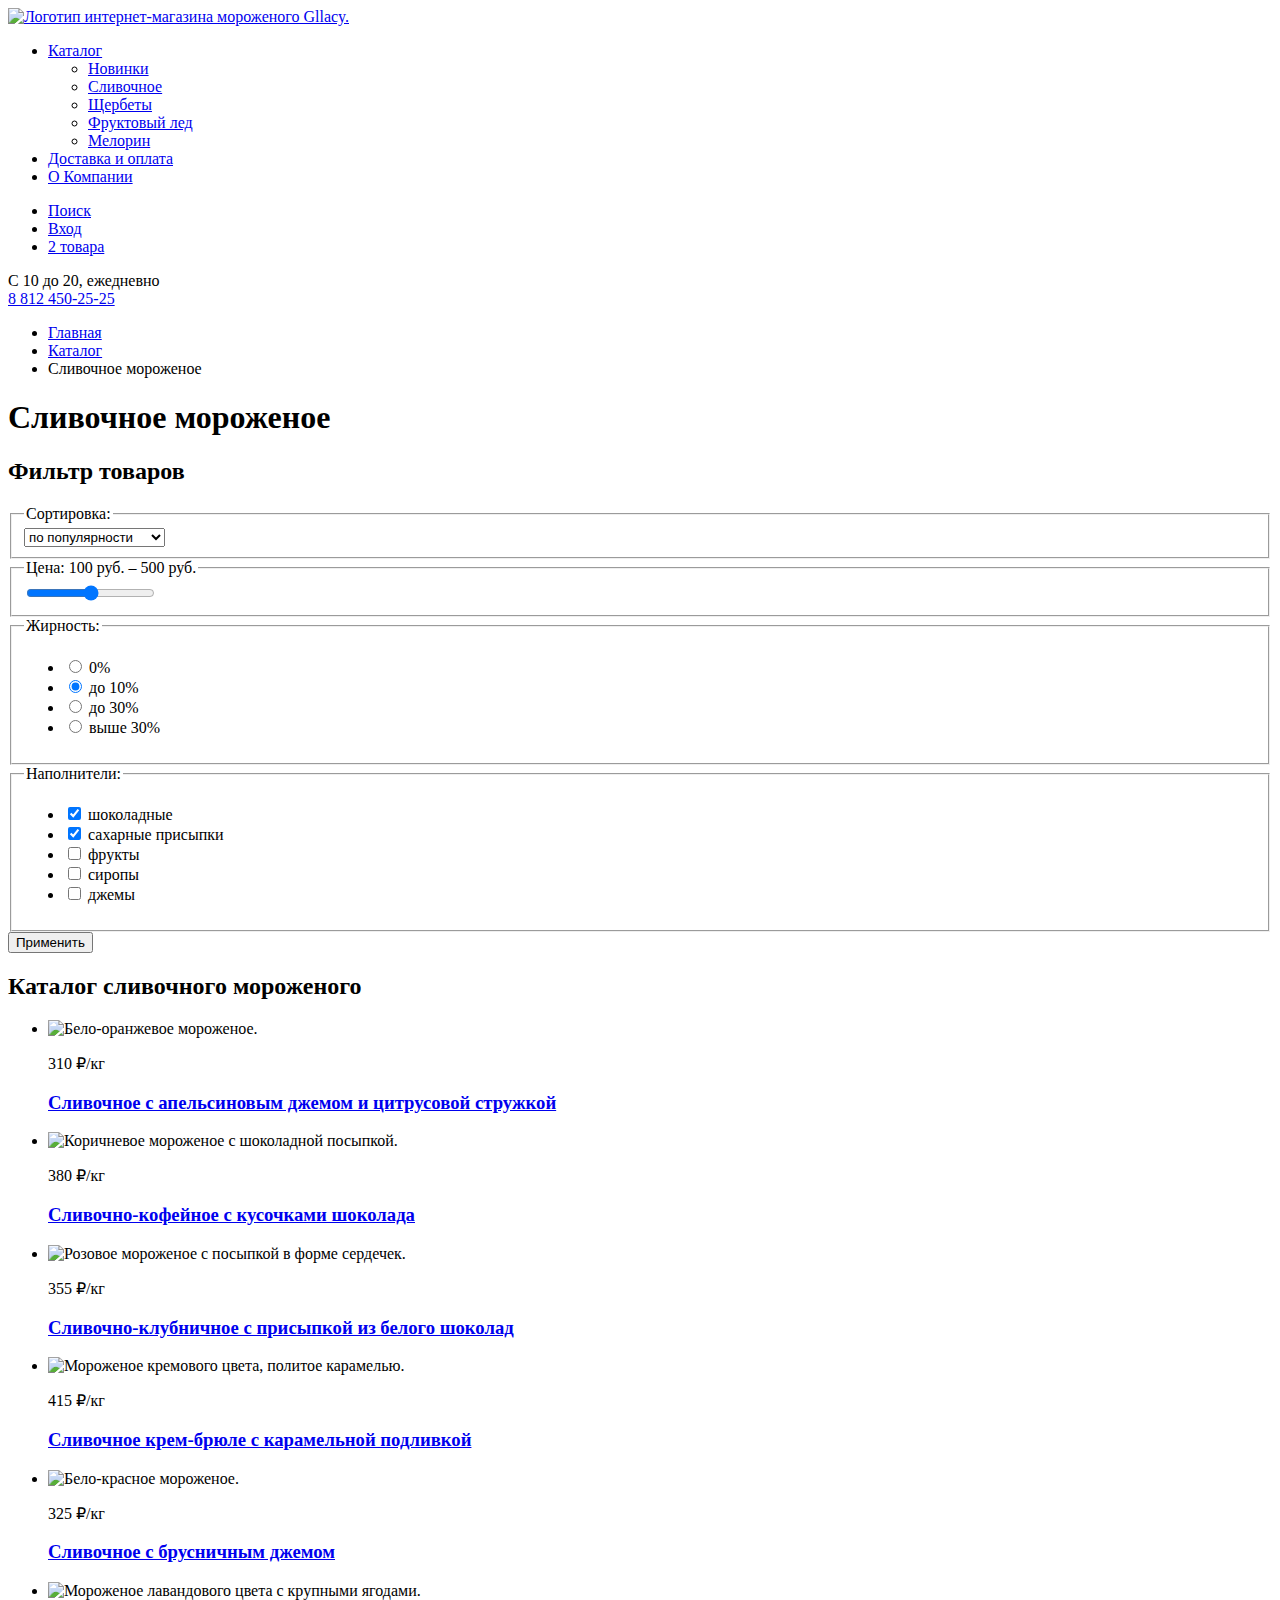
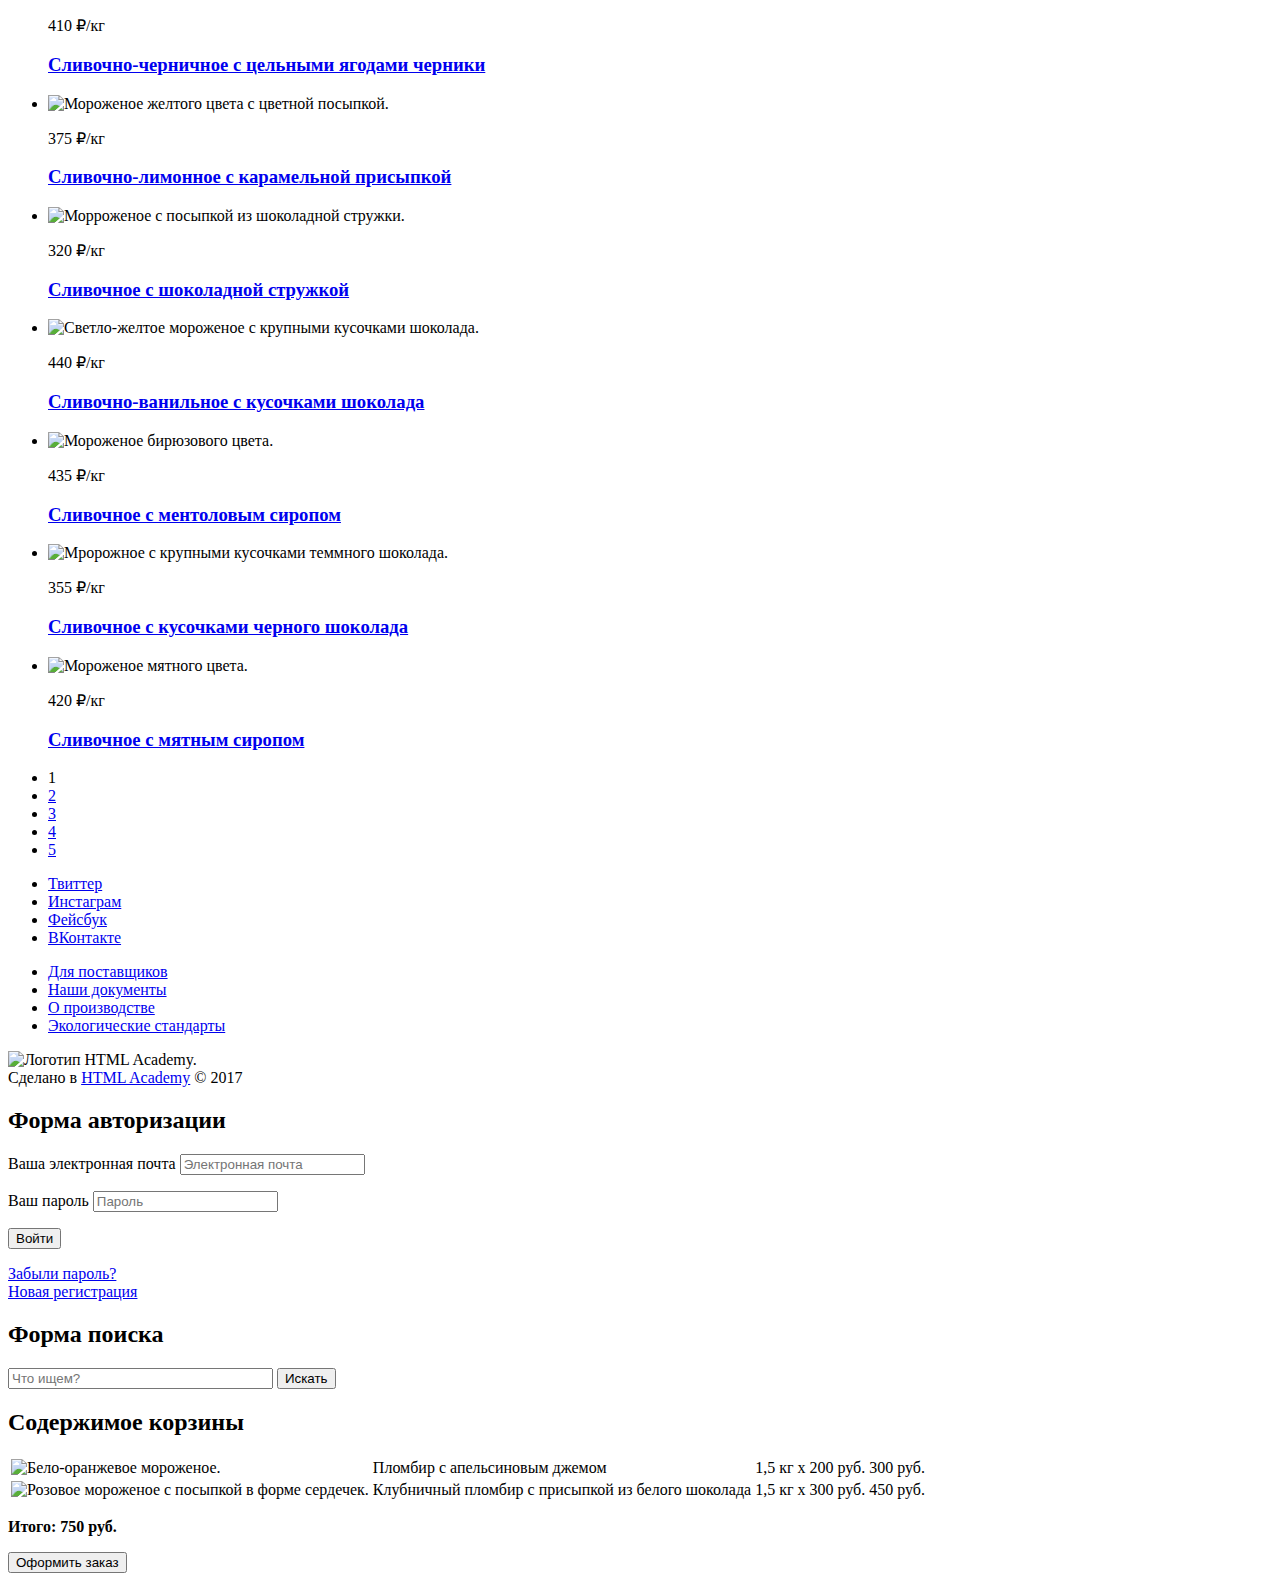
==== inner.html @ 5826f8d4 "Разметила формы" ====
<!DOCTYPE html>
<html lang="ru">
  <head>
    <meta charset="utf-8">
    <title>Сливочное мороженое | Gllacy</title>
  </head>

  <body>
    <header class="main-header">
      <nav class="main-navigation">
        <a class="main-header-logo" href="index.html"><img src="img/logo.svg" alt="Логотип интернет-магазина мороженого Gllacy." width="154" height="64"></a>
        <ul class="site-navigation">
          <li><a href="catalog.html">Каталог</a>
            <ul class="site-navigation-sub">
              <li class="site-navigation-sub-link site-navigation-current"><a href="new.html">Новинки</a></li>
              <li class="site-navigation-sub-link"><a href="inner.html" aria-current="page">Сливочное</a></li> <!--Или сделать тут span вместо ссылки? Или ссылку без адреса?  -->
              <li class="site-navigation-sub-link"><a href="sorbet.html">Щербеты</a></li>
              <li class="site-navigation-sub-link"><a href="ice-pop.html">Фруктовый лед</a></li>
              <li class="site-navigation-sub-link"><a href="mellorine.html">Мелорин</a></li>
            </ul>
          </li>
          <li><a href="delivery-and-payment.html">Доставка и оплата</a></li>
          <li><a href="about.html">О Компании</a></li>
        </ul>
        <ul class="user-navigation">
          <li class="user-navigation-link"><a class="search" href="search.html">Поиск</a></li>
          <li class="user-navigation-link"><a class="login" href="login.html">Вход</a></li>
          <li class="user-navigation-link"><a class="basket basket-full" href="basket.html">2 товара</a></li>
        </ul>
      </nav>
      <p class="main-header-schedule">С 10 до 20, ежедневно<br>
          <span class="phone-number"><a href="tel:+78124502525">8 812 450-25-25</a></span></p>
    </header>

    <main>
      <ul class="breadcrumbs">
        <li><a class="breadcrumbs-link" href="index.html">Главная</a></li>
        <li><a class="breadcrumbs-link" href="catalog.html">Каталог</a></li>
        <li class="breadcrumbs-current">Сливочное мороженое</li>
      </ul>
      <h1>Сливочное мороженое</h1>
      <h2 class="visually-hidden">Фильтр товаров</h2>
      <form class="filter" action="https://echo.htmlacademy.ru" method="get">
        <fieldset>
          <legend>Сортировка:</legend>
          <select name="sorting" id="filter-sorting">
            <option value="popular">по популярности</option>
            <option value="low-price">сначала недорогие</option>
            <option value="high-price">сначала дорогие</option>
            <option value="fat-content">по жирности</option>
          </select>
        </fieldset>

        <fieldset>
          <legend>Цена: 100 руб. – 500 руб.</legend>
          <input type="range" min="0" max="1000" step="10">
        </fieldset>

        <fieldset>
          <legend>Жирность:</legend>
          <ul>
            <li class="filter-option">
              <input class="visually-hidden filter-input filter-input-radio" type="radio" name="fat-content" value="0" id="filter-0">
              <label for="filter-0">0%</label>
            </li>
            <li class="filter-option">
              <input class="visually-hidden filter-input filter-input-radio" type="radio" name="fat-content" value="0-9" id="filter-0-9" checked>
              <label for="filter-0-9">до 10%</label>
            </li>
            <li class="filter-option">
              <input class="visually-hidden filter-input filter-input-radio" type="radio" name="fat-content" value="0-29" id="filter-0-29">
              <label for="filter-0-29">до 30%</label>
            </li>
            <li class="filter-option">
              <input class="visually-hidden filter-input filter-input-radio" type="radio" name="fat-content" value="30-100" id="filter-30-100">
              <label for="filter-30-100">выше 30%</label>
            </li>
          </ul>
        </fieldset>

        <fieldset>
          <legend>Наполнители:</legend>
          <ul>
            <li class="filter-option">
              <input class="visually-hidden filter-input filter-input-checkbox" type="checkbox" name="chocolate" id="filter-chocolate" checked>
              <label for="filter-chocolate">шоколадные</label>
            </li>
            <li class="filter-option">
              <input class="visually-hidden filter-input filter-input-checkbox" type="checkbox" name="sugar" id="filter-sugar" checked>
              <label for="filter-sugar">сахарные присыпки</label>
            </li>
            <li class="filter-option">
              <input class="visually-hidden filter-input filter-input-checkbox" type="checkbox" name="fruits" id="filter-fruits">
              <label for="filter-fruits">фрукты</label>
            </li>
            <li class="filter-option">
              <input class="visually-hidden filter-input filter-input-checkbox" type="checkbox" name="syrup" id="filter-syrup">
              <label for="">сиропы</label>
            </li>
            <li class="filter-option">
              <input class="visually-hidden filter-input filter-input-checkbox" type="checkbox" name="jam" id="filter-jam">
              <label for="filter-jam">джемы</label>
            </li>
          </ul>
        </fieldset>
        <button class="button filter-button" type="submit">Применить</button>
      </form>


      <h2 class="visually-hidden">Каталог сливочного мороженого</h2>
      <section class="catalog">
        <ul class="catalog-list">
          <li class="catalog-item">
            <img class="catalog-item-img" src="img/cream_orange-jam-ciron-flakes.jpg" alt="Бело-оранжевое мороженое." width="267" height="267">
            <p class="catalog-item-price"><span class="catalog-item-price-value">310 ₽</span><span class="catalog-item-price-weight">/кг</span></p>
            <h3><a href="#">Сливочное с апельсиновым джемом и цитрусовой стружкой</a></h3>
          </li>
          <li class="catalog-item">
            <img class="catalog-item-img" src="img/cream-coffe_chocolate-pieces.jpg" alt="Коричневое мороженое с шоколадной посыпкой." width="267" height="267">
            <p class="catalog-item-price"><span class="catalog-item-price-value">380 ₽</span><span class="catalog-item-price-weight">/кг</span></p>
            <h3><a href="#">Сливочно-кофейное с кусочками шоколада</a></h3>
          </li>
          <li class="catalog-item">
            <img class="catalog-item-img" src="img/cream-strawberry_white-chocolate-topping.jpg" alt="Розовое мороженое с посыпкой в форме сердечек." width="267" height="267">
            <p class="catalog-item-price"><span class="catalog-item-price-value">355 ₽</span><span class="catalog-item-price-weight">/кг</span></p>
            <h3><a href="#">Сливочно-клубничное с присыпкой из белого шоколад</a></h3>
          </li>
          <li class="catalog-item">
            <img class="catalog-item-img" src="img/cream-brulee_caramel-sauce.jpg" alt="Мороженое кремового цвета, политое карамелью." width="267" height="267">
            <p class="catalog-item-price"><span class="catalog-item-price-value">415 ₽</span><span class="catalog-item-price-weight">/кг</span></p>
            <h3><a href="#">Сливочное крем-брюле с карамельной подливкой</a></h3>
          </li>
          <li class="catalog-item">
            <img class="catalog-item-img" src="img/cream_lingonberry-jam.jpg" alt="Бело-красное мороженое." width="267" height="267">
            <p class="catalog-item-price"><span class="catalog-item-price-value">325 ₽</span><span class="catalog-item-price-weight">/кг</span></p>
            <h3><a href="#">Сливочное с брусничным джемом</a></h3>
          </li>
          <li class="catalog-item">
            <img class="catalog-item-img" src="img/cream-blackberry_blackberry-berries.jpg" alt="Мороженое лавандового цвета с крупными ягодами." width="267" height="267">
            <p class="catalog-item-price"><span class="catalog-item-price-value">410 ₽</span><span class="catalog-item-price-weight">/кг</span></p>
            <h3><a href="#">Сливочно-черничное с цельными ягодами черники</a></h3>
          </li></h3>
          <li class="catalog-item">
            <img class="catalog-item-img" src="img/cream-citron_caramel-topping.jpg" alt="Мороженое желтого цвета с цветной посыпкой." width="267" height="267">
            <p class="catalog-item-price"><span class="catalog-item-price-value">375 ₽</span><span class="catalog-item-price-weight">/кг</span></p>
            <h3><a href="#">Сливочно-лимонное с карамельной присыпкой</a></h3>
          </li>
          <li class="catalog-item">
            <img class="catalog-item-img" src="img/cream_chocolate-flakes.jpg" alt="Морроженое с посыпкой из шоколадной стружки." width="267" height="267">
            <p class="catalog-item-price"><span class="catalog-item-price-value">320 ₽</span><span class="catalog-item-price-weight">/кг</span></p>
            <h3><a href="#">Сливочное с шоколадной стружкой</a></h3>
          </li>
          <li class="catalog-item">
            <img class="catalog-item-img" src="img/cream-vanilla_chocolate-pieces.jpg" alt="Светло-желтое мороженое с крупными кусочками шоколада." width="267" height="267">
            <p class="catalog-item-price"><span class="catalog-item-price-value">440 ₽</span><span class="catalog-item-price-weight">/кг</span></p>
            <h3><a href="#">Сливочно-ванильное с кусочками шоколада</a></h3>
          </li>
          <li class="catalog-item">
            <img class="catalog-item-img" src="img/cream_menthol-sauce.jpg" alt="Мороженое бирюзового цвета." width="267" height="267">
            <p class="catalog-item-price"><span class="catalog-item-price-value">435 ₽</span><span class="catalog-item-price-weight">/кг</span></p>
            <h3><a href="#">Сливочное с ментоловым сиропом</a></h3>
          </li>
          <li class="catalog-item">
            <img class="catalog-item-img" src="img/cream_black-chocolate-pieces.jpg" alt="Мророжное с крупными кусочками теммного шоколада." width="267" height="267">
            <p class="catalog-item-price"><span class="catalog-item-price-value">355 ₽</span><span class="catalog-item-price-weight">/кг</span></p>
            <h3><a href="#">Сливочное с кусочками черного шоколада </a></h3>
          </li>
          <li class="catalog-item">
            <img class="catalog-item-img" src="img/cream_mint-sauce.jpg" alt="Мороженое мятного цвета." width="267" height="267">
            <p class="catalog-item-price"><span class="catalog-item-price-value">420 ₽</span><span class="catalog-item-price-weight">/кг</span></p>
            <h3><a href="#">Сливочное с мятным сиропом</a></h3>
          </li>
        </ul>
        <ul class="pagination">
          <li class="pagination-link pagination-link-current"><a>1</a></li>
          <li class="pagination-link"><a href="#">2</a></li>
          <li class="pagination-link"><a href="#">3</a></li>
          <li class="pagination-link"><a href="#">4</a></li>
          <li class="pagination-link"><a href="#">5</a></li><!-- Тут два дополнительных элемента навигаии: "вперед" и "назад". Добавить их пунктами в список? -->
        </ul>
      </section>
    </main>

    <footer class="footer">
      <section class="footer-socials">
        <ul>
          <li><a class="social-button" href="https://twitter.com/">Твиттер</a></li>
          <li><a class="social-button" href="https://www.instagram.com/">Инстаграм</a></li>
          <li><a class="social-button" href="https://www.facebook.com/">Фейсбук</a></li>
          <li><a class="social-button" href="https://vk.com/">ВКонтакте</a></li>
        </ul>
      </section>
      <section>
        <nav class="footer-navigation">
          <ul>
            <li><a class="footer-navigation-link footer-navigation-link-suppliers" href="for-suppliers.html">Для поставщиков</a></li>
            <li><a class="footer-navigation-link" href="documents.html">Наши документы</a></li>
            <li><a class="footer-navigation-link" href="manufactoring.html">О производстве</a></li>
            <li><a class="footer-navigation-link" href="eco.html">Экологические стандарты</a></li>
          </ul>
        </nav>
      </section>

      <p class="footer-copyright">
        <img src="img/logo-htmlacademy.svg" alt="Логотип HTML Academy." width="108" height="39"><br>
        Сделано в <a href="https://htmlacademy.ru/intensive/htmlcss">HTML Academy</a> © 2017
      </p>
    </footer>

     <section class="modal modal-login">
        <h2 class="visually-hidden">Форма авторизации</h2>
        <form class="login-form" method="post" action="https://echo.htmlacademy.ru">
          <p>
            <label class="visually-hidden" for="login-email">Ваша электронная почта</label>
            <input id="login-email" type="email" name="email" placeholder="Электронная почта">
          </p>
          <p>
            <label class="visually-hidden" for="login-password">Ваш пароль</label>
            <input id="login-password" type="password" name="password" placeholder="Пароль">
          </p>
          <button class="button" type="submit">Войти</button>
          <p class="login-additional">
            <a href="#">Забыли пароль?</a><br>
            <a href="#">Новая регистрация</a>
          </p>
        </form>
      </section>

      <section class="modal modal-search">
        <h2 class="visually-hidden">Форма поиска</h2>
        <form class="search-form" action="https://echo.htmlacademy.ru" method="get">
          <input id="search-field" type="search" name="search" placeholder="Что ищем?" size="30">
          <button class="button visually-hidden" type="submit">Искать</button>
        </form>
      </section>

      <section class="modal modal-basket">
        <h2 class="visually-hidden">Содержимое корзины</h2>
        <table class="basket-contain">
          <tr>
            <td><img src="img/cream_orange-jam-ciron-flakes.jpg" alt="Бело-оранжевое мороженое." width="33" height="33"></td><td>Пломбир с апельсиновым джемом</td><td>1,5 кг х <span class="price">200 руб.<span></td><td>300 руб.</td>
          </tr>
          <tr>
            <td><img src="img/cream-strawberry_white-chocolate-topping.jpg" alt="Розовое мороженое с посыпкой в форме сердечек." width="33" height="33"></td><td>Клубничный пломбир с присыпкой из белого шоколада</td><td>1,5 кг х <span class="price">300 руб.<span></td><td>450 руб.</td>
          </tr>
        </table>
        <p><b>Итого: 750 руб.</b></p>
        <button type="button">Оформить заказ</button>
      </section>
  </body>
</html>
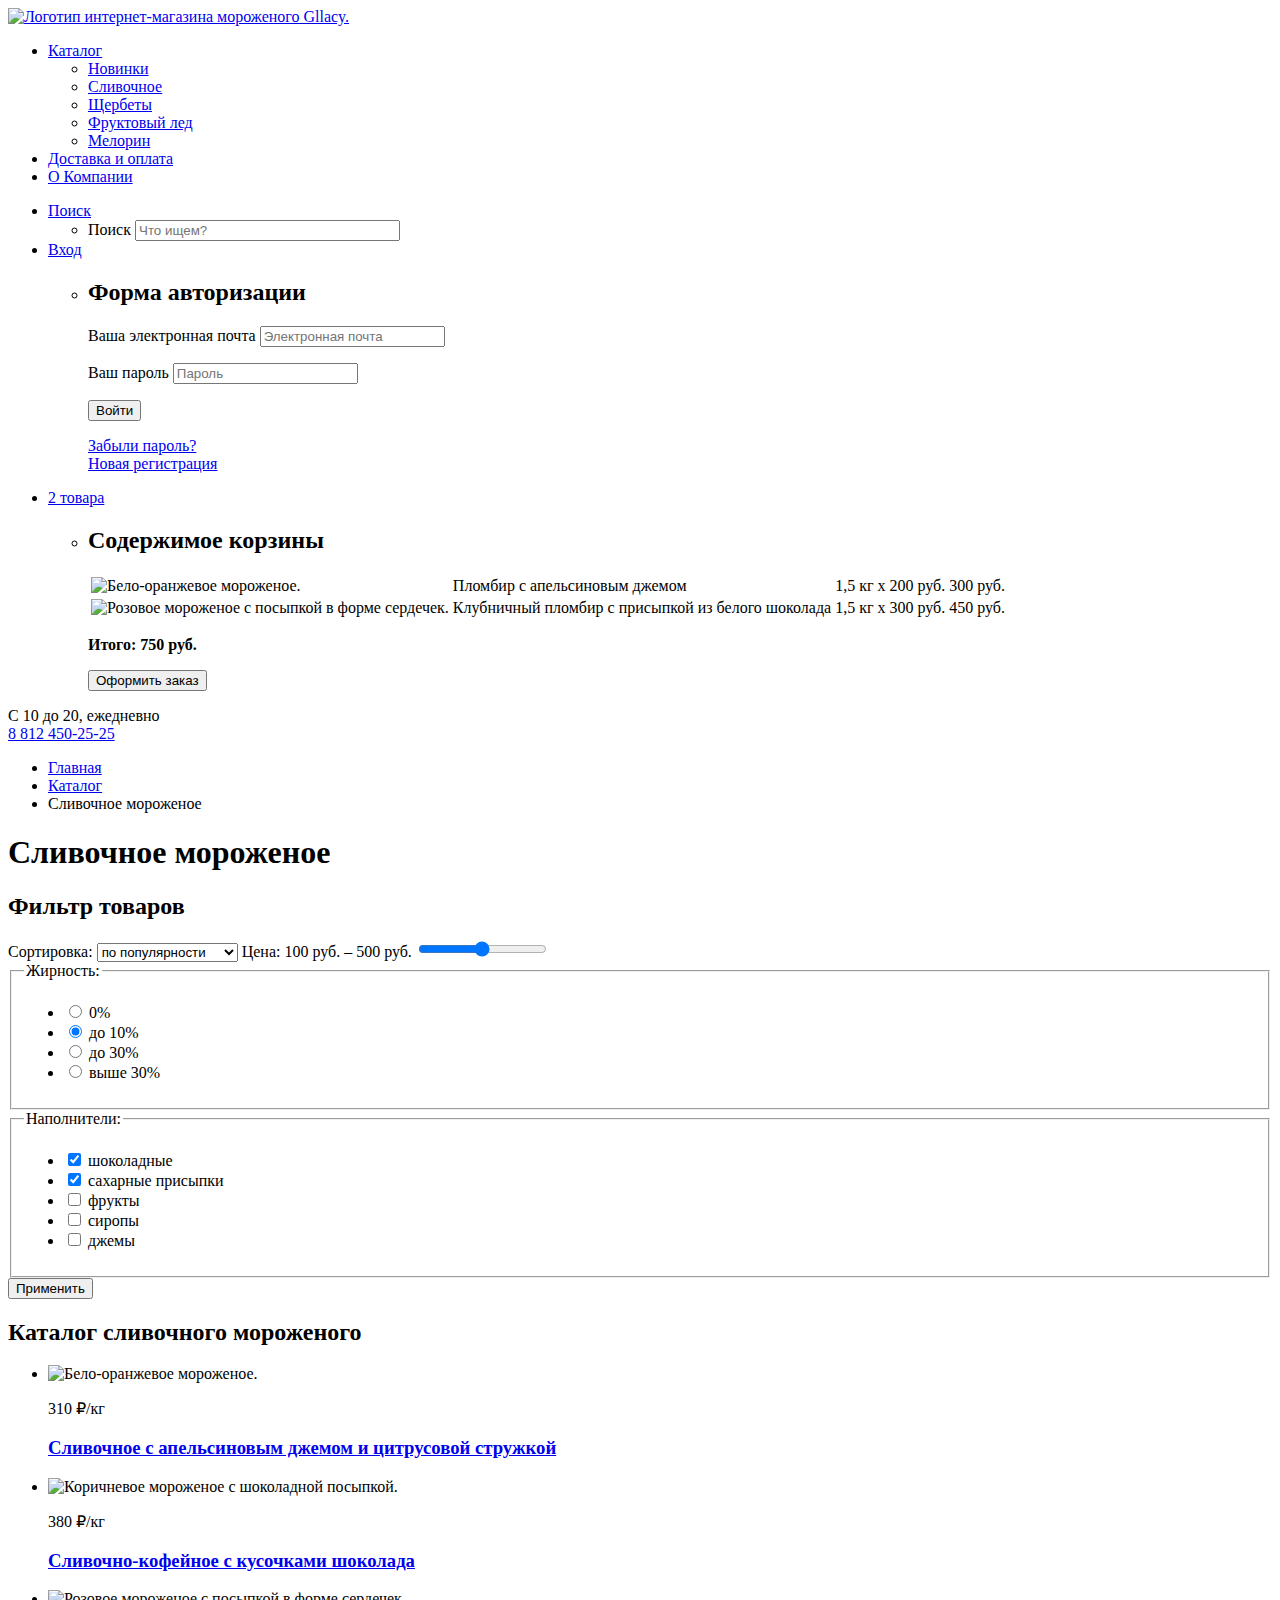
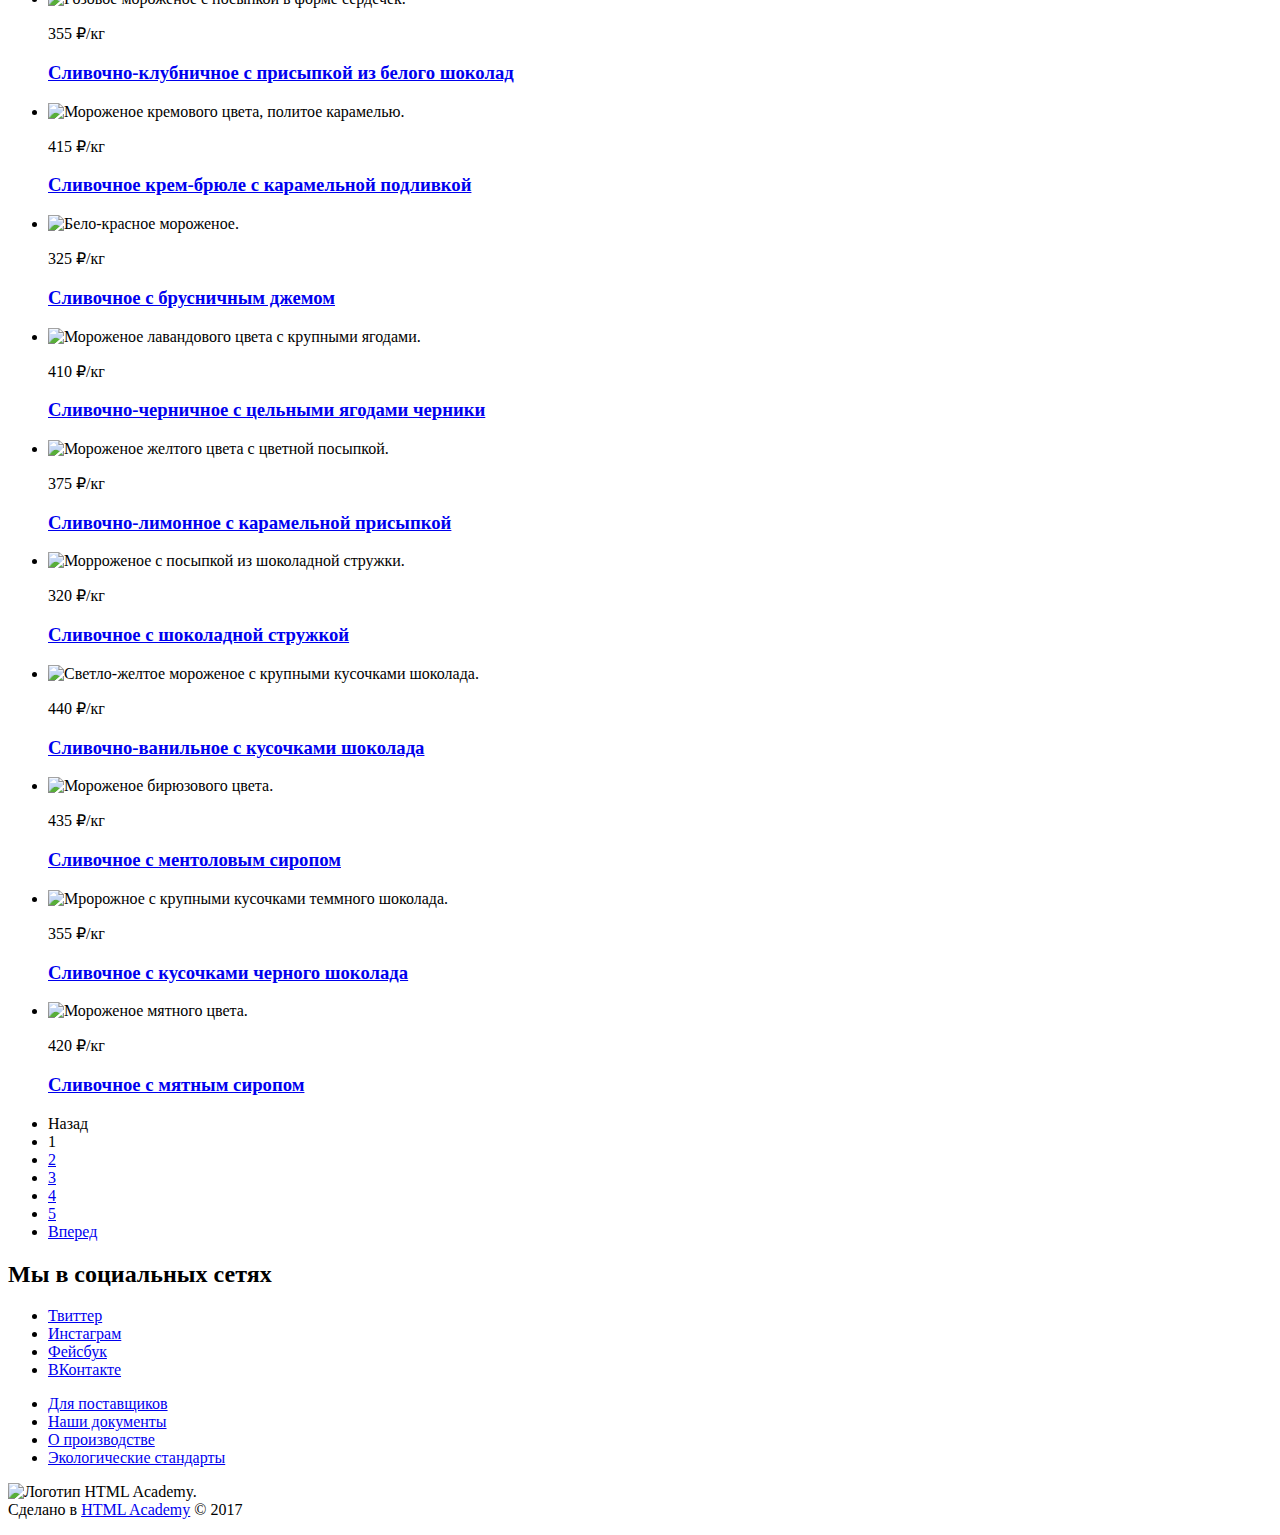
==== commit 4547f8bf: "Улучшила переключатель слайдера и пагинацию и подключила файлы стилей" ====
--- a/inner.html
+++ b/inner.html
@@ -3,6 +3,8 @@
   <head>
     <meta charset="utf-8">
     <title>Сливочное мороженое | Gllacy</title>
+    <link rel="stylesheet" href="css/normalize.css">
+    <link rel="stylesheet" href="css/style.css">
   </head>
 
   <body>
@@ -13,7 +15,7 @@
           <li><a href="catalog.html">Каталог</a>
             <ul class="site-navigation-sub">
               <li class="site-navigation-sub-link site-navigation-current"><a href="new.html">Новинки</a></li>
-              <li class="site-navigation-sub-link"><a href="inner.html" aria-current="page">Сливочное</a></li> <!--Или сделать тут span вместо ссылки? Или ссылку без адреса?  -->
+              <li class="site-navigation-sub-link"><a href="inner.html" aria-current="page">Сливочное</a></li>
               <li class="site-navigation-sub-link"><a href="sorbet.html">Щербеты</a></li>
               <li class="site-navigation-sub-link"><a href="ice-pop.html">Фруктовый лед</a></li>
               <li class="site-navigation-sub-link"><a href="mellorine.html">Мелорин</a></li>
@@ -23,9 +25,55 @@
           <li><a href="about.html">О Компании</a></li>
         </ul>
         <ul class="user-navigation">
-          <li class="user-navigation-link"><a class="search" href="search.html">Поиск</a></li>
-          <li class="user-navigation-link"><a class="login" href="login.html">Вход</a></li>
-          <li class="user-navigation-link"><a class="basket basket-full" href="basket.html">2 товара</a></li>
+          <li class="user-navigation-link"><a class="search" href="search.html">Поиск</a>
+            <ul class="modal user-navigation-search-popup">
+              <li>
+                <form class="search-form" action="https://echo.htmlacademy.ru" method="get">
+                  <label for="search-field">Поиск</label>
+                  <input id="search-field" type="search" name="search" placeholder="Что ищем?" size="30">
+                </form>
+              </li>
+            </ul>
+          </li>
+          <li class="user-navigation-link"><a class="login" href="login.html">Вход</a>
+            <ul class="modal user-navigation-login-popup">
+              <li>
+                <form class="login-form" method="post" action="https://echo.htmlacademy.ru">
+                  <h2 class="visually-hidden">Форма авторизации</h2>
+                  <p>
+                    <label class="visually-hidden" for="login-email">Ваша электронная почта</label>
+                    <input id="login-email" type="email" name="email" placeholder="Электронная почта">
+                  </p>
+                  <p>
+                    <label class="visually-hidden" for="login-password">Ваш пароль</label>
+                    <input id="login-password" type="password" name="password" placeholder="Пароль">
+                  </p>
+                  <button class="button" type="submit">Войти</button>
+                  <p class="login-additional">
+                    <a href="#">Забыли пароль?</a><br>
+                    <a href="#">Новая регистрация</a>
+                  </p>
+                </form>
+              </li>
+            </ul>
+          </li>
+          <li class="user-navigation-link"><a class="basket basket-full" href="basket.html">2 товара</a>
+            <ul class="modal user-navigation-basket-popup">
+              <li>
+                <h2 class="visually-hidden">Содержимое корзины</h2>
+                <table class="basket-contain">
+                  <tr>
+                    <td><img src="img/cream_orange-jam-ciron-flakes.jpg" alt="Бело-оранжевое мороженое." width="33" height="33"></td><td>Пломбир с апельсиновым джемом</td><td>1,5 кг х <span class="price">200 руб.</span></td><td>300 руб.</td>
+                  </tr>
+                  <tr>
+                    <td><img src="img/cream-strawberry_white-chocolate-topping.jpg" alt="Розовое мороженое с посыпкой в форме сердечек." width="33" height="33"></td><td>Клубничный пломбир с присыпкой из белого шоколада</td><td>1,5 кг х <span class="price">300 руб.</span></td><td>450 руб.</td>
+                  </tr>
+                </table>
+                <p><b>Итого: 750 руб.</b></p>
+                <button class="button" type="button">Оформить заказ</button>
+              </li>
+            </ul>
+          </li>
         </ul>
       </nav>
       <p class="main-header-schedule">С 10 до 20, ежедневно<br>
@@ -41,20 +89,17 @@
       <h1>Сливочное мороженое</h1>
       <h2 class="visually-hidden">Фильтр товаров</h2>
       <form class="filter" action="https://echo.htmlacademy.ru" method="get">
-        <fieldset>
-          <legend>Сортировка:</legend>
-          <select name="sorting" id="filter-sorting">
-            <option value="popular">по популярности</option>
-            <option value="low-price">сначала недорогие</option>
-            <option value="high-price">сначала дорогие</option>
-            <option value="fat-content">по жирности</option>
-          </select>
-        </fieldset>
-
-        <fieldset>
-          <legend>Цена: 100 руб. – 500 руб.</legend>
-          <input type="range" min="0" max="1000" step="10">
-        </fieldset>
+
+        <label for="filter-sorting">Сортировка:</label>
+        <select name="sorting" id="filter-sorting">
+          <option value="popular">по популярности</option>
+          <option value="low-price">сначала недорогие</option>
+          <option value="high-price">сначала дорогие</option>
+          <option value="fat-content">по жирности</option>
+        </select>
+
+        <label for="filter-range">Цена: 100 руб. – 500 руб.</label>
+        <input type="range" min="0" max="1000" step="10" id="filter-range">
 
         <fieldset>
           <legend>Жирность:</legend>
@@ -95,7 +140,7 @@
             </li>
             <li class="filter-option">
               <input class="visually-hidden filter-input filter-input-checkbox" type="checkbox" name="syrup" id="filter-syrup">
-              <label for="">сиропы</label>
+              <label for="filter-syrup">сиропы</label>
             </li>
             <li class="filter-option">
               <input class="visually-hidden filter-input filter-input-checkbox" type="checkbox" name="jam" id="filter-jam">
@@ -139,7 +184,7 @@
             <img class="catalog-item-img" src="img/cream-blackberry_blackberry-berries.jpg" alt="Мороженое лавандового цвета с крупными ягодами." width="267" height="267">
             <p class="catalog-item-price"><span class="catalog-item-price-value">410 ₽</span><span class="catalog-item-price-weight">/кг</span></p>
             <h3><a href="#">Сливочно-черничное с цельными ягодами черники</a></h3>
-          </li></h3>
+          </li>
           <li class="catalog-item">
             <img class="catalog-item-img" src="img/cream-citron_caramel-topping.jpg" alt="Мороженое желтого цвета с цветной посыпкой." width="267" height="267">
             <p class="catalog-item-price"><span class="catalog-item-price-value">375 ₽</span><span class="catalog-item-price-weight">/кг</span></p>
@@ -172,17 +217,20 @@
           </li>
         </ul>
         <ul class="pagination">
+          <li class="pagination-link pagination-back pagination-link-current"><a>Назад</a></li>
           <li class="pagination-link pagination-link-current"><a>1</a></li>
           <li class="pagination-link"><a href="#">2</a></li>
           <li class="pagination-link"><a href="#">3</a></li>
           <li class="pagination-link"><a href="#">4</a></li>
-          <li class="pagination-link"><a href="#">5</a></li><!-- Тут два дополнительных элемента навигаии: "вперед" и "назад". Добавить их пунктами в список? -->
+          <li class="pagination-link"><a href="#">5</a></li>
+          <li class="pagination-link pagination-forward"><a href="#">Вперед</a></li>
         </ul>
       </section>
     </main>
 
     <footer class="footer">
       <section class="footer-socials">
+        <h2 class="visually-hidden">Мы в социальных сетях</h2>
         <ul>
           <li><a class="social-button" href="https://twitter.com/">Твиттер</a></li>
           <li><a class="social-button" href="https://www.instagram.com/">Инстаграм</a></li>
@@ -206,47 +254,6 @@
         Сделано в <a href="https://htmlacademy.ru/intensive/htmlcss">HTML Academy</a> © 2017
       </p>
     </footer>
-
-     <section class="modal modal-login">
-        <h2 class="visually-hidden">Форма авторизации</h2>
-        <form class="login-form" method="post" action="https://echo.htmlacademy.ru">
-          <p>
-            <label class="visually-hidden" for="login-email">Ваша электронная почта</label>
-            <input id="login-email" type="email" name="email" placeholder="Электронная почта">
-          </p>
-          <p>
-            <label class="visually-hidden" for="login-password">Ваш пароль</label>
-            <input id="login-password" type="password" name="password" placeholder="Пароль">
-          </p>
-          <button class="button" type="submit">Войти</button>
-          <p class="login-additional">
-            <a href="#">Забыли пароль?</a><br>
-            <a href="#">Новая регистрация</a>
-          </p>
-        </form>
-      </section>
-
-      <section class="modal modal-search">
-        <h2 class="visually-hidden">Форма поиска</h2>
-        <form class="search-form" action="https://echo.htmlacademy.ru" method="get">
-          <input id="search-field" type="search" name="search" placeholder="Что ищем?" size="30">
-          <button class="button visually-hidden" type="submit">Искать</button>
-        </form>
-      </section>
-
-      <section class="modal modal-basket">
-        <h2 class="visually-hidden">Содержимое корзины</h2>
-        <table class="basket-contain">
-          <tr>
-            <td><img src="img/cream_orange-jam-ciron-flakes.jpg" alt="Бело-оранжевое мороженое." width="33" height="33"></td><td>Пломбир с апельсиновым джемом</td><td>1,5 кг х <span class="price">200 руб.<span></td><td>300 руб.</td>
-          </tr>
-          <tr>
-            <td><img src="img/cream-strawberry_white-chocolate-topping.jpg" alt="Розовое мороженое с посыпкой в форме сердечек." width="33" height="33"></td><td>Клубничный пломбир с присыпкой из белого шоколада</td><td>1,5 кг х <span class="price">300 руб.<span></td><td>450 руб.</td>
-          </tr>
-        </table>
-        <p><b>Итого: 750 руб.</b></p>
-        <button type="button">Оформить заказ</button>
-      </section>
   </body>
 </html>
 
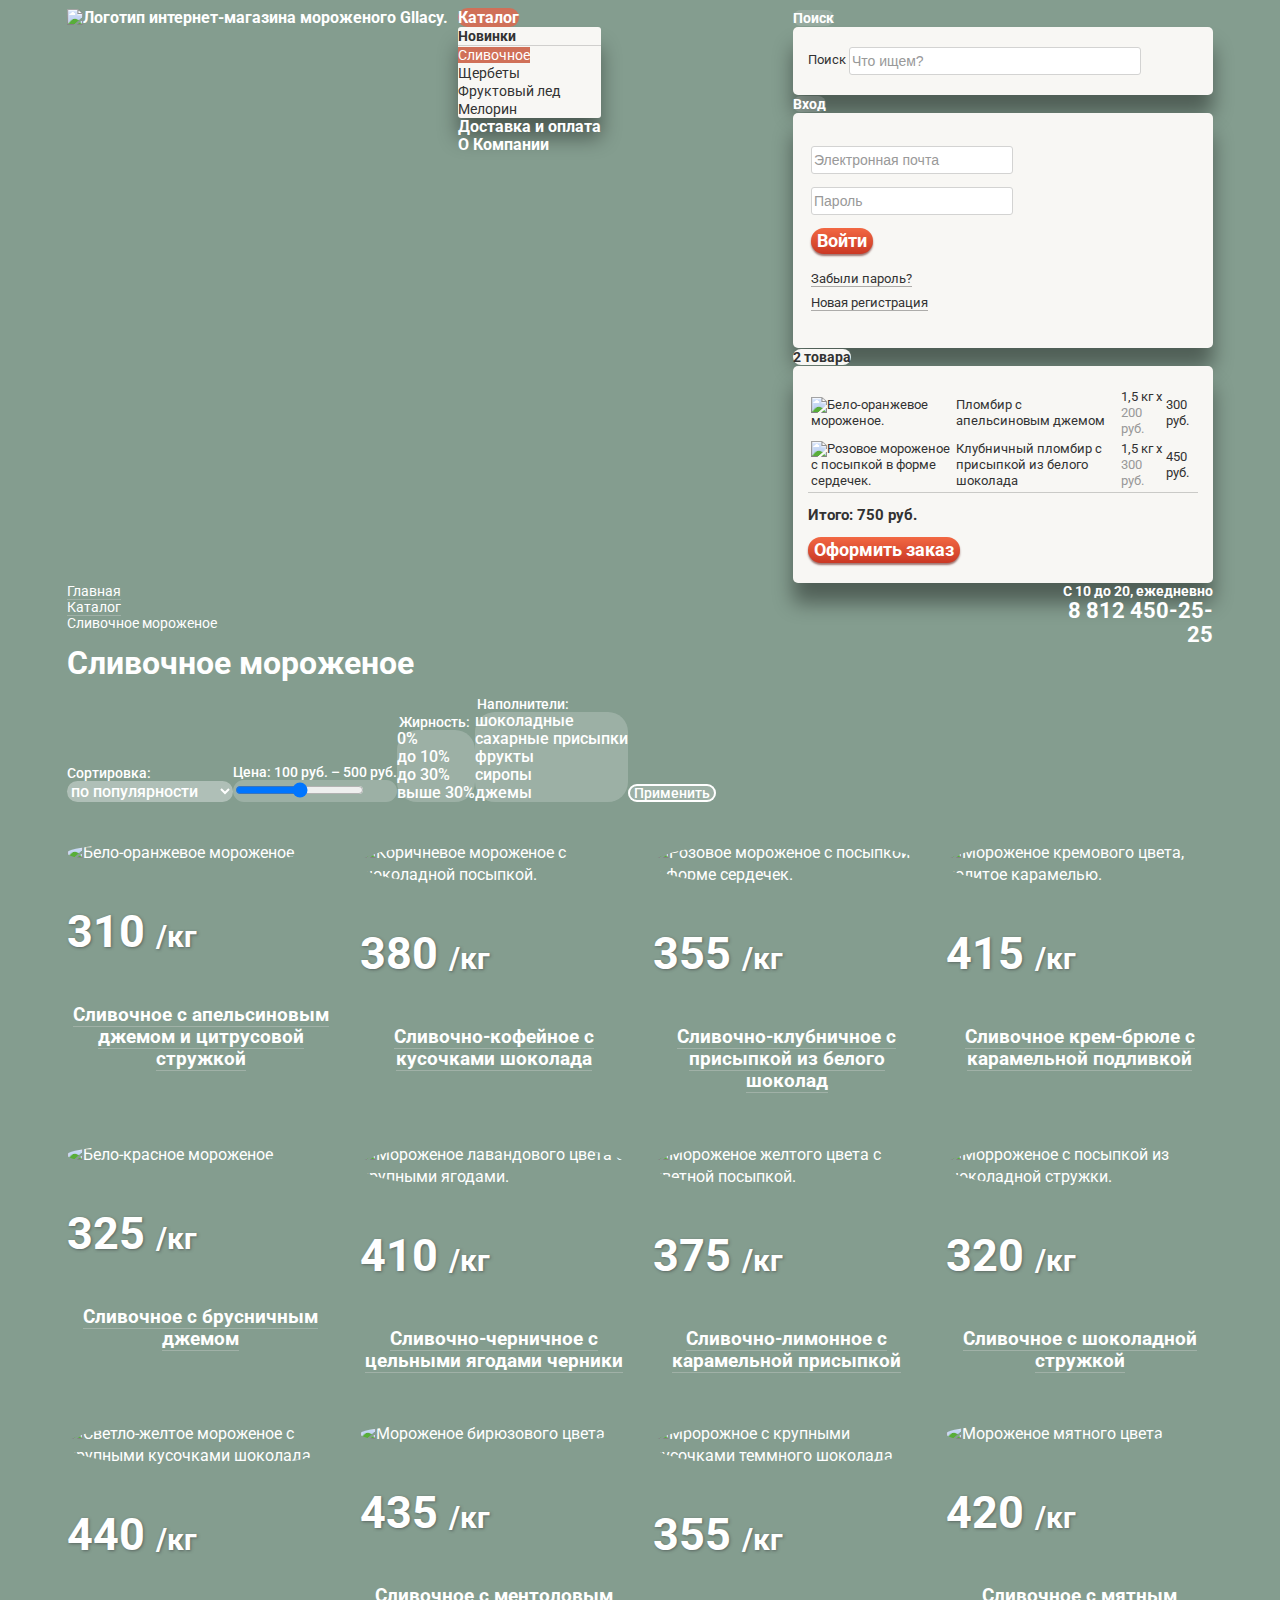
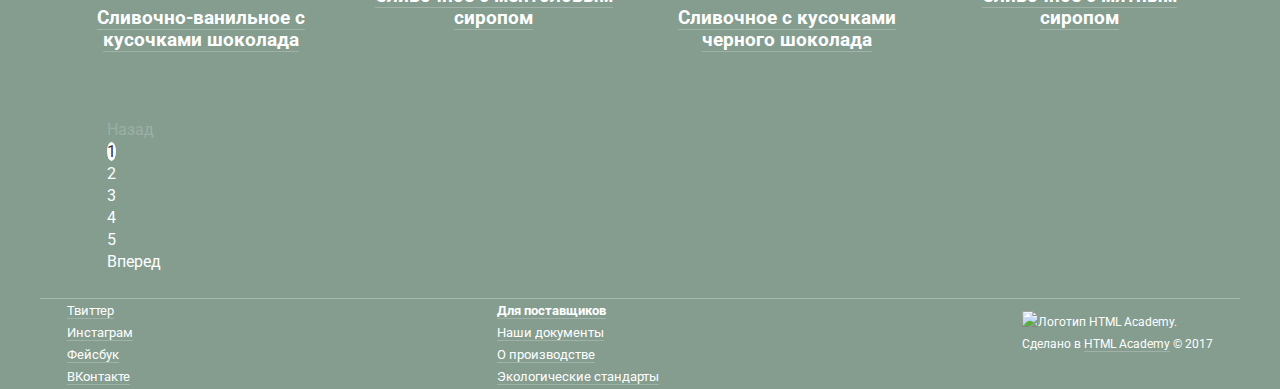
==== commit 950a8d90: "Сделала основную сетку" ====
--- a/inner.html
+++ b/inner.html
@@ -3,30 +3,31 @@
   <head>
     <meta charset="utf-8">
     <title>Сливочное мороженое | Gllacy</title>
+    <link href="https://fonts.googleapis.com/css?family=Roboto:400,500,700&amp;subset=cyrillic" rel="stylesheet">
     <link rel="stylesheet" href="css/normalize.css">
     <link rel="stylesheet" href="css/style.css">
   </head>
 
-  <body>
-    <header class="main-header">
+  <body class="inner-page">
+    <header class="main-header wrapper">
       <nav class="main-navigation">
         <a class="main-header-logo" href="index.html"><img src="img/logo.svg" alt="Логотип интернет-магазина мороженого Gllacy." width="154" height="64"></a>
         <ul class="site-navigation">
-          <li><a href="catalog.html">Каталог</a>
+          <li class="site-navigation-link site-navigation-current"><a href="catalog.html">Каталог</a>
             <ul class="site-navigation-sub">
-              <li class="site-navigation-sub-link site-navigation-current"><a href="new.html">Новинки</a></li>
-              <li class="site-navigation-sub-link"><a href="inner.html" aria-current="page">Сливочное</a></li>
+              <li class="site-navigation-sub-link"><a href="new.html"><span class="important">Новинки</span></a></li>
+              <li class="site-navigation-sub-link site-navigation-sub-current"><a href="inner.html" aria-current="page">Сливочное</a></li>
               <li class="site-navigation-sub-link"><a href="sorbet.html">Щербеты</a></li>
               <li class="site-navigation-sub-link"><a href="ice-pop.html">Фруктовый лед</a></li>
               <li class="site-navigation-sub-link"><a href="mellorine.html">Мелорин</a></li>
             </ul>
           </li>
-          <li><a href="delivery-and-payment.html">Доставка и оплата</a></li>
-          <li><a href="about.html">О Компании</a></li>
+          <li class="site-navigation-link"><a href="delivery-and-payment.html">Доставка и оплата</a></li>
+          <li class="site-navigation-link"><a href="about.html">О Компании</a></li>
         </ul>
         <ul class="user-navigation">
           <li class="user-navigation-link"><a class="search" href="search.html">Поиск</a>
-            <ul class="modal user-navigation-search-popup">
+            <ul class="modal theme-light user-navigation-search-popup">
               <li>
                 <form class="search-form" action="https://echo.htmlacademy.ru" method="get">
                   <label for="search-field">Поиск</label>
@@ -36,7 +37,7 @@
             </ul>
           </li>
           <li class="user-navigation-link"><a class="login" href="login.html">Вход</a>
-            <ul class="modal user-navigation-login-popup">
+            <ul class="modal theme-light user-navigation-login-popup">
               <li>
                 <form class="login-form" method="post" action="https://echo.htmlacademy.ru">
                   <h2 class="visually-hidden">Форма авторизации</h2>
@@ -58,7 +59,7 @@
             </ul>
           </li>
           <li class="user-navigation-link"><a class="basket basket-full" href="basket.html">2 товара</a>
-            <ul class="modal user-navigation-basket-popup">
+            <ul class="modal theme-light user-navigation-basket-popup">
               <li>
                 <h2 class="visually-hidden">Содержимое корзины</h2>
                 <table class="basket-contain">
@@ -69,7 +70,7 @@
                     <td><img src="img/cream-strawberry_white-chocolate-topping.jpg" alt="Розовое мороженое с посыпкой в форме сердечек." width="33" height="33"></td><td>Клубничный пломбир с присыпкой из белого шоколада</td><td>1,5 кг х <span class="price">300 руб.</span></td><td>450 руб.</td>
                   </tr>
                 </table>
-                <p><b>Итого: 750 руб.</b></p>
+                <p><span class="sum">Итого: 750 руб.</span></p>
                 <button class="button" type="button">Оформить заказ</button>
               </li>
             </ul>
@@ -77,10 +78,10 @@
         </ul>
       </nav>
       <p class="main-header-schedule">С 10 до 20, ежедневно<br>
-          <span class="phone-number"><a href="tel:+78124502525">8 812 450-25-25</a></span></p>
+          <span class="main-header-phone-number"><a href="tel:+78124502525">8 812 450-25-25</a></span></p>
     </header>
 
-    <main>
+    <main class="wrapper">
       <ul class="breadcrumbs">
         <li><a class="breadcrumbs-link" href="index.html">Главная</a></li>
         <li><a class="breadcrumbs-link" href="catalog.html">Каталог</a></li>
@@ -90,63 +91,73 @@
       <h2 class="visually-hidden">Фильтр товаров</h2>
       <form class="filter" action="https://echo.htmlacademy.ru" method="get">
 
-        <label for="filter-sorting">Сортировка:</label>
-        <select name="sorting" id="filter-sorting">
-          <option value="popular">по популярности</option>
-          <option value="low-price">сначала недорогие</option>
-          <option value="high-price">сначала дорогие</option>
-          <option value="fat-content">по жирности</option>
-        </select>
-
-        <label for="filter-range">Цена: 100 руб. – 500 руб.</label>
-        <input type="range" min="0" max="1000" step="10" id="filter-range">
+        <label for="filter-sorting">Сортировка:<br>
+        <div class="containter">
+          <select name="sorting" id="filter-sorting">
+            <option value="popular">по популярности</option>
+            <option value="low-price">сначала недорогие</option>
+            <option value="high-price">сначала дорогие</option>
+            <option value="fat-content">по жирности</option>
+          </select>
+        </div>
+        </label>
+
+        <label for="filter-range">Цена: 100 руб. – 500 руб.<br>
+        <div class="containter">
+          <input type="range" min="0" max="1000" step="10" id="filter-range">
+        </div>
+        </label>
 
         <fieldset>
           <legend>Жирность:</legend>
-          <ul>
-            <li class="filter-option">
-              <input class="visually-hidden filter-input filter-input-radio" type="radio" name="fat-content" value="0" id="filter-0">
-              <label for="filter-0">0%</label>
-            </li>
-            <li class="filter-option">
-              <input class="visually-hidden filter-input filter-input-radio" type="radio" name="fat-content" value="0-9" id="filter-0-9" checked>
-              <label for="filter-0-9">до 10%</label>
-            </li>
-            <li class="filter-option">
-              <input class="visually-hidden filter-input filter-input-radio" type="radio" name="fat-content" value="0-29" id="filter-0-29">
-              <label for="filter-0-29">до 30%</label>
-            </li>
-            <li class="filter-option">
-              <input class="visually-hidden filter-input filter-input-radio" type="radio" name="fat-content" value="30-100" id="filter-30-100">
-              <label for="filter-30-100">выше 30%</label>
-            </li>
-          </ul>
+          <div class="containter">
+            <ul>
+              <li class="filter-option">
+                <input class="visually-hidden filter-input filter-input-radio" type="radio" name="fat-content" value="0" id="filter-0">
+                <label for="filter-0">0%</label>
+              </li>
+              <li class="filter-option">
+                <input class="visually-hidden filter-input filter-input-radio" type="radio" name="fat-content" value="0-9" id="filter-0-9" checked>
+                <label for="filter-0-9">до 10%</label>
+              </li>
+              <li class="filter-option">
+                <input class="visually-hidden filter-input filter-input-radio" type="radio" name="fat-content" value="0-29" id="filter-0-29">
+                <label for="filter-0-29">до 30%</label>
+              </li>
+              <li class="filter-option">
+                <input class="visually-hidden filter-input filter-input-radio" type="radio" name="fat-content" value="30-100" id="filter-30-100">
+                <label for="filter-30-100">выше 30%</label>
+              </li>
+            </ul>
+           </div>
         </fieldset>
 
         <fieldset>
           <legend>Наполнители:</legend>
-          <ul>
-            <li class="filter-option">
-              <input class="visually-hidden filter-input filter-input-checkbox" type="checkbox" name="chocolate" id="filter-chocolate" checked>
-              <label for="filter-chocolate">шоколадные</label>
-            </li>
-            <li class="filter-option">
-              <input class="visually-hidden filter-input filter-input-checkbox" type="checkbox" name="sugar" id="filter-sugar" checked>
-              <label for="filter-sugar">сахарные присыпки</label>
-            </li>
-            <li class="filter-option">
-              <input class="visually-hidden filter-input filter-input-checkbox" type="checkbox" name="fruits" id="filter-fruits">
-              <label for="filter-fruits">фрукты</label>
-            </li>
-            <li class="filter-option">
-              <input class="visually-hidden filter-input filter-input-checkbox" type="checkbox" name="syrup" id="filter-syrup">
-              <label for="filter-syrup">сиропы</label>
-            </li>
-            <li class="filter-option">
-              <input class="visually-hidden filter-input filter-input-checkbox" type="checkbox" name="jam" id="filter-jam">
-              <label for="filter-jam">джемы</label>
-            </li>
-          </ul>
+          <div class="containter">
+            <ul>
+              <li class="filter-option">
+                <input class="visually-hidden filter-input filter-input-checkbox" type="checkbox" name="chocolate" id="filter-chocolate" checked>
+                <label for="filter-chocolate">шоколадные</label>
+              </li>
+              <li class="filter-option">
+                <input class="visually-hidden filter-input filter-input-checkbox" type="checkbox" name="sugar" id="filter-sugar" checked>
+                <label for="filter-sugar">сахарные присыпки</label>
+              </li>
+              <li class="filter-option">
+                <input class="visually-hidden filter-input filter-input-checkbox" type="checkbox" name="fruits" id="filter-fruits">
+                <label for="filter-fruits">фрукты</label>
+              </li>
+              <li class="filter-option">
+                <input class="visually-hidden filter-input filter-input-checkbox" type="checkbox" name="syrup" id="filter-syrup">
+                <label for="filter-syrup">сиропы</label>
+              </li>
+              <li class="filter-option">
+                <input class="visually-hidden filter-input filter-input-checkbox" type="checkbox" name="jam" id="filter-jam">
+                <label for="filter-jam">джемы</label>
+              </li>
+            </ul>
+          </div>
         </fieldset>
         <button class="button filter-button" type="submit">Применить</button>
       </form>
@@ -157,68 +168,68 @@
         <ul class="catalog-list">
           <li class="catalog-item">
             <img class="catalog-item-img" src="img/cream_orange-jam-ciron-flakes.jpg" alt="Бело-оранжевое мороженое." width="267" height="267">
-            <p class="catalog-item-price"><span class="catalog-item-price-value">310 ₽</span><span class="catalog-item-price-weight">/кг</span></p>
+            <p class="catalog-item-price"><span class="catalog-item-price-value">310</span> <span class="visually-hidden">₽</span><span class="catalog-item-price-weight">/кг</span></p>
             <h3><a href="#">Сливочное с апельсиновым джемом и цитрусовой стружкой</a></h3>
           </li>
           <li class="catalog-item">
             <img class="catalog-item-img" src="img/cream-coffe_chocolate-pieces.jpg" alt="Коричневое мороженое с шоколадной посыпкой." width="267" height="267">
-            <p class="catalog-item-price"><span class="catalog-item-price-value">380 ₽</span><span class="catalog-item-price-weight">/кг</span></p>
+            <p class="catalog-item-price"><span class="catalog-item-price-value">380</span> <span class="visually-hidden">₽</span><span class="catalog-item-price-weight">/кг</span></p>
             <h3><a href="#">Сливочно-кофейное с кусочками шоколада</a></h3>
           </li>
           <li class="catalog-item">
             <img class="catalog-item-img" src="img/cream-strawberry_white-chocolate-topping.jpg" alt="Розовое мороженое с посыпкой в форме сердечек." width="267" height="267">
-            <p class="catalog-item-price"><span class="catalog-item-price-value">355 ₽</span><span class="catalog-item-price-weight">/кг</span></p>
+            <p class="catalog-item-price"><span class="catalog-item-price-value">355</span> <span class="visually-hidden">₽</span><span class="catalog-item-price-weight">/кг</span></p>
             <h3><a href="#">Сливочно-клубничное с присыпкой из белого шоколад</a></h3>
           </li>
           <li class="catalog-item">
             <img class="catalog-item-img" src="img/cream-brulee_caramel-sauce.jpg" alt="Мороженое кремового цвета, политое карамелью." width="267" height="267">
-            <p class="catalog-item-price"><span class="catalog-item-price-value">415 ₽</span><span class="catalog-item-price-weight">/кг</span></p>
+            <p class="catalog-item-price"><span class="catalog-item-price-value">415</span> <span class="visually-hidden">₽</span><span class="catalog-item-price-weight">/кг</span></p>
             <h3><a href="#">Сливочное крем-брюле с карамельной подливкой</a></h3>
           </li>
           <li class="catalog-item">
             <img class="catalog-item-img" src="img/cream_lingonberry-jam.jpg" alt="Бело-красное мороженое." width="267" height="267">
-            <p class="catalog-item-price"><span class="catalog-item-price-value">325 ₽</span><span class="catalog-item-price-weight">/кг</span></p>
+            <p class="catalog-item-price"><span class="catalog-item-price-value">325</span> <span class="visually-hidden">₽</span><span class="catalog-item-price-weight">/кг</span></p>
             <h3><a href="#">Сливочное с брусничным джемом</a></h3>
           </li>
           <li class="catalog-item">
             <img class="catalog-item-img" src="img/cream-blackberry_blackberry-berries.jpg" alt="Мороженое лавандового цвета с крупными ягодами." width="267" height="267">
-            <p class="catalog-item-price"><span class="catalog-item-price-value">410 ₽</span><span class="catalog-item-price-weight">/кг</span></p>
+            <p class="catalog-item-price"><span class="catalog-item-price-value">410</span> <span class="visually-hidden">₽</span><span class="catalog-item-price-weight">/кг</span></p>
             <h3><a href="#">Сливочно-черничное с цельными ягодами черники</a></h3>
           </li>
           <li class="catalog-item">
             <img class="catalog-item-img" src="img/cream-citron_caramel-topping.jpg" alt="Мороженое желтого цвета с цветной посыпкой." width="267" height="267">
-            <p class="catalog-item-price"><span class="catalog-item-price-value">375 ₽</span><span class="catalog-item-price-weight">/кг</span></p>
+            <p class="catalog-item-price"><span class="catalog-item-price-value">375</span> <span class="visually-hidden">₽</span><span class="catalog-item-price-weight">/кг</span></p>
             <h3><a href="#">Сливочно-лимонное с карамельной присыпкой</a></h3>
           </li>
           <li class="catalog-item">
             <img class="catalog-item-img" src="img/cream_chocolate-flakes.jpg" alt="Морроженое с посыпкой из шоколадной стружки." width="267" height="267">
-            <p class="catalog-item-price"><span class="catalog-item-price-value">320 ₽</span><span class="catalog-item-price-weight">/кг</span></p>
+            <p class="catalog-item-price"><span class="catalog-item-price-value">320</span> <span class="visually-hidden">₽</span><span class="catalog-item-price-weight">/кг</span></p>
             <h3><a href="#">Сливочное с шоколадной стружкой</a></h3>
           </li>
           <li class="catalog-item">
             <img class="catalog-item-img" src="img/cream-vanilla_chocolate-pieces.jpg" alt="Светло-желтое мороженое с крупными кусочками шоколада." width="267" height="267">
-            <p class="catalog-item-price"><span class="catalog-item-price-value">440 ₽</span><span class="catalog-item-price-weight">/кг</span></p>
+            <p class="catalog-item-price"><span class="catalog-item-price-value">440</span> <span class="visually-hidden">₽</span><span class="catalog-item-price-weight">/кг</span></p>
             <h3><a href="#">Сливочно-ванильное с кусочками шоколада</a></h3>
           </li>
           <li class="catalog-item">
             <img class="catalog-item-img" src="img/cream_menthol-sauce.jpg" alt="Мороженое бирюзового цвета." width="267" height="267">
-            <p class="catalog-item-price"><span class="catalog-item-price-value">435 ₽</span><span class="catalog-item-price-weight">/кг</span></p>
+            <p class="catalog-item-price"><span class="catalog-item-price-value">435</span> <span class="visually-hidden">₽</span><span class="catalog-item-price-weight">/кг</span></p>
             <h3><a href="#">Сливочное с ментоловым сиропом</a></h3>
           </li>
           <li class="catalog-item">
             <img class="catalog-item-img" src="img/cream_black-chocolate-pieces.jpg" alt="Мророжное с крупными кусочками теммного шоколада." width="267" height="267">
-            <p class="catalog-item-price"><span class="catalog-item-price-value">355 ₽</span><span class="catalog-item-price-weight">/кг</span></p>
+            <p class="catalog-item-price"><span class="catalog-item-price-value">355</span> <span class="visually-hidden">₽</span><span class="catalog-item-price-weight">/кг</span></p>
             <h3><a href="#">Сливочное с кусочками черного шоколада </a></h3>
           </li>
           <li class="catalog-item">
             <img class="catalog-item-img" src="img/cream_mint-sauce.jpg" alt="Мороженое мятного цвета." width="267" height="267">
-            <p class="catalog-item-price"><span class="catalog-item-price-value">420 ₽</span><span class="catalog-item-price-weight">/кг</span></p>
+            <p class="catalog-item-price"><span class="catalog-item-price-value">420</span> <span class="visually-hidden">₽</span><span class="catalog-item-price-weight">/кг</span></p>
             <h3><a href="#">Сливочное с мятным сиропом</a></h3>
           </li>
         </ul>
         <ul class="pagination">
-          <li class="pagination-link pagination-back pagination-link-current"><a>Назад</a></li>
-          <li class="pagination-link pagination-link-current"><a>1</a></li>
+          <li class="pagination-link pagination-back"><a class="disabled">Назад</a></li>
+          <li class="pagination-link"><a class="current">1</a></li>
           <li class="pagination-link"><a href="#">2</a></li>
           <li class="pagination-link"><a href="#">3</a></li>
           <li class="pagination-link"><a href="#">4</a></li>
@@ -228,32 +239,33 @@
       </section>
     </main>
 
-    <footer class="footer">
+    <footer class="footer wrapper">
       <section class="footer-socials">
         <h2 class="visually-hidden">Мы в социальных сетях</h2>
         <ul>
-          <li><a class="social-button" href="https://twitter.com/">Твиттер</a></li>
-          <li><a class="social-button" href="https://www.instagram.com/">Инстаграм</a></li>
-          <li><a class="social-button" href="https://www.facebook.com/">Фейсбук</a></li>
-          <li><a class="social-button" href="https://vk.com/">ВКонтакте</a></li>
+          <li><a class="social-button twitter" href="https://twitter.com/"><span class="">Твиттер</span></a></li>
+          <li><a class="social-button instagram" href="https://www.instagram.com/"><span class="">Инстаграм</span></a></li>
+          <li><a class="social-button facebook" href="https://www.facebook.com/"><span class="">Фейсбук</span></a></li>
+          <li><a class="social-button vk" href="https://vk.com/"><span class="">ВКонтакте</span></a></li>
         </ul>
       </section>
       <section>
+        <h2 class="visually-hidden">Меню для партнеров</h2>
         <nav class="footer-navigation">
           <ul>
-            <li><a class="footer-navigation-link footer-navigation-link-suppliers" href="for-suppliers.html">Для поставщиков</a></li>
-            <li><a class="footer-navigation-link" href="documents.html">Наши документы</a></li>
-            <li><a class="footer-navigation-link" href="manufactoring.html">О производстве</a></li>
-            <li><a class="footer-navigation-link" href="eco.html">Экологические стандарты</a></li>
+            <li class="footer-navigation-link footer-navigation-link-suppliers"><a href="for-suppliers.html">Для поставщиков</a></li>
+            <li class="footer-navigation-link" ><a href="documents.html">Наши документы</a></li>
+            <li class="footer-navigation-link"><a href="manufactoring.html">О производстве</a></li>
+            <li class="footer-navigation-link"><a href="eco.html">Экологические стандарты</a></li>
           </ul>
         </nav>
       </section>
-
       <p class="footer-copyright">
         <img src="img/logo-htmlacademy.svg" alt="Логотип HTML Academy." width="108" height="39"><br>
-        Сделано в <a href="https://htmlacademy.ru/intensive/htmlcss">HTML Academy</a> © 2017
+        Сделано в <a href="https://htmlacademy.ru/intensive/htmlcss" target="_blank">HTML Academy</a> © 2017
       </p>
     </footer>
+
   </body>
 </html>
 
--- a/css/style.css
+++ b/css/style.css
@@ -0,0 +1,826 @@
+body {
+  margin: 0;
+  padding: 0;
+
+  font-family: 'Roboto', Arial, sans-serif;
+  font-size: 16px;
+  line-height: 22px;
+  color: #ffffff;
+
+  background-color: #849d8f;
+}
+
+
+a {
+  color: #ffffff;
+  text-decoration: none;
+  border-bottom: 1px solid rgba(225, 225, 225, 0.3);
+}
+
+a:hover,
+a:focus,
+a:active {
+  color: #ffbc9e;
+
+  border-bottom-color: #ffbc9e;
+}
+
+.theme-light {
+  color: #323232;
+
+  background-color: #f8f7f4;
+}
+
+.theme-light a {
+  color: #323232;
+
+  border-bottom-color: rgba(0, 0, 0, 0.3);
+}
+
+.theme-light a:hover,
+.theme-light a:focus,
+.theme-light a:active {
+  color: #e84d37;
+
+  border-bottom-color: rgba(232, 77, 55, 0.3);
+}
+
+.button {
+  font: inherit;
+
+  font-size: 18px;
+  line-height: 24px;
+  font-weight: 700;
+  text-align: center;
+  vertical-align: middle;
+  color: #ffffff;
+
+  background-image: linear-gradient(to top, #ca3824, #f26843);
+  border: none;
+  border-radius: 50px;
+  box-shadow: 0px 2px 2px 0 rgba(85, 8, 0, 0.54);
+}
+
+.button:hover,
+.button:focus {
+  color: #fefefe;
+  background-image: linear-gradient(to top, #e74a35, #f26843), linear-gradient(rgba(255, 255, 255, 0.2), rgba(255, 255, 255, 0.2));
+  box-shadow: 0px 1px 2px 0 #ac1000;
+}
+
+.button:active {
+  color: #fceeec;
+
+  background-image: linear-gradient(to bottom, #e74a35, #f26843), linear-gradient(rgba(0, 0, 0, 0.07), rgba(0, 0, 0, 0.07));
+  box-shadow: inset 0px 2px 2px 0 #942718;
+}
+
+.wrapper {
+  width: 1200px;
+  margin: 0 auto;
+  padding: 0 27px;
+  box-sizing: border-box;
+  /*Временно */
+  /*outline: 1px dotted red;*/
+
+}
+
+.visually-hidden {
+  position: absolute;
+  clip: rect(0 0 0 0);
+  width: 1px;
+  height: 1px;
+  margin: -1px;
+}
+
+
+/* ------ Header ------ */
+
+/* Главное меню */
+
+.main-header {
+  position: relative;
+
+  margin-top: 9px;
+}
+
+.main-header-logo {
+  margin-right: 10px;
+  border: none;
+}
+
+
+.main-navigation {
+  display: flex;
+
+  font-weight: 700;
+  line-height: 18px;
+   /*Временно */
+  /*outline: 1px solid blue;*/
+}
+
+.site-navigation,
+.site-navigation-sub,
+.user-navigation,
+.modal {
+  margin: 0;
+  padding: 0;
+
+  list-style: none;
+}
+
+.site-navigation {
+  max-width: 550px;
+
+  /* Временно для сетки */
+  /*outline: 1px solid yellow;*/
+}
+
+.site-navigation a {
+  border: none;
+}
+
+
+.site-navigation-link > a:hover,
+.site-navigation-link > a:focus {
+  color: #333333;
+
+  background-color: #f7f6f3;
+  border-radius: 20px 20px;
+
+}
+
+.site-navigation-link > a:active {
+  background-color: #ededed;
+  box-shadow: inset 0px 2px 1px 0 #696969;
+}
+
+.site-navigation-current > a {
+  color: #ffffff;
+
+  background-color: #d07058;
+  border-radius: 20px 20px;
+}
+
+.site-navigation-sub{
+  border-radius: 3px;
+
+  background-color: #f8f7f4;
+}
+
+.site-navigation-sub,
+.modal {
+  box-shadow: 0px 20px 20px 0 rgba(0, 0, 0, 0.4);
+}
+
+
+.site-navigation-sub a {
+  font-size: 14px;
+  line-height: 16px;
+  font-weight: 400;
+  color: #323232;
+}
+
+.site-navigation-sub a:hover,
+.site-navigation-sub a:focus {
+  background-color: #fbded7;
+
+}
+
+.site-navigation-sub a:active {
+  background-color: #f6b5a5;
+}
+
+.site-navigation-sub-current a {
+  color: #ffffff;
+  background-color: #d07058;
+}
+
+.site-navigation-sub-current a:hover,
+.site-navigation-sub-current a:focus {
+  color: #000000;
+}
+
+.site-navigation-sub-link:first-child {
+  border-bottom: 1px solid rgba(50, 50, 50, 0.2);
+}
+
+.site-navigation-sub .important {
+  font-weight: 700;
+}
+
+/* Меню пользователя */
+
+.user-navigation {
+  max-width: 420px;
+  margin-left: auto;
+
+  /* Временно */
+  /*outline: 1px solid yellow;*/
+}
+
+.user-navigation-link > a {
+  font-size: 14px;
+  line-height: 16px;
+
+  background-color: rgba(225, 225, 225, 0.2);
+  border-bottom: none;
+  border-radius: 20px;
+}
+
+.user-navigation-link > a:hover,
+.user-navigation-link > a:focus,
+.user-navigation-link > a:active,
+.user-navigation-link a.basket-full {
+  color: #323232;
+
+  background-color: #f8f7f4;
+}
+
+.main-header-schedule {
+  position: absolute;
+  bottom: 0;
+  right: 27px;
+  transform: translateY(100%);
+
+  width: 166px;
+  margin: 0;
+  padding: 0;/* Почему это здесь нужно????*/
+
+  font-size: 14px;
+  font-weight: 700;
+  line-height: 16px;
+
+  text-align: right;
+
+      /*Временно */
+  /*outline: 1px solid green;*/
+}
+
+.main-header-phone-number a {
+  font-size: 22px;
+  line-height: 24px;
+
+  border-bottom: none;
+}
+
+/* Модальные окна */
+
+.modal {
+  font-size: 13px;
+  line-height: 16px;
+  font-weight: 400;
+  border-radius: 5px;
+}
+
+.modal a {
+  line-height: 24px;
+}
+
+.modal input,
+.modal textarea {
+  font-size: 14px;
+  line-height: 24px;
+  vertical-align: middle;
+  font-weight: 700;
+  color: #323232;
+
+  background-color: #ffffff;
+  border: solid 1px #d3d3d2;
+  border-radius: 3px;
+}
+
+.modal input:hover,
+.modal textarea:hover {
+  box-shadow: 0 0 0 2px rgba(154, 154, 154, 0.52) inset;
+  border-color: transparent;
+}
+
+.modal input:focus,
+.modal textarea:focus,
+.modal input:active,
+.modal textarea:active  {
+  font-weight: 700;
+
+  box-shadow: 0 0 0 2px rgba(46, 136, 228, 0.52) inset;
+  border-color: transparent;
+}
+
+.modal input::placeholder,
+.modal textarea::placeholder  {
+   font-weight: 400;
+   color: #999999;
+}
+
+.user-navigation-search-popup {
+  padding: 20px 15px;
+}
+
+.user-navigation-login-popup {
+  padding: 20px 18px;
+}
+
+.user-navigation-basket-popup {
+  padding: 20px 15px;
+}
+
+.user-navigation-basket-popup .price {
+  color: #999999;
+}
+
+.user-navigation-basket-popup .sum {
+  font-size: 15px;
+  line-height: 18px;
+  font-weight: 700;
+}
+
+.user-navigation-basket-popup table {
+  border-bottom: 1px solid #cacac7;
+}
+
+/* ------ Main ------ */
+
+.breadcrumbs {
+  margin: 0;
+  padding: 0;
+
+  font-size: 14px;
+  line-height: 16px;
+  list-style: none;
+}
+
+.slider-list {
+  margin: 0;
+  padding: 0;
+  list-style: none;
+}
+
+.slider-item-header {
+  font-size: 60px;
+  line-height: 60px;
+  font-weight: 700;
+  text-align: center;
+}
+
+.slider-controls {
+  list-style: none;
+}
+
+.slider .slider-button {
+  font-size: 32px;
+  line-height: 44px;
+
+  text-shadow: 0px 2px 5px rgba(160, 32, 11, 0.76);
+  background-image: linear-gradient(to top, #e74a35, #f26843);
+  box-shadow: 0px 2px 2px 0 rgba(172, 16, 0, 0.64);
+}
+
+.slider .slider-button:hover,
+.slider .slider-button:focus {
+  color: #ffffff;
+
+  background-image: linear-gradient(to top, #e74a35, #f26843), linear-gradient(rgba(255, 255, 255, 0.2), rgba(255, 255, 255, 0.2));
+  box-shadow: 0px 2px 2px 0 #ac1000;
+}
+
+.slider .slider-button:active {
+  color: #fceeec;
+  box-shadow: inset 0px 2px 2px 0 #942718;
+}
+
+.special-offers {
+  margin-bottom: 40px;
+}
+
+.special-offers-blocks {
+  display: flex;
+  justify-content: space-between;
+
+   /*Временно */
+  /*outline: 2px solid blue;*/
+  }
+
+.special-offers-block {
+  width: 560px;
+  height: 229px;
+  padding: 18px 20px 23px 20px;
+  box-sizing: border-box;
+
+  font-size: 18px;
+  line-height: 22px;
+  font-weight: 700;
+  color: #ffffff;
+
+  background-color: #9d8b84;
+  border-radius: 15px;
+
+  /*Временно */
+  /*outline: 1px solid yellow;*/
+}
+
+.special-offer-header {
+  margin-top: 0; /*Что в подобных случаях делать с внешними отступами текста, которые не выпадают из родительского блока? Каждый  раз обнулять вручную?  */
+
+  font-size: 35px;
+  line-height: 41px;
+}
+
+.raspberry {
+  background-image: url("../img/offer-background-1.jpg");
+  background-position: 0 0;
+  background-repeat: no-repeat;
+}
+
+.chocolate {
+  background-image: url("../img/offer-background-2.jpg");
+  background-position: 0 0;
+  background-repeat: no-repeat;
+}
+
+
+/* Карточка товара */
+
+.catalog {
+  margin-bottom: 25px;
+}
+
+.catalog-list {
+  display: flex;
+  justify-content: space-between;
+  flex-wrap: wrap;
+
+  margin: 0;
+  padding: 0;
+
+  list-style: none;
+}
+
+.catalog-item {
+  width: 267px;
+  margin-bottom: 33px;
+
+  /*Временно */
+  /*outline: 1px solid yellow;*/
+}
+
+.catalog-item-img {
+  border-radius: 50%;
+}
+
+.catalog-item-price {
+  font-size: 45px;
+  line-height: 45px;
+  font-weight: 700;
+
+  text-shadow: 0.5px 0.9px 3px rgba(49, 50, 53, 0.5);
+}
+
+.catalog-item-price-weight {
+  font-size: 30px;
+}
+
+.catalog-item h3 {
+  text-align: center;
+}
+
+/* Преимущества */
+
+.features {
+  margin-bottom: 40px;
+
+}
+
+.features-list {
+  display: flex;
+  justify-content: space-between;
+  flex-wrap: wrap;
+
+  margin: 0;
+  padding: 20px;
+
+  background-color: #E9DCC2;
+  background-image: url("../img/features-background-pattern.jpg");
+  background-repeat: repeat;
+  border-radius: 15px;
+  list-style: none;
+}
+
+.feature-item-main {
+  width: 100%;
+
+  font-size: 24px;
+  line-height: 30px;
+  font-weight: 500; /*Что в подобных случаях делать с внешними отступами текста, которые не выпадают из родительского блока? Каждый  раз обнулять вручную?  */
+}
+
+.feature-item {
+  width: 483px;
+  padding-left: 58px;
+
+  /* Временно */
+/*  outline: 1px solid red;*/
+}
+
+/* Блог и рассылка */
+
+.new {
+  display: flex;
+  justify-content: space-between;
+}
+/* Блог */
+
+.blog-news {
+  width: 560px;
+  min-height: 220px;
+  padding: 20px;
+  box-sizing: border-box;
+
+  background-color: #ffffff;
+  background-image: url(../img/news.jpg);
+  background-position: 0 0;
+  background-size: cover;
+  background-repeat: no-repeat;
+  border-radius: 15px;
+}
+
+.blog-news-main-header {
+  font: inherit;
+}
+
+.blog-news-item-header a {
+  font-size: 24px;
+  line-height: 30px;
+  font-weight: 700;
+
+  border-color: #323232;
+  border-width: 2px;
+}
+
+.blog-news-item-header a:hover,
+.blog-news-item-header a:focus,
+.blog-news-item-header a:active {
+  border-width: 2px;
+
+}
+
+
+/* Рассылка */
+
+.subscription {
+  width: 560px;
+  padding: 5px;
+  box-sizing: border-box;
+
+  color: #5a5a5a;
+
+  background-image: url("../img/bg-post.svg");
+  background-position: 0 0;
+  background-repeat: no-repeat;
+  border-radius: 15px;
+  background-size: cover;
+}
+
+.subscription .container {
+  min-height: 190px;
+  padding: 20px;
+
+  background-color: #f8f7f4;
+  border-radius: 15px;
+}
+
+/* Контакты */
+
+.contacts {
+  position: relative;
+
+  display: block;
+  width: 100%;
+  height: 430px;
+  margin: 0 auto;
+  margin-top: 40px;
+  overflow: hidden;
+
+/*  background-image: url("../img/map.png");
+  background-position: 0 0;
+  background-repeat: no-repeat;*/
+}
+
+
+.contaсts-map {
+  display: block;
+  margin: 0 auto;
+}
+
+.contacts .container {
+  display: flex;
+  justify-content: flex-end;
+}
+
+.contacts .container {
+  font-size: 14px;
+  line-height: 20px;
+
+  background-color: #ffffff;
+}
+
+.contacts-info {
+  position: absolute;
+  transform: translateY(-50%);
+  top: 50%;
+
+  max-width: 500px;
+  max-height: 400px;
+  margin: 0; /*Откуда тут берется маргиин 14 % и почему от него никак не избавитться ((( )))*/
+  padding: 25px;
+
+  border-radius: 15px;
+}
+
+.contacts .address,
+.contacts a  {
+  font-size: 18px;
+  line-height: 24px;
+  font-weight: 700;
+}
+
+.contacts a {
+  line-height: 22px;
+  border: none;
+
+}
+
+
+
+/* ------ Каталог ------ */
+
+.main h1 {
+  font-size: 35px;
+  line-height: 41px;
+}
+
+.filter {
+  display: flex;
+  align-items: flex-end;
+
+  margin-bottom: 40px;
+
+  font-size: 14px;
+  line-height: 16px;
+  font-weight: 500;
+
+}
+
+.filter .containter {
+  font-size: 16px;
+  line-height: 18px;
+
+  background-color: rgba(255,255, 255, 0.2);
+  border-radius: 20px;
+}
+
+.filter ul {
+  margin: 0;
+  padding: 0;
+  list-style: none;
+}
+
+.filter fieldset {
+  margin: 0;
+  padding: 0;
+
+  border: none;
+}
+
+
+.filter select {
+  font: inherit;
+  color: #ffffff;
+
+  background-color: rgba(255,255, 255, 0.2);
+  border: none;
+  border-radius: 20px;
+
+ /* -webkit-appearance: none;
+  -moz-appearance: none;
+  appearance: none;*/
+}
+
+.filter select:hover,
+.filter select:focus {
+  color: #323232;
+}
+
+.filter-button {
+  font: inherit;
+
+  background-color: rgba(255,255, 255, 0.2);
+  background-image: none;
+  box-shadow: inset 0 0 0 2px #ffffff;
+}
+
+.filter-button:hover,
+.filter-button:focus {
+  color: #323232;
+
+  background-image: none;
+  background-color: #ffffff;
+  box-shadow: none;
+}
+
+.filter-button:active {
+  background-color: #ededed;
+  background-image: none;
+  box-shadow: inset 0px 2px 1px 0 #696969;
+}
+
+.catalog {
+/*  border-bottom: 1px solid rgba(255, 255, 255, 0.3);*/
+}
+
+.pagination {
+  list-style: none;
+}
+
+.pagination-link a {
+  border: none;
+  border-radius: 50%;
+}
+
+.pagination-link a:hover,
+.pagination-link a:focus {
+  color: #ffffff;
+
+  background-color: rgba(255,255, 255, 0.2);
+}
+
+
+.pagination-link .current {
+  color: #323232;
+
+  background-color: #ffffff;
+}
+
+.pagination-link .disabled {
+  color: rgba(255,255, 255, 0.2);
+}
+
+
+
+/* ------ Footer ------ */
+
+.footer {
+  display: flex;
+  justify-content: space-between;
+}
+
+.inner-page .footer {
+  border-top: 1px solid rgba(255, 255, 255, 0.3);
+
+}
+
+.footer-socials ul,
+.footer-navigation ul {
+  margin: 0;
+  padding: 0;
+  list-style: none;
+}
+
+.footer a {
+  font-size: 13px;
+  line-height: 18px;
+}
+
+.footer-navigation-link-suppliers a {
+  font-weight: 700;
+}
+
+.footer-copyright,
+.footer-copyright a {
+  font-size: 12px;
+}
+
+
+/* ------ Форма обратной связи ------ */
+
+.modal-feedback {
+  width: 478px;
+  padding: 20px 25px 25px 25px;
+
+  border-radius: 10px;
+}
+
+.modal-feedback .important {
+  font-size: 24px;
+  line-height: 28px;
+  font-weight: 500;
+
+}
+
+.modal-feedback input,
+.modal-feedback textarea {
+  font-size: 16px;
+
+
+}
+
+
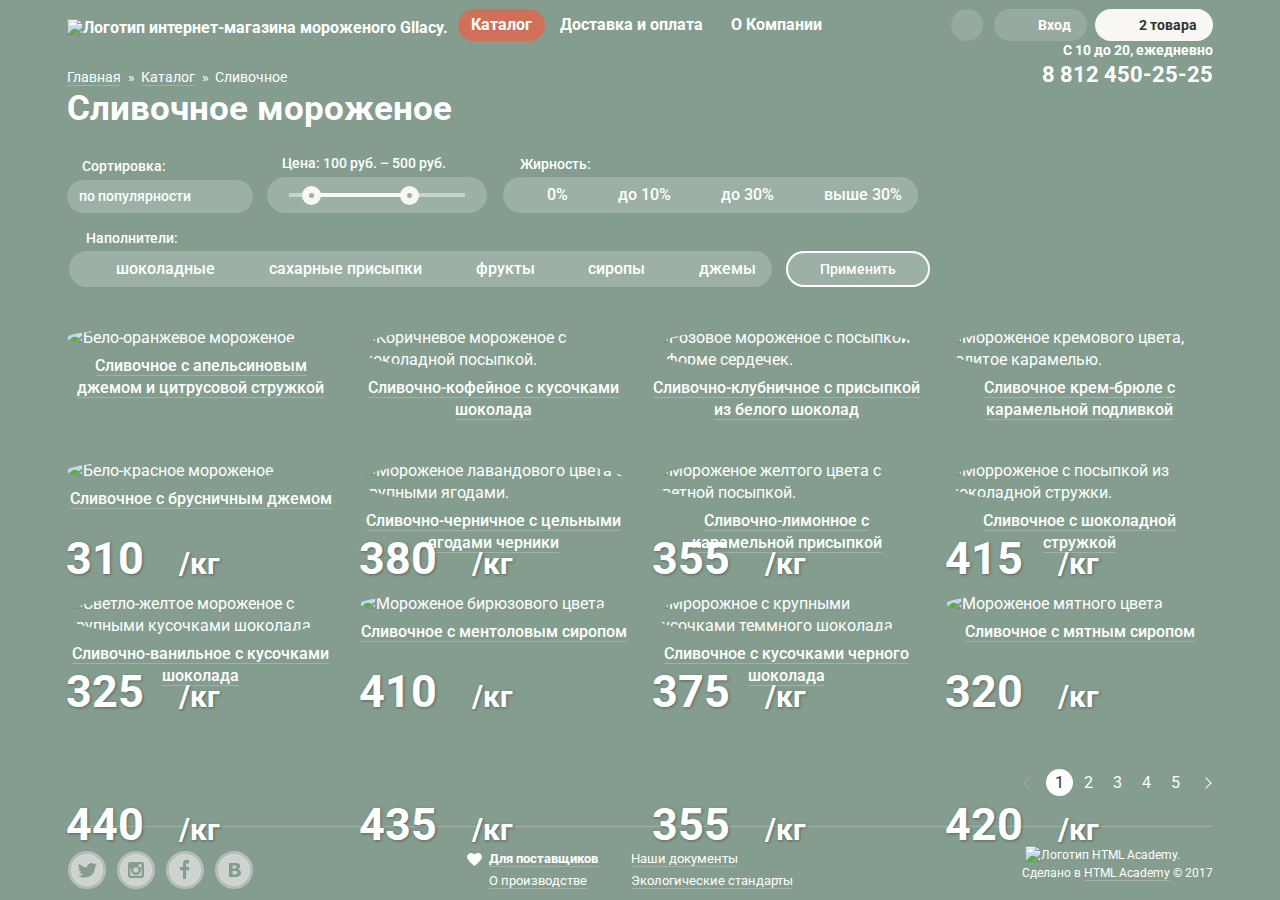
==== commit 68cbf280: "Исправила ошибки вложенности в fieldset, удалила лишнее из фильтра цены" ====
--- a/inner.html
+++ b/inner.html
@@ -26,18 +26,18 @@
           <li class="site-navigation-link"><a href="about.html">О Компании</a></li>
         </ul>
         <ul class="user-navigation">
-          <li class="user-navigation-link"><a class="search" href="search.html">Поиск</a>
-            <ul class="modal theme-light user-navigation-search-popup">
+          <li class="user-navigation-link"><a class="search" href="search.html"><span class="visually-hidden">Поиск</span></a>
+            <!-- <ul class="modal theme-light user-navigation-search-popup">
               <li>
                 <form class="search-form" action="https://echo.htmlacademy.ru" method="get">
-                  <label for="search-field">Поиск</label>
+                  <label class="visually-hidden" for="search-field">Поиск</label>
                   <input id="search-field" type="search" name="search" placeholder="Что ищем?" size="30">
                 </form>
               </li>
-            </ul>
+            </ul> -->
           </li>
           <li class="user-navigation-link"><a class="login" href="login.html">Вход</a>
-            <ul class="modal theme-light user-navigation-login-popup">
+            <!-- <ul class="modal theme-light user-navigation-login-popup">
               <li>
                 <form class="login-form" method="post" action="https://echo.htmlacademy.ru">
                   <h2 class="visually-hidden">Форма авторизации</h2>
@@ -56,10 +56,10 @@
                   </p>
                 </form>
               </li>
-            </ul>
+            </ul> -->
           </li>
           <li class="user-navigation-link"><a class="basket basket-full" href="basket.html">2 товара</a>
-            <ul class="modal theme-light user-navigation-basket-popup">
+            <!-- <ul class="modal theme-light user-navigation-basket-popup">
               <li>
                 <h2 class="visually-hidden">Содержимое корзины</h2>
                 <table class="basket-contain">
@@ -73,44 +73,51 @@
                 <p><span class="sum">Итого: 750 руб.</span></p>
                 <button class="button" type="button">Оформить заказ</button>
               </li>
-            </ul>
+            </ul> -->
           </li>
         </ul>
       </nav>
       <p class="main-header-schedule">С 10 до 20, ежедневно<br>
-          <span class="main-header-phone-number"><a href="tel:+78124502525">8 812 450-25-25</a></span></p>
+          <span class="main-header-phone-number"><a href="tel:+78124502525">8&nbsp;812&nbsp;450-25-25</a></span></p>
     </header>
 
     <main class="wrapper">
+
       <ul class="breadcrumbs">
         <li><a class="breadcrumbs-link" href="index.html">Главная</a></li>
         <li><a class="breadcrumbs-link" href="catalog.html">Каталог</a></li>
-        <li class="breadcrumbs-current">Сливочное мороженое</li>
+        <li class="breadcrumbs-current">Сливочное</li>
       </ul>
+
       <h1>Сливочное мороженое</h1>
       <h2 class="visually-hidden">Фильтр товаров</h2>
       <form class="filter" action="https://echo.htmlacademy.ru" method="get">
 
-        <label for="filter-sorting">Сортировка:<br>
-        <div class="containter">
-          <select name="sorting" id="filter-sorting">
-            <option value="popular">по популярности</option>
-            <option value="low-price">сначала недорогие</option>
-            <option value="high-price">сначала дорогие</option>
-            <option value="fat-content">по жирности</option>
-          </select>
+        <div class="filter-item filter-item-sorting">
+          <label>Сортировка:<br>
+            <select name="sorting" id="filter-sorting">
+              <option value="popular">по популярности</option>
+              <option value="low-price">сначала недорогие</option>
+              <option value="high-price">сначала дорогие</option>
+              <option value="fat-content">по жирности</option>
+            </select>
+          </label>
         </div>
-        </label>
-
-        <label for="filter-range">Цена: 100 руб. – 500 руб.<br>
-        <div class="containter">
-          <input type="range" min="0" max="1000" step="10" id="filter-range">
+
+        <div class="filter-item filter-item-price">
+        <p>Цена: 100 руб. – 500 руб.</p>
+          <div class="container range-controls">
+            <div class="scale">
+              <div class="bar"></div>
+            </div>
+            <div class="toggle toggle-min"></div>
+            <div class="toggle toggle-max"></div>
+          </div>
         </div>
-        </label>
-
-        <fieldset>
+
+        <fieldset class="filter-item filter-item-fat">
           <legend>Жирность:</legend>
-          <div class="containter">
+          <div class="container">
             <ul>
               <li class="filter-option">
                 <input class="visually-hidden filter-input filter-input-radio" type="radio" name="fat-content" value="0" id="filter-0">
@@ -129,12 +136,12 @@
                 <label for="filter-30-100">выше 30%</label>
               </li>
             </ul>
-           </div>
+          </div>
         </fieldset>
 
-        <fieldset>
+        <fieldset class="filter-item filter-item-topping">
           <legend>Наполнители:</legend>
-          <div class="containter">
+          <div class="container">
             <ul>
               <li class="filter-option">
                 <input class="visually-hidden filter-input filter-input-checkbox" type="checkbox" name="chocolate" id="filter-chocolate" checked>
@@ -170,102 +177,135 @@
             <img class="catalog-item-img" src="img/cream_orange-jam-ciron-flakes.jpg" alt="Бело-оранжевое мороженое." width="267" height="267">
             <p class="catalog-item-price"><span class="catalog-item-price-value">310</span> <span class="visually-hidden">₽</span><span class="catalog-item-price-weight">/кг</span></p>
             <h3><a href="#">Сливочное с апельсиновым джемом и цитрусовой стружкой</a></h3>
+            <div class="container"><button class="button сatalog-button" type="button">Быстрый просмотр</button></div>
           </li>
           <li class="catalog-item">
             <img class="catalog-item-img" src="img/cream-coffe_chocolate-pieces.jpg" alt="Коричневое мороженое с шоколадной посыпкой." width="267" height="267">
             <p class="catalog-item-price"><span class="catalog-item-price-value">380</span> <span class="visually-hidden">₽</span><span class="catalog-item-price-weight">/кг</span></p>
             <h3><a href="#">Сливочно-кофейное с кусочками шоколада</a></h3>
+            <div class="container"><button class="button сatalog-button" type="button">Быстрый просмотр</button></div>
           </li>
           <li class="catalog-item">
             <img class="catalog-item-img" src="img/cream-strawberry_white-chocolate-topping.jpg" alt="Розовое мороженое с посыпкой в форме сердечек." width="267" height="267">
             <p class="catalog-item-price"><span class="catalog-item-price-value">355</span> <span class="visually-hidden">₽</span><span class="catalog-item-price-weight">/кг</span></p>
             <h3><a href="#">Сливочно-клубничное с присыпкой из белого шоколад</a></h3>
+            <div class="container"><button class="button сatalog-button" type="button">Быстрый просмотр</button></div>
           </li>
           <li class="catalog-item">
             <img class="catalog-item-img" src="img/cream-brulee_caramel-sauce.jpg" alt="Мороженое кремового цвета, политое карамелью." width="267" height="267">
             <p class="catalog-item-price"><span class="catalog-item-price-value">415</span> <span class="visually-hidden">₽</span><span class="catalog-item-price-weight">/кг</span></p>
             <h3><a href="#">Сливочное крем-брюле с карамельной подливкой</a></h3>
+            <div class="container"><button class="button сatalog-button" type="button">Быстрый просмотр</button></div>
           </li>
           <li class="catalog-item">
             <img class="catalog-item-img" src="img/cream_lingonberry-jam.jpg" alt="Бело-красное мороженое." width="267" height="267">
             <p class="catalog-item-price"><span class="catalog-item-price-value">325</span> <span class="visually-hidden">₽</span><span class="catalog-item-price-weight">/кг</span></p>
             <h3><a href="#">Сливочное с брусничным джемом</a></h3>
+            <div class="container"><button class="button сatalog-button" type="button">Быстрый просмотр</button></div>
           </li>
           <li class="catalog-item">
             <img class="catalog-item-img" src="img/cream-blackberry_blackberry-berries.jpg" alt="Мороженое лавандового цвета с крупными ягодами." width="267" height="267">
             <p class="catalog-item-price"><span class="catalog-item-price-value">410</span> <span class="visually-hidden">₽</span><span class="catalog-item-price-weight">/кг</span></p>
             <h3><a href="#">Сливочно-черничное с цельными ягодами черники</a></h3>
+            <div class="container"><button class="button сatalog-button" type="button">Быстрый просмотр</button></div>
           </li>
           <li class="catalog-item">
             <img class="catalog-item-img" src="img/cream-citron_caramel-topping.jpg" alt="Мороженое желтого цвета с цветной посыпкой." width="267" height="267">
             <p class="catalog-item-price"><span class="catalog-item-price-value">375</span> <span class="visually-hidden">₽</span><span class="catalog-item-price-weight">/кг</span></p>
             <h3><a href="#">Сливочно-лимонное с карамельной присыпкой</a></h3>
+            <div class="container"><button class="button сatalog-button" type="button">Быстрый просмотр</button></div>
           </li>
           <li class="catalog-item">
             <img class="catalog-item-img" src="img/cream_chocolate-flakes.jpg" alt="Морроженое с посыпкой из шоколадной стружки." width="267" height="267">
             <p class="catalog-item-price"><span class="catalog-item-price-value">320</span> <span class="visually-hidden">₽</span><span class="catalog-item-price-weight">/кг</span></p>
             <h3><a href="#">Сливочное с шоколадной стружкой</a></h3>
+            <div class="container"><button class="button сatalog-button" type="button">Быстрый просмотр</button></div>
           </li>
           <li class="catalog-item">
             <img class="catalog-item-img" src="img/cream-vanilla_chocolate-pieces.jpg" alt="Светло-желтое мороженое с крупными кусочками шоколада." width="267" height="267">
             <p class="catalog-item-price"><span class="catalog-item-price-value">440</span> <span class="visually-hidden">₽</span><span class="catalog-item-price-weight">/кг</span></p>
             <h3><a href="#">Сливочно-ванильное с кусочками шоколада</a></h3>
+            <div class="container"><button class="button сatalog-button" type="button">Быстрый просмотр</button></div>
           </li>
           <li class="catalog-item">
             <img class="catalog-item-img" src="img/cream_menthol-sauce.jpg" alt="Мороженое бирюзового цвета." width="267" height="267">
             <p class="catalog-item-price"><span class="catalog-item-price-value">435</span> <span class="visually-hidden">₽</span><span class="catalog-item-price-weight">/кг</span></p>
             <h3><a href="#">Сливочное с ментоловым сиропом</a></h3>
+            <div class="container"><button class="button сatalog-button" type="button">Быстрый просмотр</button></div>
           </li>
           <li class="catalog-item">
             <img class="catalog-item-img" src="img/cream_black-chocolate-pieces.jpg" alt="Мророжное с крупными кусочками теммного шоколада." width="267" height="267">
             <p class="catalog-item-price"><span class="catalog-item-price-value">355</span> <span class="visually-hidden">₽</span><span class="catalog-item-price-weight">/кг</span></p>
             <h3><a href="#">Сливочное с кусочками черного шоколада </a></h3>
+            <div class="container"><button class="button сatalog-button" type="button">Быстрый просмотр</button></div>
           </li>
           <li class="catalog-item">
             <img class="catalog-item-img" src="img/cream_mint-sauce.jpg" alt="Мороженое мятного цвета." width="267" height="267">
             <p class="catalog-item-price"><span class="catalog-item-price-value">420</span> <span class="visually-hidden">₽</span><span class="catalog-item-price-weight">/кг</span></p>
             <h3><a href="#">Сливочное с мятным сиропом</a></h3>
+            <div class="container"><button class="button сatalog-button" type="button">Быстрый просмотр</button></div>
           </li>
         </ul>
         <ul class="pagination">
-          <li class="pagination-link pagination-back"><a class="disabled">Назад</a></li>
+          <li class="pagination-link pagination-back"><a class="disabled"><span class="visually-hidden">Назад</span></a></li>
           <li class="pagination-link"><a class="current">1</a></li>
           <li class="pagination-link"><a href="#">2</a></li>
           <li class="pagination-link"><a href="#">3</a></li>
           <li class="pagination-link"><a href="#">4</a></li>
           <li class="pagination-link"><a href="#">5</a></li>
-          <li class="pagination-link pagination-forward"><a href="#">Вперед</a></li>
+          <li class="pagination-link pagination-forward"><a href="#"><span class="visually-hidden">Вперед</span></a></li>
         </ul>
       </section>
     </main>
 
     <footer class="footer wrapper">
-      <section class="footer-socials">
-        <h2 class="visually-hidden">Мы в социальных сетях</h2>
-        <ul>
-          <li><a class="social-button twitter" href="https://twitter.com/"><span class="">Твиттер</span></a></li>
-          <li><a class="social-button instagram" href="https://www.instagram.com/"><span class="">Инстаграм</span></a></li>
-          <li><a class="social-button facebook" href="https://www.facebook.com/"><span class="">Фейсбук</span></a></li>
-          <li><a class="social-button vk" href="https://vk.com/"><span class="">ВКонтакте</span></a></li>
-        </ul>
-      </section>
-      <section>
-        <h2 class="visually-hidden">Меню для партнеров</h2>
-        <nav class="footer-navigation">
+      <div class="footer-container">
+        <section class="footer-socials">
+          <h2 class="visually-hidden">Мы в социальных сетях</h2>
           <ul>
-            <li class="footer-navigation-link footer-navigation-link-suppliers"><a href="for-suppliers.html">Для поставщиков</a></li>
-            <li class="footer-navigation-link" ><a href="documents.html">Наши документы</a></li>
-            <li class="footer-navigation-link"><a href="manufactoring.html">О производстве</a></li>
-            <li class="footer-navigation-link"><a href="eco.html">Экологические стандарты</a></li>
+            <li><a class="social-button twitter" href="https://twitter.com/"><span class="visually-hidden">Твиттер</span>
+              <svg xmlns="http://www.w3.org/2000/svg" width="32" height="32" viewBox="0 0 32 32">
+                <path fill="#FFF" d="M16 0C7.164 0 0 7.164 0 16c0 8.837 7.164 16 16 16 8.837 0 16-7.163 16-16 0-8.836-7.163-16-16-16zm7.944 12.809c-.251 6.516-3.463 10.832-10.992 10.702h-.486c-.447 0-4.543-.443-5.344-1.823 2.479.19 4.247-.406 5.12-1.136-1.048-.289-2.923-.461-3.251-2.848.384.104.618.221 1.299.113-1.307-.824-2.758-1.519-2.679-3.643.311.317 1.164.518 1.46.457-.768-.233-2.149-3.244-.974-4.781 1.984 1.79 4.075 3.482 7.804 3.643.227-2.214 1.24-3.699 3.168-4.325 1.84-.479 3.255.26 3.901 1.138.737-.224 1.453-.466 2.193-.685-.004.833-.569 1.463-.935 1.709.747.165 1.423-.475 1.423-.475-.184.963-1.094 1.725-1.707 1.954z"/>
+              </svg>
+            </a></li>
+            <li><a class="social-button instagram" href="https://www.instagram.com/"><span class="visually-hidden">Инстаграм</span>
+              <svg xmlns="http://www.w3.org/2000/svg" width="32" height="32" viewBox="0 0 32 32"><g fill="#FFF">
+                <path d="M20.916 16a4.938 4.938 0 1 1-9.877 0c0-.394.051-.773.138-1.14h-.897v6.838h11.396V14.86h-.897c.086.367.137.746.137 1.14z"/><path d="M15.978 18.659c1.466 0 2.659-1.193 2.659-2.659s-1.193-2.659-2.659-2.659c-1.466 0-2.659 1.193-2.659 2.659s1.192 2.659 2.659 2.659zM18.637 10.302h3.039v3.039h-3.039z"/><path d="M16 0C7.164 0 0 7.164 0 16c0 8.837 7.164 16 16 16 8.837 0 16-7.163 16-16 0-8.836-7.163-16-16-16zm7.955 21.698a2.285 2.285 0 0 1-2.279 2.279H10.279A2.285 2.285 0 0 1 8 21.698V10.302a2.286 2.286 0 0 1 2.279-2.279h11.396a2.286 2.286 0 0 1 2.279 2.279v11.396z"/></g>
+              </svg>
+            </a></li>
+            <li><a class="social-button facebook" href="https://www.facebook.com/"><span class="visually-hidden">Фейсбук</span>
+              <svg xmlns="http://www.w3.org/2000/svg" width="32" height="32" viewBox="0 0 32 32">
+                <path fill="#FFF" d="M16 0C7.164 0 0 7.163 0 16s7.164 16 16 16c8.837 0 16-7.164 16-16S24.837 0 16 0zm4.062 9.455h-3.021v3.444h3.021v3.445h-3.021v8.61H14.02v-8.61H11v-3.445h3.021V9.455c0-1.902 1.353-3.445 3.021-3.445h3.021v3.445z"/>
+              </svg>
+            </a></li>
+            <li><a class="social-button vk" href="https://vk.com/"><span class="visually-hidden">ВКонтакте</span>
+              <svg xmlns="http://www.w3.org/2000/svg" width="32" height="32" viewBox="0 0 32 32"><g fill="#FFF">
+                <path d="M16.637 14.495c.402-.019.719-.082.951-.188.326-.145.54-.33.641-.559.101-.229.15-.496.15-.797 0-.232-.058-.465-.174-.697-.116-.232-.322-.405-.617-.517-.264-.1-.592-.155-.984-.165a76.242 76.242 0 0 0-1.652-.014h-.339v2.965h.565c.571 0 1.057-.009 1.459-.028zM18.118 17.084c-.282-.081-.672-.125-1.166-.132a127.97 127.97 0 0 0-1.55-.009h-.79v3.493h.264c1.014 0 1.74-.003 2.18-.009a3.2 3.2 0 0 0 1.212-.245c.377-.157.633-.364.774-.625s.214-.562.214-.9c0-.446-.088-.788-.261-1.03-.17-.241-.464-.423-.877-.543z"/><path d="M16 0C7.164 0 0 7.164 0 16c0 8.837 7.164 16 16 16 8.837 0 16-7.163 16-16 0-8.836-7.163-16-16-16zm6.602 20.531a3.73 3.73 0 0 1-1.124 1.327c-.552.415-1.161.71-1.823.886s-1.501.264-2.519.264h-6.121V8.987h5.443c1.13 0 1.957.038 2.48.113a5.126 5.126 0 0 1 1.561.5c.533.27.929.632 1.189 1.087.26.455.392.975.392 1.558 0 .678-.179 1.278-.536 1.795-.358.518-.863.92-1.517 1.208v.075c.917.182 1.642.559 2.179 1.13.537.571.807 1.325.807 2.261 0 .678-.138 1.283-.411 1.817z"/></g>
+              </svg>
+            </a></li>
           </ul>
-        </nav>
-      </section>
-      <p class="footer-copyright">
-        <img src="img/logo-htmlacademy.svg" alt="Логотип HTML Academy." width="108" height="39"><br>
-        Сделано в <a href="https://htmlacademy.ru/intensive/htmlcss" target="_blank">HTML Academy</a> © 2017
-      </p>
+        </section>
+        <section>
+          <h2 class="visually-hidden">Меню для партнеров</h2>
+          <nav class="footer-navigation">
+            <ul>
+              <li class="footer-navigation-link footer-navigation-link-suppliers">
+                <span class="heart">
+                  <svg xmlns="http://www.w3.org/2000/svg" width="15" height="13" viewBox="0 0 15 13"><path fill="#FFF" d="M10.799 0c-1.35 0-2.551.65-3.3 1.661A4.097 4.097 0 0 0 4.199 0C1.875 0 0 1.806 0 4.044 0 7.223 7.499 13 7.499 13s7.499-5.777 7.499-8.956C14.998 1.806 13.123 0 10.799 0z"/>
+                  </svg>
+                </span>
+                <a href="for-suppliers.html">Для поставщиков</a></li>
+              <li class="footer-navigation-link" ><a href="documents.html">Наши документы</a></li>
+              <li class="footer-navigation-link"><a href="manufactoring.html">О производстве</a></li>
+              <li class="footer-navigation-link"><a href="eco.html">Экологические стандарты</a></li>
+            </ul>
+          </nav>
+        </section>
+        <p class="footer-copyright">
+          <img src="img/logo-htmlacademy.svg" alt="Логотип HTML Academy." width="108" height="37"><br>
+          Сделано в <a href="https://htmlacademy.ru/intensive/htmlcss" target="_blank">HTML Academy</a> © 2017
+        </p>
+      </div>
     </footer>
-
   </body>
 </html>
-
--- a/css/style.css
+++ b/css/style.css
@@ -10,6 +10,10 @@
   background-color: #849d8f;
 }
 
+:focus {
+  outline: 0;
+}
+
 
 a {
   color: #ffffff;
@@ -25,6 +29,11 @@
   border-bottom-color: #ffbc9e;
 }
 
+img {
+  max-width: 100%;
+  height: auto;
+  }
+
 .theme-light {
   color: #323232;
 
@@ -46,8 +55,10 @@
 }
 
 .button {
+  display: inline-block;
+  padding: 11px 24px 11px 22px;
+
   font: inherit;
-
   font-size: 18px;
   line-height: 24px;
   font-weight: 700;
@@ -58,39 +69,74 @@
   background-image: linear-gradient(to top, #ca3824, #f26843);
   border: none;
   border-radius: 50px;
-  box-shadow: 0px 2px 2px 0 rgba(85, 8, 0, 0.54);
+  box-shadow: 0 2px 2px 0 rgba(85, 8, 0, 0.54);
 }
 
 .button:hover,
 .button:focus {
   color: #fefefe;
-  background-image: linear-gradient(to top, #e74a35, #f26843), linear-gradient(rgba(255, 255, 255, 0.2), rgba(255, 255, 255, 0.2));
-  box-shadow: 0px 1px 2px 0 #ac1000;
+  background-image: linear-gradient(#f58669, #ec6f5e);
+  box-shadow: 0 1px 2px 0 #ac1000;
 }
 
 .button:active {
   color: #fceeec;
 
   background-image: linear-gradient(to bottom, #e74a35, #f26843), linear-gradient(rgba(0, 0, 0, 0.07), rgba(0, 0, 0, 0.07));
-  box-shadow: inset 0px 2px 2px 0 #942718;
+  box-shadow: inset 0 2px 2px 0 #942718;
+}
+
+/* Элементы слайдера */
+
+.site-wrapper::before,
+.site-wrapper::after {
+  content: "";
+
+  visibility: hidden;
+}
+
+.site-wrapper::before {
+  background-image: url("../img/slider-item2.png");
+}
+
+.site-wrapper::after {
+  background-image: url("../img/slider-item3.png");
+}
+
+.site-wrapper {
+  min-width: 1200px;
+  padding-top: 9px;
+
+  background-color: #849d8f;
+  background-image: url("../img/slider-1.png");
+  background-repeat: no-repeat;
+  background-position: top center;
 }
 
 .wrapper {
   width: 1200px;
   margin: 0 auto;
   padding: 0 27px;
+
   box-sizing: border-box;
-  /*Временно */
-  /*outline: 1px dotted red;*/
-
-}
-
-.visually-hidden {
-  position: absolute;
-  clip: rect(0 0 0 0);
+}
+
+.visually-hidden:not(:focus):not(:active),
+input[type="checkbox"].visually-hidden,
+input[type="radio"].visually-hidden {
+  position: absolute;
+
   width: 1px;
   height: 1px;
   margin: -1px;
+  padding: 0;
+  border: 0;
+
+  white-space: nowrap;
+
+  clip-path: inset(100%);
+  clip: rect(0 0 0 0);
+  overflow: hidden;
 }
 
 
@@ -100,23 +146,24 @@
 
 .main-header {
   position: relative;
-
+}
+
+ .inner-page .main-header {
   margin-top: 9px;
-}
+  margin-bottom: 23px;
+ }
 
 .main-header-logo {
   margin-right: 10px;
   border: none;
 }
 
-
 .main-navigation {
   display: flex;
+  align-items: center;
 
   font-weight: 700;
   line-height: 18px;
-   /*Временно */
-  /*outline: 1px solid blue;*/
 }
 
 .site-navigation,
@@ -124,35 +171,73 @@
 .user-navigation,
 .modal {
   margin: 0;
-  padding: 0;
+  padding: 0 0 5px 0;
 
   list-style: none;
 }
 
 .site-navigation {
+  display: flex;
+  flex-wrap: wrap;
+
   max-width: 550px;
-
-  /* Временно для сетки */
-  /*outline: 1px solid yellow;*/
 }
 
 .site-navigation a {
   border: none;
 }
 
+.site-navigation-link {
+  position: relative;
+
+  margin-right: 2px;
+
+  white-space: nowrap;
+}
+
+.site-navigation-link span {
+  border-bottom: 1px solid rgba(225, 225, 225, 0.3);
+}
+
+.site-navigation-link a,
+.user-navigation-link > a {
+  display: block;
+}
+
+.site-navigation-link > a {
+  padding: 7px 13px;
+}
 
 .site-navigation-link > a:hover,
-.site-navigation-link > a:focus {
+.site-navigation-link > a:focus,
+.site-navigation-link:hover > a,
+.site-navigation-link:focus > a,
+.site-navigation-link:focus-within > a {
   color: #333333;
 
   background-color: #f7f6f3;
   border-radius: 20px 20px;
-
+}
+
+.site-navigation-link:hover .site-navigation-sub,
+.site-navigation-link:focus .site-navigation-sub,
+.site-navigation-sub:hover {
+  display: block;
+}
+
+.site-navigation-link:hover .site-navigation-sub:after,
+.site-navigation-link:focus .site-navigation-sub:after,
+.site-navigation-link:focus-within .site-navigation-sub:after {
+  content: "";
+  position: absolute;
+  top: -5px;
+  width:100%;
+  height: 5px;
 }
 
 .site-navigation-link > a:active {
   background-color: #ededed;
-  box-shadow: inset 0px 2px 1px 0 #696969;
+  box-shadow: inset 0 2px 1px 0 #696969;
 }
 
 .site-navigation-current > a {
@@ -162,19 +247,28 @@
   border-radius: 20px 20px;
 }
 
-.site-navigation-sub{
-  border-radius: 3px;
-
+.site-navigation-sub {
+  position: absolute;
+  top: 37px;
+  left: -7px;
+
+  display: none;
+  padding-bottom: 0;
+
+  border-radius: 5px;
   background-color: #f8f7f4;
+
+  z-index: 100;
 }
 
 .site-navigation-sub,
 .modal {
-  box-shadow: 0px 20px 20px 0 rgba(0, 0, 0, 0.4);
-}
-
+  box-shadow: 0 20px 20px 0 rgba(0, 0, 0, 0.4);
+}
 
 .site-navigation-sub a {
+  padding: 8px 21px 8px 20px;
+
   font-size: 14px;
   line-height: 16px;
   font-weight: 400;
@@ -191,6 +285,35 @@
   background-color: #f6b5a5;
 }
 
+.site-navigation-sub-link:first-child a,
+.site-navigation-sub-link:last-child a {
+  padding-bottom: 12px;
+}
+
+.site-navigation-sub-link:first-child a {
+  position: relative;
+
+  font-weight: 700;
+
+  border-radius: 5px 5px 0 0;
+}
+
+.site-navigation-sub-link:first-child a:after { /*Многовато строчек ради одной линии, но не приумала ничего лучше. )*/
+  content: "";
+  position: absolute;
+  bottom: 0;
+  left: 4%;
+
+  height: 1px;
+  width: 89%;
+
+  background-color: rgba(50, 50, 50, 0.2);
+}
+
+.site-navigation-sub-link:last-child a {
+  border-radius: 0 0 5px 5px;
+}
+
 .site-navigation-sub-current a {
   color: #ffffff;
   background-color: #d07058;
@@ -201,31 +324,102 @@
   color: #000000;
 }
 
-.site-navigation-sub-link:first-child {
-  border-bottom: 1px solid rgba(50, 50, 50, 0.2);
-}
-
-.site-navigation-sub .important {
-  font-weight: 700;
-}
 
 /* Меню пользователя */
 
 .user-navigation {
+  display: flex;
+  flex-wrap: wrap;
+
   max-width: 420px;
   margin-left: auto;
-
-  /* Временно */
-  /*outline: 1px solid yellow;*/
 }
 
 .user-navigation-link > a {
+  position: relative;
+
   font-size: 14px;
   line-height: 16px;
+
+  padding: 8px 16px 8px 44px;
+  margin-left: 11px;
 
   background-color: rgba(225, 225, 225, 0.2);
   border-bottom: none;
   border-radius: 20px;
+}
+
+.user-navigation-link > a.search {
+  width: 0;
+  height: 16px;
+  padding-left: 16px;
+
+  border-radius: 50%;
+}
+
+.user-navigation-link > a.basket-full {
+  margin-left: 8px;
+}
+
+.user-navigation-link > a::before,
+.user-navigation-link > a::before {
+  content: "";
+
+  position: absolute;
+  top: 6px;
+  left: 16px;
+
+  width: 21px;
+  height: 19px;
+
+  background-repeat: no-repeat;
+  background-position: 0 0;
+}
+
+.user-navigation-link > a.search::before {
+  top: 7px;
+  left: 8px;
+
+  width: 17px;
+  height: 17px;
+
+  background-image: url("../img/loupe.svg");
+}
+
+.user-navigation-link > a.search:hover::before,
+.user-navigation-link > a.search:focus::before {
+  background-image: url("../img/loupe-black.svg");
+}
+
+
+.user-navigation-link > a.login::before {
+  width: 21px;
+  height: 19px;
+
+  background-image: url("../img/entrance.svg");
+}
+
+.user-navigation-link > a.login:hover::before,
+.user-navigation-link > a.login:focus::before {
+  background-image: url("../img/entrance-black.svg");
+}
+
+.user-navigation-link > a.basket::before {
+  width: 21px;
+  height: 20px;
+
+  background-image: url("../img/basket.svg");
+}
+
+.user-navigation-link > a.basket:hover::before,
+.user-navigation-link > a.basket:focus::before {
+  background-image: url("../img/basket-black.svg");
+}
+
+.user-navigation-link > a.basket-full::before,
+.user-navigation-link > a.basket-full:hover::before,
+.user-navigation-link > a.basket-full:focus::before   {
+  background-image: url("../img/basket-red.svg");
 }
 
 .user-navigation-link > a:hover,
@@ -243,9 +437,8 @@
   right: 27px;
   transform: translateY(100%);
 
-  width: 166px;
+  min-width: 200px;
   margin: 0;
-  padding: 0;/* Почему это здесь нужно????*/
 
   font-size: 14px;
   font-weight: 700;
@@ -253,13 +446,16 @@
 
   text-align: right;
 
-      /*Временно */
-  /*outline: 1px solid green;*/
+  z-index: 20;
+}
+
+.inner-page .main-header-schedule {
+  bottom: 4px;
 }
 
 .main-header-phone-number a {
   font-size: 22px;
-  line-height: 24px;
+  line-height: 34px; /*Судя по макету, должно быть 24, но тогда не попадает в размер.*/
 
   border-bottom: none;
 }
@@ -277,8 +473,12 @@
   line-height: 24px;
 }
 
-.modal input,
-.modal textarea {
+/*.modal */input,
+/*.modal */textarea {
+  box-sizing: border-box;
+  width: 100%;
+  padding: 9px 14px;
+
   font-size: 14px;
   line-height: 24px;
   vertical-align: middle;
@@ -287,37 +487,47 @@
 
   background-color: #ffffff;
   border: solid 1px #d3d3d2;
-  border-radius: 3px;
-}
-
-.modal input:hover,
-.modal textarea:hover {
+  border-radius: 5px;
+}
+
+/*.modal */input:hover,
+/*.modal */textarea:hover {
   box-shadow: 0 0 0 2px rgba(154, 154, 154, 0.52) inset;
   border-color: transparent;
 }
 
-.modal input:focus,
-.modal textarea:focus,
-.modal input:active,
-.modal textarea:active  {
+/*.modal */input:focus,
+/*.modal*/ textarea:focus,
+/*.modal*/ input:active,
+/*.modal*/ textarea:active  {
   font-weight: 700;
 
   box-shadow: 0 0 0 2px rgba(46, 136, 228, 0.52) inset;
   border-color: transparent;
 }
 
-.modal input::placeholder,
-.modal textarea::placeholder  {
+/*.modal*/ input::placeholder,
+/*.modal*/ textarea::placeholder  {
    font-weight: 400;
    color: #999999;
 }
 
 .user-navigation-search-popup {
+  width: 310px;
   padding: 20px 15px;
 }
 
 .user-navigation-login-popup {
-  padding: 20px 18px;
+  width: 240px;
+  padding: 20px 17px 20px 19px;
+}
+
+.user-navigation-login-popup p {
+  margin: 0;
+}
+
+.user-navigation-login-popup p:not(:last-child) {
+  margin-bottom: 20px;
 }
 
 .user-navigation-basket-popup {
@@ -341,7 +551,11 @@
 /* ------ Main ------ */
 
 .breadcrumbs {
-  margin: 0;
+  display: flex;
+  flex-wrap: wrap;
+
+  max-width: 855px;
+  margin: 0 0 3px 0;
   padding: 0;
 
   font-size: 14px;
@@ -349,61 +563,154 @@
   list-style: none;
 }
 
+.breadcrumbs-link {
+  position: relative;
+  margin-right: 20px;
+}
+
+.breadcrumbs-link::after {
+  position: absolute;
+  right: -14px;
+
+  content: "»";
+}
+
+.inner-page h1 {
+  margin: 0 0 26px;
+
+  font-size: 35px;
+  line-height: 41px;
+  font-weight: 700;
+}
+
+/* Слайдер */
+
+.slider {
+  position: relative;
+
+  padding-top: 319px;
+
+  text-align: center;
+  color: #ffffff;
+}
+
 .slider-list {
   margin: 0;
   padding: 0;
+
   list-style: none;
 }
 
-.slider-item-header {
+.slider-item {
+  display: none;
+}
+
+.slider-item-title {
+  width: 700px;
+  margin: 0 auto;
+  margin-bottom: 30px;
+
   font-size: 60px;
   line-height: 60px;
   font-weight: 700;
-  text-align: center;
-}
-
-.slider-controls {
-  list-style: none;
 }
 
 .slider .slider-button {
+  padding: 9px 41px 10px 41px;
+
   font-size: 32px;
   line-height: 44px;
-
-  text-shadow: 0px 2px 5px rgba(160, 32, 11, 0.76);
+  text-shadow: 0 2px 5px rgba(160, 32, 11, 0.76);
+
   background-image: linear-gradient(to top, #e74a35, #f26843);
-  box-shadow: 0px 2px 2px 0 rgba(172, 16, 0, 0.64);
+  box-shadow: 0 2px 2px 0 rgba(172, 16, 0, 0.64);
 }
 
 .slider .slider-button:hover,
 .slider .slider-button:focus {
   color: #ffffff;
-
-  background-image: linear-gradient(to top, #e74a35, #f26843), linear-gradient(rgba(255, 255, 255, 0.2), rgba(255, 255, 255, 0.2));
-  box-shadow: 0px 2px 2px 0 #ac1000;
+  background: linear-gradient(to bottom, #f58669 0%, #ec6f5e 100%);
+  box-shadow: 0 2px 2px 0 #ac1000;
 }
 
 .slider .slider-button:active {
   color: #fceeec;
-  box-shadow: inset 0px 2px 2px 0 #942718;
-}
+  box-shadow: inset 0 2px 2px 0 #942718;
+}
+
+.slider-controls {
+  position: absolute;
+  bottom: 20px;
+  left: 27px;
+  z-index: 20;
+
+  font-size: 0;
+}
+
+.slider-controls label {
+  display: inline-block;
+  width: 17px;
+  height: 17px;
+  margin-right: 8px;
+
+  vertical-align: top;
+
+  background-color: transparent;
+  border: 2px solid #ffffff;
+  border-radius: 50%;
+  cursor: pointer;
+}
+
+#product-1:checked ~ .site-wrapper {
+  background-color: #849d8f;
+  background-image: url("../img/slider-1.png");
+}
+
+#product-2:checked ~ .site-wrapper {
+  background-color: #8996a6;
+  background-image: url("../img/slider-2.png");
+}
+
+#product-3:checked ~ .site-wrapper {
+  background-color: #9d8b84;
+  background-image: url("../img/slider-3.png");
+}
+
+#product-1:checked ~ .site-wrapper #slide1,
+#product-2:checked ~ .site-wrapper #slide2,
+#product-3:checked ~ .site-wrapper #slide3 {
+  display: block;
+}
+
+#product-1:checked ~ .site-wrapper label[for="product-1"],
+#product-2:checked ~ .site-wrapper label[for="product-2"],
+#product-3:checked ~ .site-wrapper label[for="product-3"] {
+  background-color: #ffffff;
+}
+
+#product-1:hover ~ .site-wrapper label[for="product-1"],
+#product-2:hover ~ .site-wrapper label[for="product-2"],
+#product-3:hover ~ .site-wrapper label[for="product-3"] {
+  background-color: rgba(248, 247, 244, 0.4);
+}
+
+/* Спецпредложения */
 
 .special-offers {
-  margin-bottom: 40px;
+  margin: 42px auto 40px;
 }
 
 .special-offers-blocks {
   display: flex;
   justify-content: space-between;
-
-   /*Временно */
-  /*outline: 2px solid blue;*/
   }
 
 .special-offers-block {
+  position: relative;
+
   width: 560px;
   height: 229px;
-  padding: 18px 20px 23px 20px;
+  padding: 16px 21px 23px 19px;
   box-sizing: border-box;
 
   font-size: 18px;
@@ -411,27 +718,36 @@
   font-weight: 700;
   color: #ffffff;
 
-  background-color: #9d8b84;
+  background-color: #000000;
   border-radius: 15px;
-
-  /*Временно */
-  /*outline: 1px solid yellow;*/
-}
-
-.special-offer-header {
-  margin-top: 0; /*Что в подобных случаях делать с внешними отступами текста, которые не выпадают из родительского блока? Каждый  раз обнулять вручную?  */
+}
+
+.special-offers-block p {
+  margin-top: 15px;
+}
+
+.special-offer-title {
+  margin: 0;
 
   font-size: 35px;
   line-height: 41px;
 }
 
+.special-offers-button {
+  position: absolute;
+  bottom: 23px;
+  right: 21px;
+}
+
 .raspberry {
+  background-color: #9d8b84;
   background-image: url("../img/offer-background-1.jpg");
   background-position: 0 0;
   background-repeat: no-repeat;
 }
 
 .chocolate {
+  background-color: #5b5447;
   background-image: url("../img/offer-background-2.jpg");
   background-position: 0 0;
   background-repeat: no-repeat;
@@ -439,10 +755,6 @@
 
 
 /* Карточка товара */
-
-.catalog {
-  margin-bottom: 25px;
-}
 
 .catalog-list {
   display: flex;
@@ -456,11 +768,48 @@
 }
 
 .catalog-item {
+  position: relative;
   width: 267px;
-  margin-bottom: 33px;
-
-  /*Временно */
-  /*outline: 1px solid yellow;*/
+  margin-bottom: 29px;
+}
+
+.catalog-item:hover,
+.catalog-item:focus {
+  z-index: 50;
+}
+
+.catalog-item:hover::after,
+.catalog-item:hover .container,
+.catalog-item:focus::after,
+.catalog-item:focus .container {
+  display: block;
+}
+
+.catalog-item::after {
+  display: none;
+
+  position: absolute;
+  top: -6px;
+  left: -13px;
+  content: "";
+  width: 293px;
+  height: 405px;
+
+  border-radius: 5px;
+  background-color: rgba(225, 225, 225, 0.2);
+  box-shadow: 0 20px 20px 0 rgba(0, 0, 0, 0.4);
+  z-index: -10;
+}
+
+.catalog-item-bestseller::before {
+  position: absolute;
+  content: "";
+  width: 61px;
+  height: 61px;
+
+  border-radius: 50%;
+  background-color: #ffffff;
+  background-image: url("../img/hit.svg");
 }
 
 .catalog-item-img {
@@ -468,6 +817,10 @@
 }
 
 .catalog-item-price {
+  position: absolute;
+  left: -1px;
+  top: 164px;
+
   font-size: 45px;
   line-height: 45px;
   font-weight: 700;
@@ -476,11 +829,49 @@
 }
 
 .catalog-item-price-weight {
+  padding-left: 24px;
   font-size: 30px;
 }
 
+.catalog-item-price-weight::before {
+  position: absolute;
+  top: 6px;
+  left: 81px;
+
+  content: "";
+  width: 31px;
+  height: 36px;
+
+  background-image: url("../img/ruble.svg");
+}
+
 .catalog-item h3 {
+  margin-top: 6px;
+  margin-bottom: 10px;
+
+  font-size: inherit;
+  line-height: 22px;
+  font-weight: 500;
   text-align: center;
+}
+
+
+.catalog-item .container {
+  display: none;
+  position: absolute;
+  left: -13px;
+
+  width: 293px;
+
+  text-align: center;
+
+  z-index: 10;
+}
+
+.сatalog-button {
+  padding-right: 18px;
+  padding-left: 18px;
+  margin-bottom: 20px;
 }
 
 /* Преимущества */
@@ -488,6 +879,24 @@
 .features {
   margin-bottom: 40px;
 
+}
+
+.features .container {
+  margin: 0;
+  padding: 25px 20px 15px;
+
+  background-color: #E9DCC2;
+  background-image: url("../img/features-background-pattern.jpg");
+  background-repeat: repeat;
+  border-radius: 15px;
+
+}
+
+.features-lead {
+  margin: 0 0 8px;
+  font-size: 24px;
+  line-height: 30px;
+  font-weight: 500;
 }
 
 .features-list {
@@ -496,29 +905,38 @@
   flex-wrap: wrap;
 
   margin: 0;
-  padding: 20px;
-
-  background-color: #E9DCC2;
-  background-image: url("../img/features-background-pattern.jpg");
-  background-repeat: repeat;
-  border-radius: 15px;
+  padding: 0;
+
   list-style: none;
 }
 
-.feature-item-main {
-  width: 100%;
-
-  font-size: 24px;
-  line-height: 30px;
-  font-weight: 500; /*Что в подобных случаях делать с внешними отступами текста, которые не выпадают из родительского блока? Каждый  раз обнулять вручную?  */
-}
-
 .feature-item {
-  width: 483px;
-  padding-left: 58px;
-
-  /* Временно */
-/*  outline: 1px solid red;*/
+  width: 485px;
+  padding-left: 56px;
+}
+
+.feature-item.tech {
+  background-image: url("../img/ice-cream.svg");
+  background-repeat: no-repeat;
+}
+
+.feature-item.source {
+  background-image: url("../img/cow.svg");
+  background-repeat: no-repeat;
+}
+
+.feature-item.milk {
+  background-image: url("../img/eco.svg");
+  background-repeat: no-repeat;
+}
+
+.feature-item.pack {
+  background-image: url("../img/thermometer.svg");
+  background-repeat: no-repeat;
+}
+.feature-item p {
+  margin-top: 12px;
+  margin-bottom: 10px;
 }
 
 /* Блог и рассылка */
@@ -531,8 +949,7 @@
 
 .blog-news {
   width: 560px;
-  min-height: 220px;
-  padding: 20px;
+  padding: 10px 20px;
   box-sizing: border-box;
 
   background-color: #ffffff;
@@ -543,11 +960,17 @@
   border-radius: 15px;
 }
 
-.blog-news-main-header {
+.blog-news-main-title {
+  margin-bottom: 4px;
+
   font: inherit;
 }
 
-.blog-news-item-header a {
+.blog-news-item-title {
+  margin: 0;
+}
+
+.blog-news-item-title a {
   font-size: 24px;
   line-height: 30px;
   font-weight: 700;
@@ -556,9 +979,9 @@
   border-width: 2px;
 }
 
-.blog-news-item-header a:hover,
-.blog-news-item-header a:focus,
-.blog-news-item-header a:active {
+.blog-news-item-title a:hover,
+.blog-news-item-title a:focus,
+.blog-news-item-title a:active {
   border-width: 2px;
 
 }
@@ -581,13 +1004,29 @@
 }
 
 .subscription .container {
-  min-height: 190px;
-  padding: 20px;
+  position: relative;
+  padding: 13px 20px 99px;
 
   background-color: #f8f7f4;
   border-radius: 15px;
 }
 
+.subscription input {
+  position: absolute;
+  bottom: 35px;
+  left: 20px;
+
+  width: 368px;
+}
+
+.subscription button {
+  position: absolute;
+  bottom: 36px;
+  right: 21px;
+
+  padding: 10px 20px;
+}
+
 /* Контакты */
 
 .contacts {
@@ -595,14 +1034,9 @@
 
   display: block;
   width: 100%;
-  height: 430px;
-  margin: 0 auto;
-  margin-top: 40px;
+  height: 428px;
+  margin: 40px auto 0;
   overflow: hidden;
-
-/*  background-image: url("../img/map.png");
-  background-position: 0 0;
-  background-repeat: no-repeat;*/
 }
 
 
@@ -630,39 +1064,53 @@
 
   max-width: 500px;
   max-height: 400px;
-  margin: 0; /*Откуда тут берется маргиин 14 % и почему от него никак не избавитться ((( )))*/
-  padding: 25px;
+  margin: 0;
+  padding: 29px 25px;
 
   border-radius: 15px;
 }
 
-.contacts .address,
-.contacts a  {
+.contacts-info .address {
+  display: block;
   font-size: 18px;
   line-height: 24px;
   font-weight: 700;
 }
 
+.contacts-info .phone-number  {
+  display: block;
+  font-size: 18px;
+  line-height: 24px;
+  font-weight: 700;
+
+  margin-top: 3px;
+  margin-bottom: -18px;
+}
+
+.contacts-info button {
+  margin-top: 24px;
+  padding-right: 29px;
+  padding-left: 29px;
+}
+
 .contacts a {
   line-height: 22px;
   border: none;
-
 }
 
 
 
 /* ------ Каталог ------ */
 
-.main h1 {
-  font-size: 35px;
-  line-height: 41px;
-}
+/* Фильтры */
 
 .filter {
   display: flex;
+  flex-wrap: wrap;
+  justify-content: flex-start;
   align-items: flex-end;
 
-  margin-bottom: 40px;
+  margin-bottom: 23px;
 
   font-size: 14px;
   line-height: 16px;
@@ -670,48 +1118,198 @@
 
 }
 
-.filter .containter {
+.filter fieldset {
+  padding: 0;
+
+  border: none;
+}
+
+.filter-item {
+  margin-right: 14px;
+  margin-bottom: 17px
+}
+
+.filter-item > label,
+.filter-item > legend,
+.filter-item > p {
+  margin-left: 15px;
+  margin-bottom: 5px;
+}
+
+.filter-item > p {
+  margin-top: 0px;
+}
+
+.filter .container {
   font-size: 16px;
   line-height: 18px;
 
-  background-color: rgba(255,255, 255, 0.2);
+  background-color: rgba(255, 255, 255, 0.2);
   border-radius: 20px;
 }
 
-.filter ul {
-  margin: 0;
-  padding: 0;
-  list-style: none;
-}
-
-.filter fieldset {
-  margin: 0;
-  padding: 0;
-
-  border: none;
-}
-
-
 .filter select {
+  position: relative;
+
+  min-width: 162px;
+  margin-top: 6px;
+  padding: 8px 45px 9px 12px;
+
   font: inherit;
   color: #ffffff;
 
-  background-color: rgba(255,255, 255, 0.2);
+  background-color: rgba(255, 255, 255, 0.2);
+  background-image: url("../img/select-arrow.svg");
+  background-size: 11px 10px;
+  background-repeat: no-repeat;
+  background-position: 168px 50%;
   border: none;
   border-radius: 20px;
 
- /* -webkit-appearance: none;
+  -webkit-appearance: none;
   -moz-appearance: none;
-  appearance: none;*/
+  appearance: none;
 }
 
 .filter select:hover,
 .filter select:focus {
   color: #323232;
+  background-image: url("../img/icon-down-dir.svg");
+  background-size: 9px 5px;
+  background-position: 170px 50%;
+}
+
+
+.filter-item-price {
+  min-width: 220px;
+}
+
+.filter-item-price .container {
+  margin-top: 6px;
+}
+
+.range-controls {
+  position: relative;
+  padding: 16px 22px;
+}
+
+.range-controls .scale {
+  position: relative;
+
+  width: 176px;
+  height: 4px;
+  background-color: rgba(248, 247, 244, 0.5);
+}
+
+.range-controls .bar {
+  position: absolute;
+  left: 31px;
+
+  width: 50%;
+  height: 4px;
+  background-color: #f8f7f4;
+}
+
+.range-controls .toggle {
+  position: absolute;
+  top: 9px;
+
+  width: 5px;
+  height: 5px;
+  padding: 0;
+
+  border: 7px solid #f8f7f4;
+  background-color: #9bb1a5;
+  border-radius: 50%;
+  cursor: pointer;
+}
+
+
+.range-controls .toggle-min {
+  left: 35px;
+}
+
+.range-controls .toggle-max {
+  left: 133px;
+}
+
+
+.filter ul {
+  display: flex;
+  justify-content: space-between;
+
+  margin: 0;
+  padding: 9px 16px 9px 14px;
+  list-style: none;
+}
+
+
+.filter-item-topping ul {
+  min-width: 703px;
+  box-sizing: border-box;
+  padding-left: 17px
+}
+
+.filter-option label {
+  position: relative;
+  padding-left: 30px;
+}
+
+.filter-option:not(:last-child) {
+  margin-right: 20px;
+}
+
+.filter-input-radio ~ label::before,
+.filter-input-checkbox ~ label::before {
+  content: "";
+
+  position: absolute;
+  top: -2px;
+  left: -1px;
+  width: 22px;
+  height: 24px;
+
+  background-repeat: no-repeat;
+  opacity: 0.8;
+}
+
+.filter-input-radio ~ label::before {
+  background-image: url("../img/radio-off.svg");
+  background-size: 22px 22px;
+}
+
+.filter-input-checkbox ~ label::before {
+  top: -1px;
+  background-image: url("../img/checkbox-off.svg");
+  background-size: 20px 20px;
+}
+
+.filter-input-radio:checked ~ label::before {
+  background-image: url("../img/radio-on.svg");
+}
+
+.filter-input-checkbox:checked ~ label::before {
+  background-image: url("../img/checkbox-on.svg");
+  background-size: 24px 20px;
+}
+
+.filter-input-radio:hover ~ label::before,
+.filter-input-radio:focus ~ label::before,
+.filter-input-checkbox:focus ~ label::before,
+.filter-input-checkbox:hover ~ label::before {
+  opacity: 1;
+}
+
+.filter-input-radio:disabled ~ label::before,
+.filter-input-checkbox:disabled ~ label::before {
+  opacity: 0.4;
 }
 
 .filter-button {
   font: inherit;
+
+  margin-bottom: 17px;
+  padding: 10px 34px;
 
   background-color: rgba(255,255, 255, 0.2);
   background-image: none;
@@ -730,18 +1328,41 @@
 .filter-button:active {
   background-color: #ededed;
   background-image: none;
-  box-shadow: inset 0px 2px 1px 0 #696969;
-}
-
-.catalog {
-/*  border-bottom: 1px solid rgba(255, 255, 255, 0.3);*/
-}
+  box-shadow: inset 0 2px 1px 0 #696969;
+}
+
+/* Пагинация */
 
 .pagination {
+  display: flex;
+  justify-content: flex-end;
   list-style: none;
-}
+
+  margin-top: 43px;
+  margin-right: -11px;
+  margin-bottom: 30px;
+
+}
+
+.pagination-link:first-child {
+  margin-right: 3px;
+}
+
+.pagination-link:last-child {
+  margin-left: 2px;
+  margin-right: 2px;
+}
+
 
 .pagination-link a {
+  display: block;
+  width: 21px;
+  height: 21px;
+  padding: 3px;
+  margin-right: 2px;
+
+  text-align: center;
+
   border: none;
   border-radius: 50%;
 }
@@ -753,6 +1374,65 @@
   background-color: rgba(255,255, 255, 0.2);
 }
 
+.pagination-link a:active {
+  color: #000000;
+
+  background-color: #ffffff;
+}
+
+.pagination-link:first-child a,
+.pagination-link:last-child a {
+  position: relative;
+}
+
+.pagination-link:first-child a::before,
+.pagination-link:last-child a::before {
+  position: absolute;
+  top: 10px;
+  right: 8px;
+
+  content: "";
+  width: 7px;
+  height: 7px;
+  background-color: transparent;
+  border-right: 1px solid #ffffff;
+  border-bottom: 1px solid #ffffff;
+  transform: rotate(-225deg);
+}
+
+.pagination-link:last-child a::before {
+  top: 10px;
+  right: 10px;
+  transform: rotate(-45deg);
+}
+
+.pagination-link:first-child a:active::before,
+.pagination-link:last-child a:active::before {
+  border-color: #000000;
+}
+
+
+
+/*
+Недоделанный вариант с svg. Показалось, что многовато мороки с 4 картинками для разных состояний.
+
+.pagination-link:first-child a,
+.pagination-link:last-child a {
+  background-image: url("../img/icon-right-small.svg");
+  background-repeat: no-repeat;
+  background-position: 50% 50%;
+}
+
+.pagination-link:first-child a {
+  transform: rotate(180deg);
+
+  margin-right: 8px;
+}
+
+.pagination-link:last-child a {
+  margin-left: 4px;
+}
+*/
 
 .pagination-link .current {
   color: #323232;
@@ -760,43 +1440,110 @@
   background-color: #ffffff;
 }
 
-.pagination-link .disabled {
-  color: rgba(255,255, 255, 0.2);
-}
-
+.pagination-link .disabled,
+.pagination-link .disabled:hover,
+.pagination-link .disabled:focus {
+  opacity: 0.2;
+  background-color: transparent;
+}
+
+.pagination-link a.disabled:active::before {
+  border-color: #ffffff;
+}
 
 
 /* ------ Footer ------ */
 
-.footer {
+.footer-container {
   display: flex;
   justify-content: space-between;
-}
-
-.inner-page .footer {
-  border-top: 1px solid rgba(255, 255, 255, 0.3);
-
+  align-items: center;
+
+  padding-top: 7px;
+
+  font-size: 13px;
+  line-height: 18px;
+}
+
+.inner-page .footer-container {
+  border-top: 1px solid rgba(225, 225, 225, 0.3);
 }
 
 .footer-socials ul,
 .footer-navigation ul {
-  margin: 0;
+  display: flex;
+  flex-wrap: wrap;
+  margin: 8px 0 0;
   padding: 0;
   list-style: none;
 }
 
-.footer a {
-  font-size: 13px;
-  line-height: 18px;
-}
-
-.footer-navigation-link-suppliers a {
+.footer-socials ul {
+  max-width: 350px;
+  margin-right: 26px;
+  margin-left: 1px;
+  padding-top: 4px;
+}
+
+.footer-socials .social-button {
+  display: flex;
+  justify-content: center;
+  align-items: center;
+
+  width: 32px;
+  height: 32px;
+  margin-right: 11px;
+
+  border: 3px solid rgba(225, 225, 225, 0.5);
+  border-radius: 50%;
+
+  box-shadow: 0 0 1px 1px rgba(225, 225, 225, 0.5) inset; /* Чтобы избежать зазоров между рамкой и иконкой на маленьком масштабе страницы, когда иконка в центре скачет мнемного туда-сюда. Может быть, есть способ лучше. */
+}
+
+.social-button path {
+  fill: rgba(225, 225, 225, 0.8);
+}
+
+.social-button:hover path,
+.social-button:focus path {
+  fill: rgb(225, 225, 225);
+}
+
+.footer-navigation {
+  max-width: 350px;
+  padding-left: 30px;
+  padding-right: 14px;
+}
+
+.footer-navigation-link {
+  min-width: 130px;
+  margin-right: 12px;
+  margin-top: 4px;
+}
+
+
+.footer-navigation .heart {
+  position: absolute;
+  top: 3px;
+  left: -22px;
+}
+
+.footer-navigation-link-suppliers {
+  position: relative;
   font-weight: 700;
 }
 
-.footer-copyright,
-.footer-copyright a {
+.footer-navigation-link-suppliers:hover path,
+.footer-navigation-link-suppliers:focus path {
+  fill: #ffbc9e;
+}
+
+.footer-copyright {
   font-size: 12px;
+}
+
+.footer-copyright img {
+  margin-left: 3px;
 }
 
 
@@ -819,8 +1566,6 @@
 .modal-feedback input,
 .modal-feedback textarea {
   font-size: 16px;
-
-
-}
-
-
+}
+
+
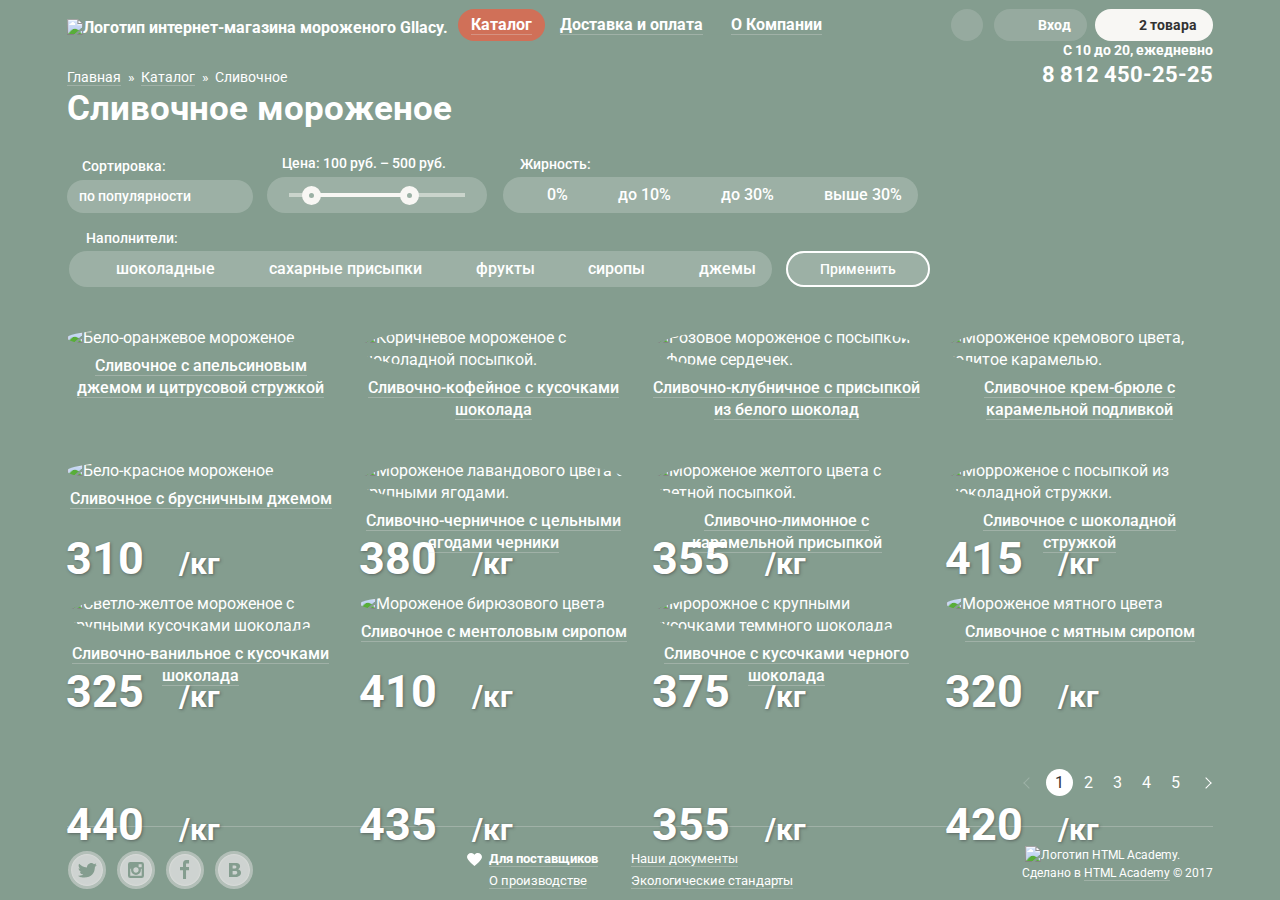
==== commit a1e0c2bf: "Ссылкам главного меню убрала подчеркивания в активном состоянии, поменяла классы" ====
--- a/inner.html
+++ b/inner.html
@@ -13,20 +13,20 @@
       <nav class="main-navigation">
         <a class="main-header-logo" href="index.html"><img src="img/logo.svg" alt="Логотип интернет-магазина мороженого Gllacy." width="154" height="64"></a>
         <ul class="site-navigation">
-          <li class="site-navigation-link site-navigation-current"><a href="catalog.html">Каталог</a>
+          <li class="site-navigation-item"><a class="site-navigation-link site-navigation-current" href="catalog.html"><span>Каталог</span></a>
             <ul class="site-navigation-sub">
-              <li class="site-navigation-sub-link"><a href="new.html"><span class="important">Новинки</span></a></li>
-              <li class="site-navigation-sub-link site-navigation-sub-current"><a href="inner.html" aria-current="page">Сливочное</a></li>
-              <li class="site-navigation-sub-link"><a href="sorbet.html">Щербеты</a></li>
-              <li class="site-navigation-sub-link"><a href="ice-pop.html">Фруктовый лед</a></li>
-              <li class="site-navigation-sub-link"><a href="mellorine.html">Мелорин</a></li>
+              <li class="site-navigation-sub-item"><a class="site-navigation-sub-link" href="new.html"><span class="important">Новинки</span></a></li>
+              <li class="site-navigation-sub-item"><a class="site-navigation-sub-link site-navigation-sub-current" href="inner.html" aria-current="page">Сливочное</a></li>
+              <li class="site-navigation-sub-item"><a class="site-navigation-sub-link" href="sorbet.html">Щербеты</a></li>
+              <li class="site-navigation-sub-item"><a class="site-navigation-sub-link" href="ice-pop.html">Фруктовый лед</a></li>
+              <li class="site-navigation-sub-item"><a class="site-navigation-sub-link" href="mellorine.html">Мелорин</a></li>
             </ul>
           </li>
-          <li class="site-navigation-link"><a href="delivery-and-payment.html">Доставка и оплата</a></li>
-          <li class="site-navigation-link"><a href="about.html">О Компании</a></li>
+          <li class="site-navigation-item"><a class="site-navigation-link" href="delivery-and-payment.html"><span>Доставка и оплата</span></a></li>
+          <li class="site-navigation-item"><a class="site-navigation-link" href="about.html"><span>О Компании</span></a></li>
         </ul>
         <ul class="user-navigation">
-          <li class="user-navigation-link"><a class="search" href="search.html"><span class="visually-hidden">Поиск</span></a>
+          <li class="user-navigation-item"><a class="user-navigation-link search" href="search.html"><span class="visually-hidden">Поиск</span></a>
             <!-- <ul class="modal theme-light user-navigation-search-popup">
               <li>
                 <form class="search-form" action="https://echo.htmlacademy.ru" method="get">
@@ -36,7 +36,7 @@
               </li>
             </ul> -->
           </li>
-          <li class="user-navigation-link"><a class="login" href="login.html">Вход</a>
+          <li class="user-navigation-item"><a class="user-navigation-link login" href="login.html">Вход</a>
             <!-- <ul class="modal theme-light user-navigation-login-popup">
               <li>
                 <form class="login-form" method="post" action="https://echo.htmlacademy.ru">
@@ -58,7 +58,7 @@
               </li>
             </ul> -->
           </li>
-          <li class="user-navigation-link"><a class="basket basket-full" href="basket.html">2 товара</a>
+          <li class="user-navigation-item"><a class="user-navigation-link basket basket-full" href="basket.html">2 товара</a>
             <!-- <ul class="modal theme-light user-navigation-basket-popup">
               <li>
                 <h2 class="visually-hidden">Содержимое корзины</h2>
--- a/css/style.css
+++ b/css/style.css
@@ -142,13 +142,13 @@
 
 /* ------ Header ------ */
 
-/* Главное меню */
+/* Меню */
 
 .main-header {
   position: relative;
 }
 
- .inner-page .main-header {
+.inner-page .main-header {
   margin-top: 9px;
   margin-bottom: 23px;
  }
@@ -183,6 +183,161 @@
   max-width: 550px;
 }
 
+/*Главное меню*/
+
+
+.site-navigation a {
+  border: none;
+}
+
+.site-navigation-item {
+  position: relative;
+
+  margin-right: 2px;
+
+  white-space: nowrap;
+}
+
+.site-navigation-link span {
+  border-bottom: 1px solid rgba(225, 225, 225, 0.3);
+}
+
+.site-navigation-link,
+.site-navigation-sub-link,
+.user-navigation-link > a {
+  display: block;
+}
+
+.site-navigation-link {
+  padding: 7px 13px;
+}
+
+.site-navigation-link:hover,
+.site-navigation-link:focus,
+.site-navigation-item:hover > .site-navigation-link,
+.site-navigation-item:focus > .site-navigation-link,
+.site-navigation-item:focus-within > .site-navigation-link {
+  color: #333333;
+
+  background-color: #f7f6f3;
+  border-radius: 20px 20px;
+}
+
+.site-navigation-item:hover span,
+.site-navigation-item:focus span,
+.site-navigation-item:focus-within > span {
+  border-bottom: none;
+}
+
+.site-navigation-item:hover .site-navigation-sub,
+.site-navigation-item:focus .site-navigation-sub,
+.site-navigation-item:hover {
+  display: block;
+}
+
+.site-navigation-item:hover .site-navigation-sub:after,
+.site-navigation-item:focus .site-navigation-sub:after,
+.site-navigation-item:focus-within .site-navigation-sub:after {
+  content: "";
+  position: absolute;
+  top: -5px;
+  width:100%;
+  height: 5px;
+}
+
+.site-navigation-link:active {
+  background-color: #ededed;
+  box-shadow: inset 0 2px 1px 0 #696969;
+}
+
+.site-navigation-current {
+  color: #ffffff;
+
+  background-color: #d07058;
+  border-radius: 20px 20px;
+}
+
+.site-navigation-sub {
+  position: absolute;
+  top: 37px;
+  left: -7px;
+
+  display: none;
+  padding-bottom: 0;
+
+  border-radius: 5px;
+  background-color: #f8f7f4;
+
+  z-index: 100;
+}
+
+.site-navigation-sub,
+.modal {
+  box-shadow: 0 20px 20px 0 rgba(0, 0, 0, 0.4);
+}
+
+.site-navigation-sub a {
+  padding: 8px 21px 8px 20px;
+
+  font-size: 14px;
+  line-height: 16px;
+  font-weight: 400;
+  color: #323232;
+}
+
+.site-navigation-sub-link:hover,
+.site-navigation-sub-link:focus {
+  background-color: #fbded7;
+
+}
+
+.site-navigation-sub-link:active {
+  background-color: #f6b5a5;
+}
+
+.site-navigation-sub-item:first-child .site-navigation-sub-link,
+.site-navigation-sub-item:last-child .site-navigation-sub-link {
+  padding-bottom: 12px;
+}
+
+.site-navigation-sub-item:first-child .site-navigation-sub-link {
+  position: relative;
+
+  font-weight: 700;
+
+  border-radius: 5px 5px 0 0;
+}
+
+.site-navigation-sub-item:first-child .site-navigation-sub-link:after {
+  content: "";
+  position: absolute;
+  bottom: 0;
+  left: 4%;
+
+  height: 1px;
+  width: 89%;
+
+  background-color: rgba(50, 50, 50, 0.2);
+}
+
+.site-navigation-sub-item:last-child .site-navigation-sub-link {
+  border-radius: 0 0 5px 5px;
+}
+
+.site-navigation-sub-current {
+  color: #ffffff;
+  background-color: #d07058;
+}
+
+.site-navigation-sub-current:hover,
+.site-navigation-sub-current:focus {
+  color: #000000;
+}
+
+
+
+/* Старое главное меню
+
 .site-navigation a {
   border: none;
 }
@@ -298,7 +453,7 @@
   border-radius: 5px 5px 0 0;
 }
 
-.site-navigation-sub-link:first-child a:after { /*Многовато строчек ради одной линии, но не приумала ничего лучше. )*/
+.site-navigation-sub-link:first-child a:after {
   content: "";
   position: absolute;
   bottom: 0;
@@ -322,10 +477,118 @@
 .site-navigation-sub-current a:hover,
 .site-navigation-sub-current a:focus {
   color: #000000;
-}
+}*/
+
+
 
 
 /* Меню пользователя */
+
+.user-navigation {
+  display: flex;
+  flex-wrap: wrap;
+
+  max-width: 420px;
+  margin-left: auto;
+}
+
+.user-navigation-link {
+  position: relative;
+
+  font-size: 14px;
+  line-height: 16px;
+
+  padding: 8px 16px 8px 44px;
+  margin-left: 11px;
+
+  background-color: rgba(225, 225, 225, 0.2);
+  border-bottom: none;
+  border-radius: 20px;
+}
+
+.user-navigation-link.search {
+  width: 0;
+  height: 16px;
+  padding-left: 16px;
+
+  border-radius: 50%;
+}
+
+.user-navigation-link.basket-full {
+  margin-left: 8px;
+}
+
+.user-navigation-link::before,
+.user-navigation-link::before {
+  content: "";
+
+  position: absolute;
+  top: 6px;
+  left: 16px;
+
+  width: 21px;
+  height: 19px;
+
+  background-repeat: no-repeat;
+  background-position: 0 0;
+}
+
+.user-navigation-link.search::before {
+  top: 7px;
+  left: 8px;
+
+  width: 17px;
+  height: 17px;
+
+  background-image: url("../img/loupe.svg");
+}
+
+.user-navigation-link.search:hover::before,
+.user-navigation-link.search:focus::before {
+  background-image: url("../img/loupe-black.svg");
+}
+
+
+.user-navigation-link.login::before {
+  width: 21px;
+  height: 19px;
+
+  background-image: url("../img/entrance.svg");
+}
+
+.user-navigation-link.login:hover::before,
+.user-navigation-link.login:focus::before {
+  background-image: url("../img/entrance-black.svg");
+}
+
+.user-navigation-link.basket::before {
+  width: 21px;
+  height: 20px;
+
+  background-image: url("../img/basket.svg");
+}
+
+.user-navigation-link.basket:hover::before,
+.user-navigation-link.basket:focus::before {
+  background-image: url("../img/basket-black.svg");
+}
+
+.user-navigation-link.basket-full::before,
+.user-navigation-link.basket-full:hover::before,
+.user-navigation-link.basket-full:focus::before   {
+  background-image: url("../img/basket-red.svg");
+}
+
+.user-navigation-link:hover,
+.user-navigation-link:focus,
+.user-navigation-link:active,
+.user-navigation-link.basket-full {
+  color: #323232;
+
+  background-color: #f8f7f4;
+}
+
+/* Старое мею пользователя
 
 .user-navigation {
   display: flex;
@@ -429,7 +692,7 @@
   color: #323232;
 
   background-color: #f8f7f4;
-}
+}*/
 
 .main-header-schedule {
   position: absolute;
@@ -455,7 +718,7 @@
 
 .main-header-phone-number a {
   font-size: 22px;
-  line-height: 34px; /*Судя по макету, должно быть 24, но тогда не попадает в размер.*/
+  line-height: 34px;
 
   border-bottom: none;
 }
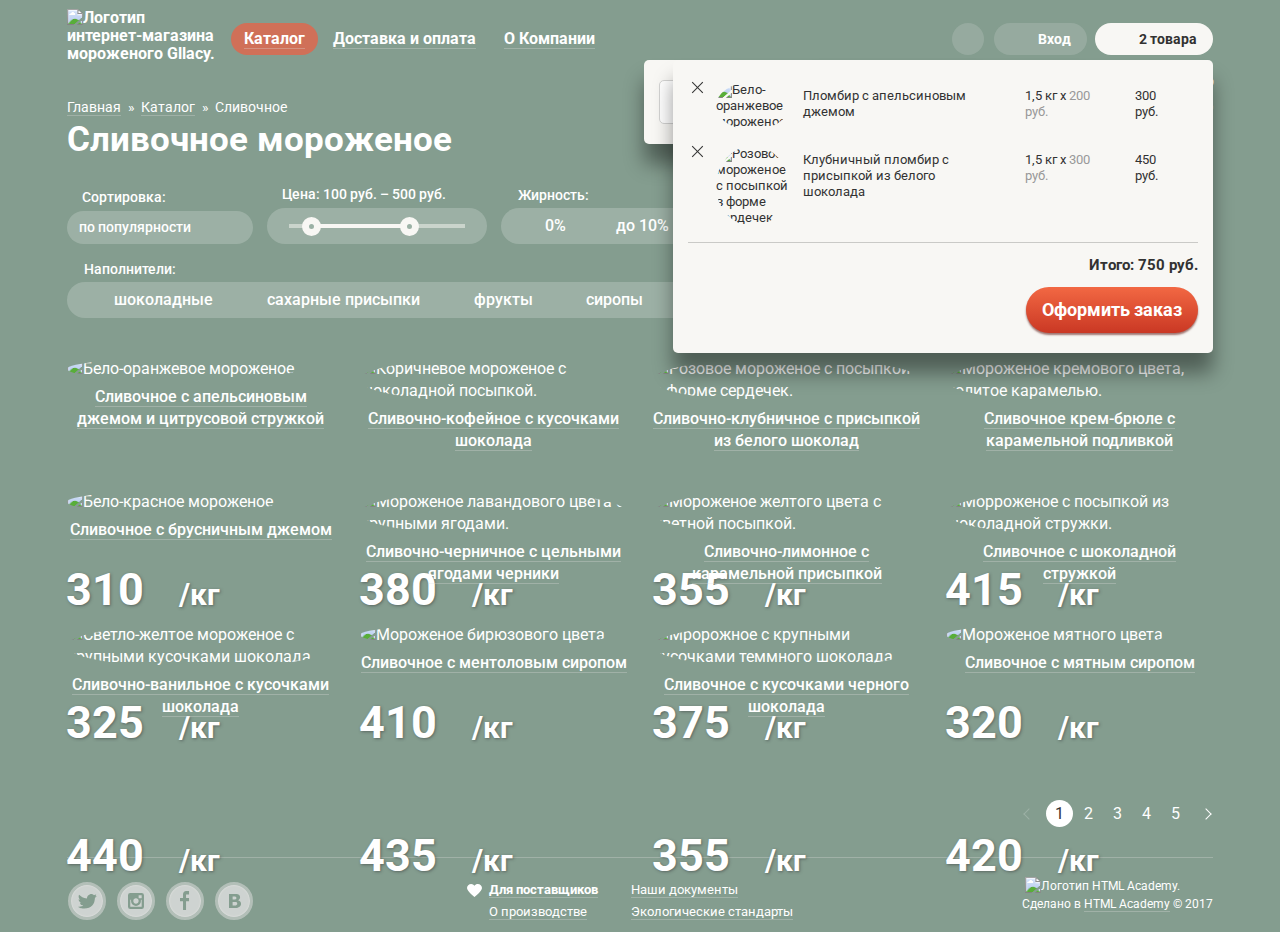
==== commit 166fafcc: "Закончила разметку модальных окон и основных страниц" ====
--- a/inner.html
+++ b/inner.html
@@ -5,7 +5,7 @@
     <title>Сливочное мороженое | Gllacy</title>
     <link href="https://fonts.googleapis.com/css?family=Roboto:400,500,700&amp;subset=cyrillic" rel="stylesheet">
     <link rel="stylesheet" href="css/normalize.css">
-    <link rel="stylesheet" href="css/style.css">
+    <link rel="stylesheet" href="css/style.min.css">
   </head>
 
   <body class="inner-page">
@@ -27,17 +27,17 @@
         </ul>
         <ul class="user-navigation">
           <li class="user-navigation-item"><a class="user-navigation-link search" href="search.html"><span class="visually-hidden">Поиск</span></a>
-            <!-- <ul class="modal theme-light user-navigation-search-popup">
+            <ul class="modal theme-light user-navigation-search-popup popup">
               <li>
                 <form class="search-form" action="https://echo.htmlacademy.ru" method="get">
                   <label class="visually-hidden" for="search-field">Поиск</label>
                   <input id="search-field" type="search" name="search" placeholder="Что ищем?" size="30">
                 </form>
               </li>
-            </ul> -->
+            </ul>
           </li>
           <li class="user-navigation-item"><a class="user-navigation-link login" href="login.html">Вход</a>
-            <!-- <ul class="modal theme-light user-navigation-login-popup">
+            <ul class="modal theme-light user-navigation-login-popup popup">
               <li>
                 <form class="login-form" method="post" action="https://echo.htmlacademy.ru">
                   <h2 class="visually-hidden">Форма авторизации</h2>
@@ -56,24 +56,29 @@
                   </p>
                 </form>
               </li>
-            </ul> -->
+            </ul>
           </li>
           <li class="user-navigation-item"><a class="user-navigation-link basket basket-full" href="basket.html">2 товара</a>
-            <!-- <ul class="modal theme-light user-navigation-basket-popup">
+            <ul class="modal theme-light user-navigation-basket-popup popup">
               <li>
                 <h2 class="visually-hidden">Содержимое корзины</h2>
-                <table class="basket-contain">
+                <table class="basket-content">
                   <tr>
-                    <td><img src="img/cream_orange-jam-ciron-flakes.jpg" alt="Бело-оранжевое мороженое." width="33" height="33"></td><td>Пломбир с апельсиновым джемом</td><td>1,5 кг х <span class="price">200 руб.</span></td><td>300 руб.</td>
+                    <td class="basket-item-delete"><button class="close-button basket-delete" type="button"><span class="visually-hidden">Удалить</span></button></td>
+                    <td class="basket-item-img"><img src="img/cream_orange-jam-ciron-flakes.jpg" alt="Бело-оранжевое мороженое." width="33" height="33"></td>
+                    <td class="basket-item-title">Пломбир с апельсиновым джемом</td>
+                    <td class="basket-item-price">1,5 кг х <span class="price">200 руб.</span></td><td class="basket-item-sum">300 руб.</td>
                   </tr>
                   <tr>
-                    <td><img src="img/cream-strawberry_white-chocolate-topping.jpg" alt="Розовое мороженое с посыпкой в форме сердечек." width="33" height="33"></td><td>Клубничный пломбир с присыпкой из белого шоколада</td><td>1,5 кг х <span class="price">300 руб.</span></td><td>450 руб.</td>
+                    <td><button class="close-button basket-delete" type="button"><span class="visually-hidden">Удалить</span></button></td>
+                    <td><img src="img/cream-strawberry_white-chocolate-topping.jpg" alt="Розовое мороженое с посыпкой в форме сердечек." width="33" height="33"></td>
+                    <td>Клубничный пломбир с присыпкой из белого шоколада</td><td>1,5 кг х <span class="price">300 руб.</span></td><td>450 руб.</td>
                   </tr>
                 </table>
                 <p><span class="sum">Итого: 750 руб.</span></p>
                 <button class="button" type="button">Оформить заказ</button>
               </li>
-            </ul> -->
+            </ul>
           </li>
         </ul>
       </nav>
--- a/css/style.min.css
+++ b/css/style.min.css
@@ -0,0 +1 @@
+body{margin:0;padding:0;font-family:'Roboto',Arial,sans-serif;font-size:16px;line-height:22px;color:#fff;background-color:#849d8f}:focus{outline:0}a{color:#fff;text-decoration:none;border-bottom:1px solid rgba(225,225,225,.3)}a:active,a:focus,a:hover{color:#ffbc9e;border-bottom-color:#ffbc9e}img{max-width:100%;height:auto}.theme-light{color:#323232;background-color:#f8f7f4}.theme-light a{color:#323232;border-bottom-color:rgba(0,0,0,.3)}.theme-light a:active,.theme-light a:focus,.theme-light a:hover{color:#e84d37;border-bottom-color:rgba(232,77,55,.3)}.button{display:inline-block;padding:11px 24px 11px 22px;font:inherit;font-size:18px;line-height:24px;font-weight:700;text-align:center;vertical-align:middle;color:#fff;background-image:-webkit-gradient(linear,left bottom,left top,from(#ca3824),to(#f26843));background-image:-webkit-linear-gradient(bottom,#ca3824,#f26843);background-image:-o-linear-gradient(bottom,#ca3824,#f26843);background-image:linear-gradient(to top,#ca3824,#f26843);border:0;border-radius:50px;-webkit-box-shadow:0 2px 2px 0 rgba(85,8,0,.54);box-shadow:0 2px 2px 0 rgba(85,8,0,.54)}.button:focus,.button:hover{color:#fefefe;background-image:-webkit-gradient(linear,left top,left bottom,from(#f58669),to(#ec6f5e));background-image:-webkit-linear-gradient(#f58669,#ec6f5e);background-image:-o-linear-gradient(#f58669,#ec6f5e);background-image:linear-gradient(#f58669,#ec6f5e);-webkit-box-shadow:0 1px 2px 0 #ac1000;box-shadow:0 1px 2px 0 #ac1000}.button:active{color:#fceeec;background-image:-webkit-gradient(linear,left top,left bottom,from(#e74a35),to(#f26843)),-webkit-gradient(linear,left top,left bottom,from(rgba(0,0,0,.07)),to(rgba(0,0,0,.07)));background-image:-webkit-linear-gradient(top,#e74a35,#f26843),-webkit-linear-gradient(rgba(0,0,0,.07),rgba(0,0,0,.07));background-image:-o-linear-gradient(top,#e74a35,#f26843),-o-linear-gradient(rgba(0,0,0,.07),rgba(0,0,0,.07));background-image:linear-gradient(to bottom,#e74a35,#f26843),linear-gradient(rgba(0,0,0,.07),rgba(0,0,0,.07));-webkit-box-shadow:inset 0 2px 2px 0 #942718;box-shadow:inset 0 2px 2px 0 #942718}.site-wrapper::after,.site-wrapper::before{content:"";visibility:hidden}.site-wrapper::before{background-image:url(../img/slider-item2.png)}.site-wrapper::after{background-image:url(../img/slider-item3.png)}.site-wrapper{min-width:1200px;padding-top:9px;background-color:#849d8f;background-image:url(../img/slider-1.png);background-repeat:no-repeat;background-position:top center}.wrapper{width:1200px;margin:0 auto;padding:0 27px;-webkit-box-sizing:border-box;box-sizing:border-box}.visually-hidden:not(:focus):not(:active),input[type=checkbox].visually-hidden,input[type=radio].visually-hidden{position:absolute;width:1px;height:1px;margin:-1px;padding:0;border:0;white-space:nowrap;-webkit-clip-path:inset(100%);clip-path:inset(100%);clip:rect(0 0 0 0);overflow:hidden}.main-header{position:relative}.inner-page .main-header{margin-top:9px;margin-bottom:26px}.main-header-logo{width:154px;height:64px;margin-right:10px;border:0}.main-navigation{display:-webkit-box;display:-ms-flexbox;display:flex;-webkit-box-align:center;-ms-flex-align:center;align-items:center;font-weight:700;line-height:18px}.site-navigation,.site-navigation-sub{margin:0;padding:0 0 5px;list-style:none}.modal,.user-navigation{padding:0 0 5px;list-style:none}.modal{margin:0}.site-navigation{display:-webkit-box;display:-ms-flexbox;display:flex;-ms-flex-wrap:wrap;flex-wrap:wrap;max-width:550px}.site-navigation a{border:0}.site-navigation-item{position:relative;max-width:550px;margin-right:2px}.site-navigation-link span{border-bottom:1px solid rgba(225,225,225,.3)}.site-navigation-link,.site-navigation-sub-link,.user-navigation-link>a{display:block}.site-navigation-link{padding:7px 13px}.site-navigation-item:focus-within>.site-navigation-link,.site-navigation-item:focus>.site-navigation-link,.site-navigation-item:hover>.site-navigation-link,.site-navigation-link:focus,.site-navigation-link:hover{color:#333;background-color:#f7f6f3;border-radius:20px 20px}.site-navigation-item:focus span,.site-navigation-item:focus-within>span,.site-navigation-item:hover span{border-bottom:none}.site-navigation-item:focus .site-navigation-sub,.site-navigation-item:hover,.site-navigation-item:hover .site-navigation-sub{display:block}.site-navigation-item:focus .site-navigation-sub:after,.site-navigation-item:focus-within .site-navigation-sub:after,.site-navigation-item:hover .site-navigation-sub:after{content:"";position:absolute;top:-5px;width:100%;height:5px}.site-navigation-link:active{background-color:#ededed;-webkit-box-shadow:inset 0 2px 1px 0 #696969;box-shadow:inset 0 2px 1px 0 #696969}.site-navigation-current{color:#fff;background-color:#d07058;border-radius:20px 20px}.site-navigation-sub{position:absolute;top:37px;left:-7px;display:none;padding-bottom:0;border-radius:5px;background-color:#f8f7f4;z-index:100}.modal,.site-navigation-sub{-webkit-box-shadow:0 20px 20px 0 rgba(0,0,0,.4);box-shadow:0 20px 20px 0 rgba(0,0,0,.4)}.site-navigation-sub a{max-width:550px;padding:8px 21px 8px 20px;font-size:14px;line-height:16px;font-weight:400;color:#323232;white-space:nowrap;overflow:hidden}.site-navigation-sub-link:focus,.site-navigation-sub-link:hover{background-color:#fbded7}.site-navigation-sub-link:active{background-color:#f6b5a5}.site-navigation-sub-item:first-child .site-navigation-sub-link,.site-navigation-sub-item:last-child .site-navigation-sub-link{padding-bottom:12px}.site-navigation-sub-item:first-child .site-navigation-sub-link{position:relative;font-weight:700;padding-top:11px;border-radius:5px 5px 0 0}.site-navigation-sub-item:first-child .site-navigation-sub-link:after{content:"";position:absolute;bottom:0;left:4%;height:1px;width:89%;background-color:rgba(50,50,50,.2)}.site-navigation-sub-item:last-child .site-navigation-sub-link{border-radius:0 0 5px 5px}.site-navigation-sub-current{color:#fff;background-color:#d07058}.site-navigation-sub-current:focus,.site-navigation-sub-current:hover{color:#000}.user-navigation{display:-webkit-box;display:-ms-flexbox;display:flex;-ms-flex-wrap:wrap;flex-wrap:wrap;max-width:420px;margin:0 0 0 auto}.user-navigation-item{position:relative}.user-navigation-link{position:relative;font-size:14px;line-height:16px;padding:8px 16px 8px 44px;margin-left:10px;background-color:rgba(225,225,225,.2);border-bottom:none;border-radius:20px}.user-navigation-link.search{width:0;height:16px;padding-left:16px;border-radius:50%}.user-navigation-link.basket-full{margin-left:8px}.user-navigation-link::before{content:"";position:absolute;top:6px;left:16px;width:21px;height:19px;background-repeat:no-repeat;background-position:0 0}.user-navigation-link.search::before{top:7px;left:8px;width:17px;height:17px;background-image:url(../img/loupe.svg)}.user-navigation-link.search:focus::before,.user-navigation-link.search:hover::before{background-image:url(../img/loupe-black.svg)}.user-navigation-link.login::before{width:21px;height:19px;background-image:url(../img/entrance.svg)}.user-navigation-link.login:focus::before,.user-navigation-link.login:hover::before{background-image:url(../img/entrance-black.svg)}.user-navigation-link.basket::before{width:21px;height:20px;background-image:url(../img/basket.svg)}.user-navigation-link.basket:focus::before,.user-navigation-link.basket:hover::before{background-image:url(../img/basket-black.svg)}.user-navigation-link.basket-full::before,.user-navigation-link.basket-full:focus::before,.user-navigation-link.basket-full:hover::before{background-image:url(../img/basket-red.svg)}.user-navigation-link.basket-full,.user-navigation-link:active,.user-navigation-link:focus,.user-navigation-link:hover{color:#323232;background-color:#f8f7f4}.main-header-schedule{position:absolute;bottom:0;right:26px;-webkit-transform:translateY(100%);-ms-transform:translateY(100%);transform:translateY(100%);min-width:200px;margin:0;font-size:14px;font-weight:700;line-height:16px;text-align:right;z-index:20}.main-header-phone-number a{font-size:22px;line-height:34px;border-bottom:none}.modal{font-size:13px;line-height:16px;font-weight:400;border-radius:5px}.modal a,input,textarea{line-height:24px}input,textarea{-webkit-box-sizing:border-box;box-sizing:border-box;width:100%;padding:9px 14px;font-size:14px;vertical-align:middle;font-weight:700;color:#323232;background-color:#fff;border:solid 1px #d3d3d2;border-radius:5px}input:hover,textarea:hover{-webkit-box-shadow:0 0 0 2px rgba(154,154,154,.52) inset;box-shadow:0 0 0 2px rgba(154,154,154,.52) inset;border-color:transparent}input:active,input:focus,textarea:active,textarea:focus{font-weight:700;-webkit-box-shadow:0 0 0 2px rgba(46,136,228,.52) inset;box-shadow:0 0 0 2px rgba(46,136,228,.52) inset;border-color:transparent}input::-webkit-input-placeholder,textarea::-webkit-input-placeholder{font-weight:400;color:#999}input:-ms-input-placeholder,input::-ms-input-placeholder,textarea:-ms-input-placeholder,textarea::-ms-input-placeholder{font-weight:400;color:#999}input::placeholder,textarea::placeholder{font-weight:400;color:#999}.close-button{position:relative;background-color:transparent;padding:0;border:0;cursor:pointer}.close-button::after,.close-button::before{content:"";position:absolute;background-color:#323232}.close-button::before{-webkit-transform:rotate(45deg);-ms-transform:rotate(45deg);transform:rotate(45deg)}.close-button::after{-webkit-transform:rotate(-45deg);-ms-transform:rotate(-45deg);transform:rotate(-45deg)}.close-button.modal-close{position:relative;float:right;margin:-3px -8px 0 0;width:20px;height:20px}.close-button.modal-close::after,.close-button.modal-close::before{top:10px;left:2px;width:21px;height:2px}.close-button.basket-delete{width:12px;height:12px}.close-button.basket-delete::after,.close-button.basket-delete::before{top:5px;left:0;width:15px;height:1px}.popup{position:absolute;top:30px;right:0;z-index:150}.user-navigation-search-popup{width:310px;padding:20px 15px}.user-navigation-login-popup{width:240px;padding:20px 17px 22px 19px}.user-navigation-login-popup p{margin:0}.user-navigation-login-popup p:not(:last-child){margin-bottom:20px}.user-navigation-login-popup .login-additional{padding-left:120px}.login-additional a{line-height:22px}.user-navigation-login-popup .button{position:absolute;bottom:22px;padding-right:26px;padding-left:24px}.user-navigation-basket-popup{min-width:510px;padding:20px 15px;text-align:right}.user-navigation-basket-popup table{border-bottom:1px solid #cacac7}.basket-content td{padding:6px 17px 14px 12px;text-align:left;vertical-align:top}.basket-content td:first-child{padding:0}.basket-content td:nth-child(2){padding-top:0;padding-right:0;padding-left:12px}.basket-content img{width:33px;height:33px;border-radius:50%}.basket-item-img{width:33px}.basket-item-title{width:214px}.basket-item-price{width:93px}.basket-item-sum{width:49px}.user-navigation-basket-popup .price{color:#999}.inner-page h1,.user-navigation-basket-popup .sum{font-size:15px;line-height:18px;font-weight:700}.user-navigation-basket-popup .button{padding-right:16px;padding-left:16px}.breadcrumbs{display:-webkit-box;display:-ms-flexbox;display:flex;-ms-flex-wrap:wrap;flex-wrap:wrap;max-width:855px;margin:0 0 4px;padding:0;font-size:14px;line-height:16px;list-style:none}.breadcrumbs-link{position:relative;margin-right:20px}.breadcrumbs-link::after{position:absolute;right:-14px;content:"»"}.inner-page h1{margin:0 0 26px;font-size:35px;line-height:41px}.slider{position:relative;padding-top:319px;text-align:center;color:#fff}.slider-list{margin:0;padding:0;list-style:none}.slider-item{display:none}.slider-item-title{width:700px;margin:0 auto 30px;font-size:60px;line-height:60px;font-weight:700}.slider .slider-button{padding:9px 41px 10px;font-size:32px;line-height:44px;text-shadow:0 2px 5px rgba(160,32,11,.76);background-image:-webkit-gradient(linear,left bottom,left top,from(#e74a35),to(#f26843));background-image:-webkit-linear-gradient(bottom,#e74a35,#f26843);background-image:-o-linear-gradient(bottom,#e74a35,#f26843);background-image:linear-gradient(to top,#e74a35,#f26843);-webkit-box-shadow:0 2px 2px 0 rgba(172,16,0,.64);box-shadow:0 2px 2px 0 rgba(172,16,0,.64)}.slider .slider-button:focus,.slider .slider-button:hover{color:#fff;background:-webkit-gradient(linear,left top,left bottom,from(#f58669),to(#ec6f5e));background:-webkit-linear-gradient(top,#f58669 0%,#ec6f5e 100%);background:-o-linear-gradient(top,#f58669 0%,#ec6f5e 100%);background:linear-gradient(to bottom,#f58669 0%,#ec6f5e 100%);-webkit-box-shadow:0 2px 2px 0 #ac1000;box-shadow:0 2px 2px 0 #ac1000}.slider .slider-button:active{color:#fceeec;-webkit-box-shadow:inset 0 2px 2px 0 #942718;box-shadow:inset 0 2px 2px 0 #942718}.slider-controls{position:absolute;bottom:20px;left:27px;z-index:20;font-size:0}.slider-controls label{display:inline-block;width:17px;height:17px;margin-right:8px;vertical-align:top;background-color:transparent;border:2px solid #fff;border-radius:50%;cursor:pointer}#product-1:checked~.site-wrapper{background-color:#849d8f;background-image:url(../img/slider-1.png)}#product-2:checked~.site-wrapper{background-color:#8996a6;background-image:url(../img/slider-2.png)}#product-3:checked~.site-wrapper{background-color:#9d8b84;background-image:url(../img/slider-3.png)}#product-1:checked~.site-wrapper #slide1,#product-2:checked~.site-wrapper #slide2,#product-3:checked~.site-wrapper #slide3{display:block}#product-1:checked~.site-wrapper label[for=product-1],#product-2:checked~.site-wrapper label[for=product-2],#product-3:checked~.site-wrapper label[for=product-3]{background-color:#fff}#product-1:hover~.site-wrapper label[for=product-1],#product-2:hover~.site-wrapper label[for=product-2],#product-3:hover~.site-wrapper label[for=product-3]{background-color:rgba(248,247,244,.4)}.special-offers{margin:42px auto 40px}.special-offers-blocks{display:-webkit-box;display:-ms-flexbox;display:flex;-webkit-box-pack:justify;-ms-flex-pack:justify;justify-content:space-between}.special-offers-block{position:relative;width:560px;min-height:229px;padding:16px 21px 80px 19px;-webkit-box-sizing:border-box;box-sizing:border-box;font-size:18px;line-height:22px;font-weight:700;color:#fff;background-color:#000;background-position:0 0;background-repeat:no-repeat;background-size:cover;border-radius:15px}.special-offers-block p{margin-top:15px}.special-offer-title{margin:0;font-size:35px;line-height:41px}.special-offers-button{position:absolute;bottom:23px;right:21px}.raspberry{background-color:#9d8b84;background-image:url(../img/offer-background-1.jpg)}.chocolate{background-color:#5b5447;background-image:url(../img/offer-background-2.jpg)}.catalog-list{display:-webkit-box;display:-ms-flexbox;display:flex;-ms-flex-wrap:wrap;flex-wrap:wrap;margin:0;padding:0;list-style:none}.catalog-item{position:relative;width:267px;margin-right:26px;margin-bottom:29px}.catalog-item:nth-child(4n){margin-right:0}.catalog-item:focus,.catalog-item:hover{z-index:50}.catalog-item:focus .container,.catalog-item:focus::after,.catalog-item:hover .container,.catalog-item:hover::after{display:block}.catalog-item::after{display:none;position:absolute;top:-6px;left:-13px;content:"";width:293px;height:calc(100% + 72px);border-radius:5px;background-color:rgba(225,225,225,.2);-webkit-box-shadow:0 20px 20px 0 rgba(0,0,0,.4);box-shadow:0 20px 20px 0 rgba(0,0,0,.4);z-index:-10}.catalog-item-bestseller::before{position:absolute;content:"";width:61px;height:61px;border-radius:50%;background-color:#fff;background-image:url(../img/hit.svg)}.catalog-item-img{width:267px;height:267px;border-radius:50%}.catalog-item-price{position:absolute;left:-1px;top:164px;font-size:45px;line-height:45px;font-weight:700;text-shadow:.5px .9px 3px rgba(49,50,53,.5)}.catalog-item-price-weight{padding-left:24px;font-size:30px}.catalog-item-price-weight::before{position:absolute;top:6px;left:81px;content:"";width:31px;height:36px;background-image:url(../img/ruble.svg)}.catalog-item h3{margin-top:6px;margin-bottom:10px;font-size:inherit;line-height:22px;font-weight:500;text-align:center}.catalog-item .container{display:none;position:absolute;left:-13px;width:293px;text-align:center;z-index:10}.сatalog-button{padding-right:18px;padding-left:18px;margin-bottom:20px}.features{margin-bottom:40px}.features .container{margin:0;padding:25px 20px 15px;background-color:#e9dcc2;background-image:url(../img/features-background-pattern.jpg);background-repeat:repeat;border-radius:15px}.features-lead{margin:0 0 8px;font-size:24px;line-height:30px;font-weight:500}.features-list{display:-webkit-box;display:-ms-flexbox;display:flex;-webkit-box-pack:justify;-ms-flex-pack:justify;justify-content:space-between;-ms-flex-wrap:wrap;flex-wrap:wrap;margin:0;padding:0;list-style:none}.feature-item{width:485px;padding-left:56px;overflow:hidden}.feature-item.source,.feature-item.tech{background-image:url(../img/ice-cream.svg);background-repeat:no-repeat}.feature-item.source{background-image:url(../img/cow.svg)}.feature-item.milk,.feature-item.pack{background-image:url(../img/eco.svg);background-repeat:no-repeat}.feature-item.pack{background-image:url(../img/thermometer.svg)}.feature-item p{margin-top:12px;margin-bottom:10px}.new{display:-webkit-box;display:-ms-flexbox;display:flex;-webkit-box-pack:justify;-ms-flex-pack:justify;justify-content:space-between;margin-bottom:20px}.blog-news{width:560px;padding:10px 20px;-webkit-box-sizing:border-box;box-sizing:border-box;overflow:hidden;background-color:#fff;background-image:url(../img/news.jpg);background-position:0 0;background-size:cover;background-repeat:no-repeat;border-radius:15px}.blog-news-main-title{margin-bottom:4px;font:inherit}.blog-news-item-title{margin:0}.blog-news-item-title a{font-size:24px;line-height:30px;font-weight:700;border-color:#323232;border-width:2px}.blog-news-item-title a:active,.blog-news-item-title a:focus,.blog-news-item-title a:hover{border-width:2px}.subscription,.subscription .container{-webkit-box-sizing:border-box;box-sizing:border-box;border-radius:15px}.subscription{width:560px;color:#5a5a5a;background-image:url(../img/bg-post.svg);background-position:0 0;background-repeat:no-repeat;background-size:cover;padding:5px}.subscription .container{position:relative;height:100%;padding:13px 20px 99px;background-color:#f8f7f4}.subscription input{position:absolute;bottom:35px;left:20px;width:368px}.subscription button{position:absolute;bottom:36px;right:21px;padding:10px 20px}.contacts{position:relative;display:block;width:100%;height:428px;margin:40px auto 0;overflow:hidden}.contaсts-map{display:block;margin:0 auto}.contacts .container{display:-webkit-box;display:-ms-flexbox;display:flex;-webkit-box-pack:end;-ms-flex-pack:end;justify-content:flex-end;font-size:14px;line-height:20px;background-color:#fff}.contacts-info{position:absolute;-webkit-transform:translateY(-50%);-ms-transform:translateY(-50%);transform:translateY(-50%);top:50%;max-width:500px;max-height:350px;margin:0;padding:29px 25px;overflow:hidden;border-radius:15px}.contacts-info .address,.contacts-info .phone-number{display:block;font-size:18px;line-height:24px;font-weight:700}.contacts-info .phone-number{margin-top:3px;margin-bottom:-18px}.contacts-info button{margin-top:24px;padding-right:29px;padding-left:29px}.contacts a{line-height:22px;border:0}.filter{display:-webkit-box;display:-ms-flexbox;display:flex;-ms-flex-wrap:wrap;flex-wrap:wrap;-webkit-box-pack:start;-ms-flex-pack:start;justify-content:flex-start;-webkit-box-align:end;-ms-flex-align:end;align-items:flex-end;margin-bottom:23px;font-size:14px;line-height:16px;font-weight:500}.filter fieldset{padding:0;border:0}.filter-item{margin-left:0;margin-right:14px;margin-bottom:17px}.filter-item>label,.filter-item>legend,.filter-item>p{margin-left:15px;margin-bottom:5px}.filter-item>p{margin-top:0}.filter .container,.filter select{background-color:rgba(255,255,255,.2);border-radius:20px}.filter .container{font-size:16px;line-height:18px}.filter select{position:relative;min-width:162px;margin-top:6px;padding:8px 45px 9px 12px;font:inherit;color:#fff;background-image:url(../img/select-arrow.svg);background-size:11px 10px;background-repeat:no-repeat;background-position:168px 50%;border:0;-webkit-appearance:none;-moz-appearance:none;appearance:none}.filter select:focus,.filter select:hover{color:#323232;background-image:url(../img/icon-down-dir.svg);background-size:9px 5px;background-position:170px 50%}.filter-item-price{min-width:220px}.filter-item-price .container{margin-top:6px}.range-controls{position:relative;padding:16px 22px}.range-controls .scale{position:relative;width:176px;height:4px;background-color:rgba(248,247,244,.5)}.range-controls .bar{position:absolute;left:31px;width:50%;height:4px;background-color:#f8f7f4}.range-controls .toggle{position:absolute;top:9px;width:5px;height:5px;padding:0;border:7px solid #f8f7f4;background-color:#9bb1a5;border-radius:50%;cursor:pointer}.range-controls .toggle-min{left:35px}.range-controls .toggle-max{left:133px}.filter ul{display:-webkit-box;display:-ms-flexbox;display:flex;-webkit-box-pack:justify;-ms-flex-pack:justify;justify-content:space-between;margin:0;padding:9px 16px 9px 14px;list-style:none}.filter-item-topping ul{min-width:703px;-webkit-box-sizing:border-box;box-sizing:border-box;padding-left:17px}.filter-option label{position:relative;padding-left:30px}.filter-option:not(:last-child){margin-right:20px}.filter-input-radio~label::before{top:-2px}.filter-input-checkbox~label::before,.filter-input-radio~label::before{content:"";position:absolute;left:-1px;width:22px;height:24px;background-repeat:no-repeat;opacity:.8}.filter-input-radio~label::before{background-image:url(../img/radio-off.svg);background-size:22px 22px}.filter-input-checkbox~label::before{top:-1px;background-image:url(../img/checkbox-off.svg);background-size:20px 20px}.filter-input-radio:checked~label::before{background-image:url(../img/radio-on.svg)}.filter-input-checkbox:checked~label::before{background-image:url(../img/checkbox-on.svg);background-size:24px 20px}.filter-input-checkbox:focus~label::before,.filter-input-checkbox:hover~label::before,.filter-input-radio:focus~label::before,.filter-input-radio:hover~label::before{opacity:1}.filter-input-checkbox:disabled~label::before,.filter-input-radio:disabled~label::before{opacity:.4}.filter-button{font:inherit;margin-bottom:17px;padding:10px 34px;background-color:rgba(255,255,255,.2);background-image:none;-webkit-box-shadow:inset 0 0 0 2px #fff;box-shadow:inset 0 0 0 2px #fff}.filter-button:focus,.filter-button:hover{color:#323232;background-image:none;background-color:#fff;-webkit-box-shadow:none;box-shadow:none}.filter-button:active{background-color:#ededed;background-image:none;-webkit-box-shadow:inset 0 2px 1px 0 #696969;box-shadow:inset 0 2px 1px 0 #696969}.pagination{display:-webkit-box;display:-ms-flexbox;display:flex;-webkit-box-pack:end;-ms-flex-pack:end;justify-content:flex-end;list-style:none;margin-top:43px;margin-right:-11px;margin-bottom:30px}.pagination-link:first-child{margin-right:3px}.pagination-link:last-child{margin-left:2px;margin-right:2px}.pagination-link a{display:block;width:21px;height:21px;padding:3px;margin-right:2px;text-align:center;border:0;border-radius:50%}.pagination-link a:focus,.pagination-link a:hover{color:#fff;background-color:rgba(255,255,255,.2)}.pagination-link a:active{color:#000;background-color:#fff}.pagination-link:first-child a,.pagination-link:last-child a{position:relative}.pagination-link:first-child a::before,.pagination-link:last-child a::before{position:absolute;top:10px;right:8px;content:"";width:7px;height:7px;background-color:transparent;border-right:1px solid #fff;border-bottom:1px solid #fff;-webkit-transform:rotate(-225deg);-ms-transform:rotate(-225deg);transform:rotate(-225deg)}.pagination-link:last-child a::before{top:10px;right:10px;-webkit-transform:rotate(-45deg);-ms-transform:rotate(-45deg);transform:rotate(-45deg)}.pagination-link:first-child a:active::before,.pagination-link:last-child a:active::before{border-color:#000}.pagination-link .current{color:#323232;background-color:#fff}.pagination-link .disabled,.pagination-link .disabled:focus,.pagination-link .disabled:hover{opacity:.2;background-color:transparent}.pagination-link a.disabled:active::before{border-color:#fff}.footer-container,.footer-socials .social-button{display:-webkit-box;display:-ms-flexbox;display:flex;-webkit-box-align:center;-ms-flex-align:center;align-items:center}.footer-container{padding-top:7px;padding-bottom:7px;font-size:13px;line-height:18px;-webkit-box-pack:justify;-ms-flex-pack:justify;justify-content:space-between}.inner-page .footer-container{border-top:1px solid rgba(225,225,225,.3)}.footer-navigation ul,.footer-socials ul{display:-webkit-box;display:-ms-flexbox;display:flex;-ms-flex-wrap:wrap;flex-wrap:wrap;padding:0;list-style:none}.footer-navigation ul{margin:8px 0 0}.footer-socials ul{max-width:350px;margin:8px 26px 0 1px;padding-top:4px}.footer-socials .social-button{-webkit-box-pack:center;-ms-flex-pack:center;justify-content:center;width:32px;height:32px;margin-right:11px;border:3px solid rgba(225,225,225,.5);border-radius:50%;-webkit-box-shadow:0 0 1px 1px rgba(225,225,225,.5) inset;box-shadow:0 0 1px 1px rgba(225,225,225,.5) inset}.social-button path{fill:rgba(225,225,225,.8)}.social-button:focus path,.social-button:hover path{fill:#e1e1e1}.footer-navigation{max-width:350px;padding-left:30px;padding-right:14px}.footer-navigation-link{min-width:130px;margin-right:12px;margin-top:4px}.footer-navigation .heart{position:absolute;top:3px;left:-22px}.footer-navigation-link-suppliers{position:relative;font-weight:700}.footer-navigation-link-suppliers:focus path,.footer-navigation-link-suppliers:hover path{fill:#ffbc9e}.footer-copyright{font-size:12px}.footer-copyright img{margin-left:3px}.modal-feedback{position:fixed;top:50%;left:50%;-webkit-transform:translate(-50%,-50%);-ms-transform:translate(-50%,-50%);transform:translate(-50%,-50%);width:428px;padding:16px 25px 25px 24px;border-radius:10px;-webkit-box-shadow:none;box-shadow:none;z-index:150}.modal-feedback .important{font-size:24px;line-height:28px;font-weight:500}.modal-feedback input,.modal-feedback textarea{font-size:16px}.modal-feedback input{width:267px}.modal-feedback textarea{min-height:155px}.feedback-item{margin-top:20px}.feedback-form-user-message{margin-bottom:71px}.modal-feedback .button{position:absolute;bottom:25px;right:25px}
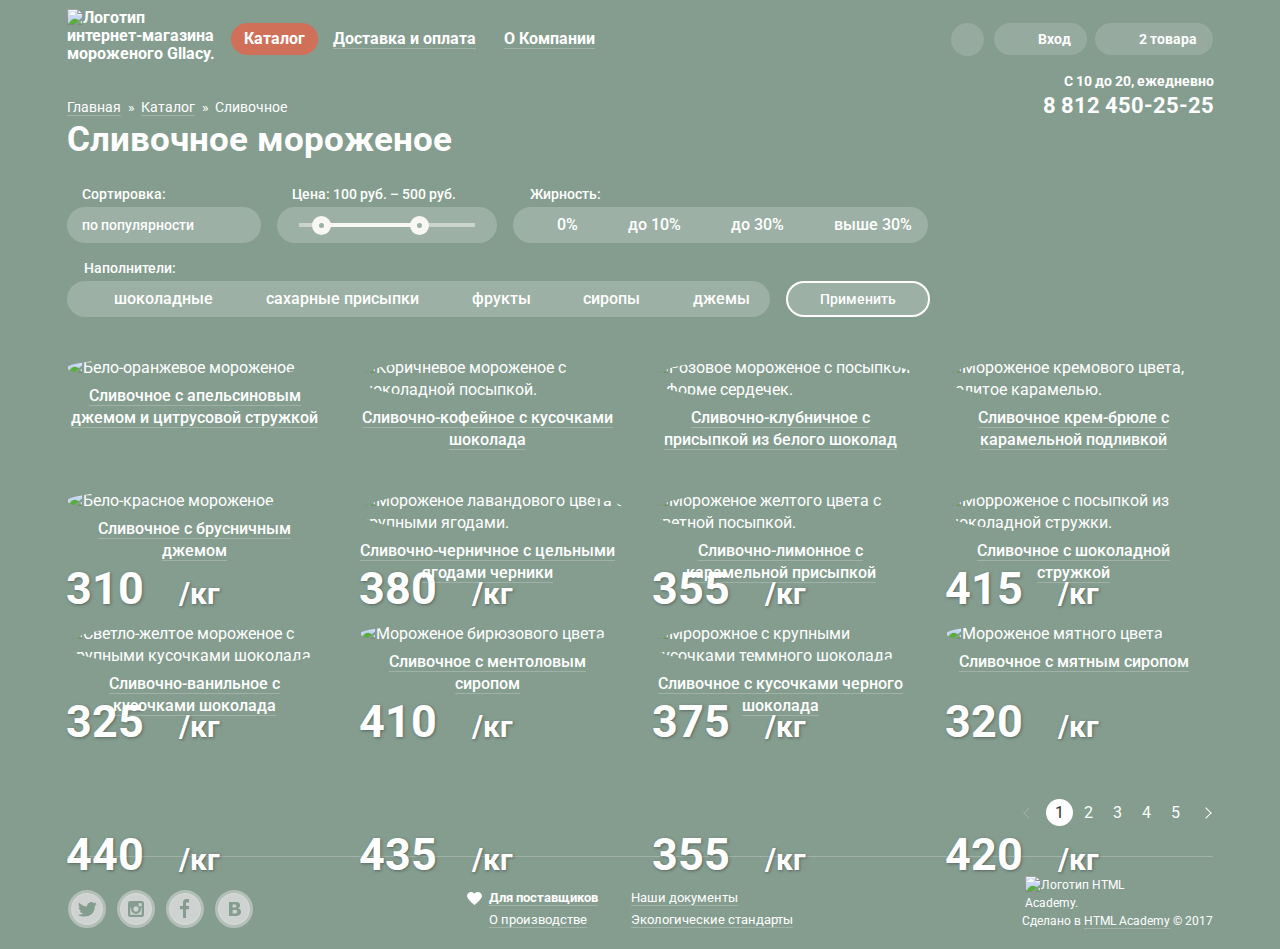
==== commit 23a7a295: "Удалила переносы, дописала js и еще по мелочи" ====
--- a/inner.html
+++ b/inner.html
@@ -51,7 +51,7 @@
                   </p>
                   <button class="button" type="submit">Войти</button>
                   <p class="login-additional">
-                    <a href="#">Забыли пароль?</a><br>
+                    <a href="#">Забыли пароль?</a>
                     <a href="#">Новая регистрация</a>
                   </p>
                 </form>
@@ -82,7 +82,7 @@
           </li>
         </ul>
       </nav>
-      <p class="main-header-schedule">С 10 до 20, ежедневно<br>
+      <p class="main-header-schedule">С 10 до 20, ежедневно
           <span class="main-header-phone-number"><a href="tel:+78124502525">8&nbsp;812&nbsp;450-25-25</a></span></p>
     </header>
 
@@ -99,14 +99,14 @@
       <form class="filter" action="https://echo.htmlacademy.ru" method="get">
 
         <div class="filter-item filter-item-sorting">
-          <label>Сортировка:<br>
+          <label>Сортировка:</label>
             <select name="sorting" id="filter-sorting">
               <option value="popular">по популярности</option>
               <option value="low-price">сначала недорогие</option>
               <option value="high-price">сначала дорогие</option>
               <option value="fat-content">по жирности</option>
             </select>
-          </label>
+          <!-- </label> -->
         </div>
 
         <div class="filter-item filter-item-price">
@@ -307,7 +307,7 @@
           </nav>
         </section>
         <p class="footer-copyright">
-          <img src="img/logo-htmlacademy.svg" alt="Логотип HTML Academy." width="108" height="37"><br>
+          <a href="https://htmlacademy.ru/intensive/htmlcss" target="_blank"><img src="img/logo-htmlacademy.svg" alt="Логотип HTML Academy." width="108" height="37"></a>
           Сделано в <a href="https://htmlacademy.ru/intensive/htmlcss" target="_blank">HTML Academy</a> © 2017
         </p>
       </div>
--- a/css/style.min.css
+++ b/css/style.min.css
@@ -1 +1 @@
-body{margin:0;padding:0;font-family:'Roboto',Arial,sans-serif;font-size:16px;line-height:22px;color:#fff;background-color:#849d8f}:focus{outline:0}a{color:#fff;text-decoration:none;border-bottom:1px solid rgba(225,225,225,.3)}a:active,a:focus,a:hover{color:#ffbc9e;border-bottom-color:#ffbc9e}img{max-width:100%;height:auto}.theme-light{color:#323232;background-color:#f8f7f4}.theme-light a{color:#323232;border-bottom-color:rgba(0,0,0,.3)}.theme-light a:active,.theme-light a:focus,.theme-light a:hover{color:#e84d37;border-bottom-color:rgba(232,77,55,.3)}.button{display:inline-block;padding:11px 24px 11px 22px;font:inherit;font-size:18px;line-height:24px;font-weight:700;text-align:center;vertical-align:middle;color:#fff;background-image:-webkit-gradient(linear,left bottom,left top,from(#ca3824),to(#f26843));background-image:-webkit-linear-gradient(bottom,#ca3824,#f26843);background-image:-o-linear-gradient(bottom,#ca3824,#f26843);background-image:linear-gradient(to top,#ca3824,#f26843);border:0;border-radius:50px;-webkit-box-shadow:0 2px 2px 0 rgba(85,8,0,.54);box-shadow:0 2px 2px 0 rgba(85,8,0,.54)}.button:focus,.button:hover{color:#fefefe;background-image:-webkit-gradient(linear,left top,left bottom,from(#f58669),to(#ec6f5e));background-image:-webkit-linear-gradient(#f58669,#ec6f5e);background-image:-o-linear-gradient(#f58669,#ec6f5e);background-image:linear-gradient(#f58669,#ec6f5e);-webkit-box-shadow:0 1px 2px 0 #ac1000;box-shadow:0 1px 2px 0 #ac1000}.button:active{color:#fceeec;background-image:-webkit-gradient(linear,left top,left bottom,from(#e74a35),to(#f26843)),-webkit-gradient(linear,left top,left bottom,from(rgba(0,0,0,.07)),to(rgba(0,0,0,.07)));background-image:-webkit-linear-gradient(top,#e74a35,#f26843),-webkit-linear-gradient(rgba(0,0,0,.07),rgba(0,0,0,.07));background-image:-o-linear-gradient(top,#e74a35,#f26843),-o-linear-gradient(rgba(0,0,0,.07),rgba(0,0,0,.07));background-image:linear-gradient(to bottom,#e74a35,#f26843),linear-gradient(rgba(0,0,0,.07),rgba(0,0,0,.07));-webkit-box-shadow:inset 0 2px 2px 0 #942718;box-shadow:inset 0 2px 2px 0 #942718}.site-wrapper::after,.site-wrapper::before{content:"";visibility:hidden}.site-wrapper::before{background-image:url(../img/slider-item2.png)}.site-wrapper::after{background-image:url(../img/slider-item3.png)}.site-wrapper{min-width:1200px;padding-top:9px;background-color:#849d8f;background-image:url(../img/slider-1.png);background-repeat:no-repeat;background-position:top center}.wrapper{width:1200px;margin:0 auto;padding:0 27px;-webkit-box-sizing:border-box;box-sizing:border-box}.visually-hidden:not(:focus):not(:active),input[type=checkbox].visually-hidden,input[type=radio].visually-hidden{position:absolute;width:1px;height:1px;margin:-1px;padding:0;border:0;white-space:nowrap;-webkit-clip-path:inset(100%);clip-path:inset(100%);clip:rect(0 0 0 0);overflow:hidden}.main-header{position:relative}.inner-page .main-header{margin-top:9px;margin-bottom:26px}.main-header-logo{width:154px;height:64px;margin-right:10px;border:0}.main-navigation{display:-webkit-box;display:-ms-flexbox;display:flex;-webkit-box-align:center;-ms-flex-align:center;align-items:center;font-weight:700;line-height:18px}.site-navigation,.site-navigation-sub{margin:0;padding:0 0 5px;list-style:none}.modal,.user-navigation{padding:0 0 5px;list-style:none}.modal{margin:0}.site-navigation{display:-webkit-box;display:-ms-flexbox;display:flex;-ms-flex-wrap:wrap;flex-wrap:wrap;max-width:550px}.site-navigation a{border:0}.site-navigation-item{position:relative;max-width:550px;margin-right:2px}.site-navigation-link span{border-bottom:1px solid rgba(225,225,225,.3)}.site-navigation-link,.site-navigation-sub-link,.user-navigation-link>a{display:block}.site-navigation-link{padding:7px 13px}.site-navigation-item:focus-within>.site-navigation-link,.site-navigation-item:focus>.site-navigation-link,.site-navigation-item:hover>.site-navigation-link,.site-navigation-link:focus,.site-navigation-link:hover{color:#333;background-color:#f7f6f3;border-radius:20px 20px}.site-navigation-item:focus span,.site-navigation-item:focus-within>span,.site-navigation-item:hover span{border-bottom:none}.site-navigation-item:focus .site-navigation-sub,.site-navigation-item:hover,.site-navigation-item:hover .site-navigation-sub{display:block}.site-navigation-item:focus .site-navigation-sub:after,.site-navigation-item:focus-within .site-navigation-sub:after,.site-navigation-item:hover .site-navigation-sub:after{content:"";position:absolute;top:-5px;width:100%;height:5px}.site-navigation-link:active{background-color:#ededed;-webkit-box-shadow:inset 0 2px 1px 0 #696969;box-shadow:inset 0 2px 1px 0 #696969}.site-navigation-current{color:#fff;background-color:#d07058;border-radius:20px 20px}.site-navigation-sub{position:absolute;top:37px;left:-7px;display:none;padding-bottom:0;border-radius:5px;background-color:#f8f7f4;z-index:100}.modal,.site-navigation-sub{-webkit-box-shadow:0 20px 20px 0 rgba(0,0,0,.4);box-shadow:0 20px 20px 0 rgba(0,0,0,.4)}.site-navigation-sub a{max-width:550px;padding:8px 21px 8px 20px;font-size:14px;line-height:16px;font-weight:400;color:#323232;white-space:nowrap;overflow:hidden}.site-navigation-sub-link:focus,.site-navigation-sub-link:hover{background-color:#fbded7}.site-navigation-sub-link:active{background-color:#f6b5a5}.site-navigation-sub-item:first-child .site-navigation-sub-link,.site-navigation-sub-item:last-child .site-navigation-sub-link{padding-bottom:12px}.site-navigation-sub-item:first-child .site-navigation-sub-link{position:relative;font-weight:700;padding-top:11px;border-radius:5px 5px 0 0}.site-navigation-sub-item:first-child .site-navigation-sub-link:after{content:"";position:absolute;bottom:0;left:4%;height:1px;width:89%;background-color:rgba(50,50,50,.2)}.site-navigation-sub-item:last-child .site-navigation-sub-link{border-radius:0 0 5px 5px}.site-navigation-sub-current{color:#fff;background-color:#d07058}.site-navigation-sub-current:focus,.site-navigation-sub-current:hover{color:#000}.user-navigation{display:-webkit-box;display:-ms-flexbox;display:flex;-ms-flex-wrap:wrap;flex-wrap:wrap;max-width:420px;margin:0 0 0 auto}.user-navigation-item{position:relative}.user-navigation-link{position:relative;font-size:14px;line-height:16px;padding:8px 16px 8px 44px;margin-left:10px;background-color:rgba(225,225,225,.2);border-bottom:none;border-radius:20px}.user-navigation-link.search{width:0;height:16px;padding-left:16px;border-radius:50%}.user-navigation-link.basket-full{margin-left:8px}.user-navigation-link::before{content:"";position:absolute;top:6px;left:16px;width:21px;height:19px;background-repeat:no-repeat;background-position:0 0}.user-navigation-link.search::before{top:7px;left:8px;width:17px;height:17px;background-image:url(../img/loupe.svg)}.user-navigation-link.search:focus::before,.user-navigation-link.search:hover::before{background-image:url(../img/loupe-black.svg)}.user-navigation-link.login::before{width:21px;height:19px;background-image:url(../img/entrance.svg)}.user-navigation-link.login:focus::before,.user-navigation-link.login:hover::before{background-image:url(../img/entrance-black.svg)}.user-navigation-link.basket::before{width:21px;height:20px;background-image:url(../img/basket.svg)}.user-navigation-link.basket:focus::before,.user-navigation-link.basket:hover::before{background-image:url(../img/basket-black.svg)}.user-navigation-link.basket-full::before,.user-navigation-link.basket-full:focus::before,.user-navigation-link.basket-full:hover::before{background-image:url(../img/basket-red.svg)}.user-navigation-link.basket-full,.user-navigation-link:active,.user-navigation-link:focus,.user-navigation-link:hover{color:#323232;background-color:#f8f7f4}.main-header-schedule{position:absolute;bottom:0;right:26px;-webkit-transform:translateY(100%);-ms-transform:translateY(100%);transform:translateY(100%);min-width:200px;margin:0;font-size:14px;font-weight:700;line-height:16px;text-align:right;z-index:20}.main-header-phone-number a{font-size:22px;line-height:34px;border-bottom:none}.modal{font-size:13px;line-height:16px;font-weight:400;border-radius:5px}.modal a,input,textarea{line-height:24px}input,textarea{-webkit-box-sizing:border-box;box-sizing:border-box;width:100%;padding:9px 14px;font-size:14px;vertical-align:middle;font-weight:700;color:#323232;background-color:#fff;border:solid 1px #d3d3d2;border-radius:5px}input:hover,textarea:hover{-webkit-box-shadow:0 0 0 2px rgba(154,154,154,.52) inset;box-shadow:0 0 0 2px rgba(154,154,154,.52) inset;border-color:transparent}input:active,input:focus,textarea:active,textarea:focus{font-weight:700;-webkit-box-shadow:0 0 0 2px rgba(46,136,228,.52) inset;box-shadow:0 0 0 2px rgba(46,136,228,.52) inset;border-color:transparent}input::-webkit-input-placeholder,textarea::-webkit-input-placeholder{font-weight:400;color:#999}input:-ms-input-placeholder,input::-ms-input-placeholder,textarea:-ms-input-placeholder,textarea::-ms-input-placeholder{font-weight:400;color:#999}input::placeholder,textarea::placeholder{font-weight:400;color:#999}.close-button{position:relative;background-color:transparent;padding:0;border:0;cursor:pointer}.close-button::after,.close-button::before{content:"";position:absolute;background-color:#323232}.close-button::before{-webkit-transform:rotate(45deg);-ms-transform:rotate(45deg);transform:rotate(45deg)}.close-button::after{-webkit-transform:rotate(-45deg);-ms-transform:rotate(-45deg);transform:rotate(-45deg)}.close-button.modal-close{position:relative;float:right;margin:-3px -8px 0 0;width:20px;height:20px}.close-button.modal-close::after,.close-button.modal-close::before{top:10px;left:2px;width:21px;height:2px}.close-button.basket-delete{width:12px;height:12px}.close-button.basket-delete::after,.close-button.basket-delete::before{top:5px;left:0;width:15px;height:1px}.popup{position:absolute;top:30px;right:0;z-index:150}.user-navigation-search-popup{width:310px;padding:20px 15px}.user-navigation-login-popup{width:240px;padding:20px 17px 22px 19px}.user-navigation-login-popup p{margin:0}.user-navigation-login-popup p:not(:last-child){margin-bottom:20px}.user-navigation-login-popup .login-additional{padding-left:120px}.login-additional a{line-height:22px}.user-navigation-login-popup .button{position:absolute;bottom:22px;padding-right:26px;padding-left:24px}.user-navigation-basket-popup{min-width:510px;padding:20px 15px;text-align:right}.user-navigation-basket-popup table{border-bottom:1px solid #cacac7}.basket-content td{padding:6px 17px 14px 12px;text-align:left;vertical-align:top}.basket-content td:first-child{padding:0}.basket-content td:nth-child(2){padding-top:0;padding-right:0;padding-left:12px}.basket-content img{width:33px;height:33px;border-radius:50%}.basket-item-img{width:33px}.basket-item-title{width:214px}.basket-item-price{width:93px}.basket-item-sum{width:49px}.user-navigation-basket-popup .price{color:#999}.inner-page h1,.user-navigation-basket-popup .sum{font-size:15px;line-height:18px;font-weight:700}.user-navigation-basket-popup .button{padding-right:16px;padding-left:16px}.breadcrumbs{display:-webkit-box;display:-ms-flexbox;display:flex;-ms-flex-wrap:wrap;flex-wrap:wrap;max-width:855px;margin:0 0 4px;padding:0;font-size:14px;line-height:16px;list-style:none}.breadcrumbs-link{position:relative;margin-right:20px}.breadcrumbs-link::after{position:absolute;right:-14px;content:"»"}.inner-page h1{margin:0 0 26px;font-size:35px;line-height:41px}.slider{position:relative;padding-top:319px;text-align:center;color:#fff}.slider-list{margin:0;padding:0;list-style:none}.slider-item{display:none}.slider-item-title{width:700px;margin:0 auto 30px;font-size:60px;line-height:60px;font-weight:700}.slider .slider-button{padding:9px 41px 10px;font-size:32px;line-height:44px;text-shadow:0 2px 5px rgba(160,32,11,.76);background-image:-webkit-gradient(linear,left bottom,left top,from(#e74a35),to(#f26843));background-image:-webkit-linear-gradient(bottom,#e74a35,#f26843);background-image:-o-linear-gradient(bottom,#e74a35,#f26843);background-image:linear-gradient(to top,#e74a35,#f26843);-webkit-box-shadow:0 2px 2px 0 rgba(172,16,0,.64);box-shadow:0 2px 2px 0 rgba(172,16,0,.64)}.slider .slider-button:focus,.slider .slider-button:hover{color:#fff;background:-webkit-gradient(linear,left top,left bottom,from(#f58669),to(#ec6f5e));background:-webkit-linear-gradient(top,#f58669 0%,#ec6f5e 100%);background:-o-linear-gradient(top,#f58669 0%,#ec6f5e 100%);background:linear-gradient(to bottom,#f58669 0%,#ec6f5e 100%);-webkit-box-shadow:0 2px 2px 0 #ac1000;box-shadow:0 2px 2px 0 #ac1000}.slider .slider-button:active{color:#fceeec;-webkit-box-shadow:inset 0 2px 2px 0 #942718;box-shadow:inset 0 2px 2px 0 #942718}.slider-controls{position:absolute;bottom:20px;left:27px;z-index:20;font-size:0}.slider-controls label{display:inline-block;width:17px;height:17px;margin-right:8px;vertical-align:top;background-color:transparent;border:2px solid #fff;border-radius:50%;cursor:pointer}#product-1:checked~.site-wrapper{background-color:#849d8f;background-image:url(../img/slider-1.png)}#product-2:checked~.site-wrapper{background-color:#8996a6;background-image:url(../img/slider-2.png)}#product-3:checked~.site-wrapper{background-color:#9d8b84;background-image:url(../img/slider-3.png)}#product-1:checked~.site-wrapper #slide1,#product-2:checked~.site-wrapper #slide2,#product-3:checked~.site-wrapper #slide3{display:block}#product-1:checked~.site-wrapper label[for=product-1],#product-2:checked~.site-wrapper label[for=product-2],#product-3:checked~.site-wrapper label[for=product-3]{background-color:#fff}#product-1:hover~.site-wrapper label[for=product-1],#product-2:hover~.site-wrapper label[for=product-2],#product-3:hover~.site-wrapper label[for=product-3]{background-color:rgba(248,247,244,.4)}.special-offers{margin:42px auto 40px}.special-offers-blocks{display:-webkit-box;display:-ms-flexbox;display:flex;-webkit-box-pack:justify;-ms-flex-pack:justify;justify-content:space-between}.special-offers-block{position:relative;width:560px;min-height:229px;padding:16px 21px 80px 19px;-webkit-box-sizing:border-box;box-sizing:border-box;font-size:18px;line-height:22px;font-weight:700;color:#fff;background-color:#000;background-position:0 0;background-repeat:no-repeat;background-size:cover;border-radius:15px}.special-offers-block p{margin-top:15px}.special-offer-title{margin:0;font-size:35px;line-height:41px}.special-offers-button{position:absolute;bottom:23px;right:21px}.raspberry{background-color:#9d8b84;background-image:url(../img/offer-background-1.jpg)}.chocolate{background-color:#5b5447;background-image:url(../img/offer-background-2.jpg)}.catalog-list{display:-webkit-box;display:-ms-flexbox;display:flex;-ms-flex-wrap:wrap;flex-wrap:wrap;margin:0;padding:0;list-style:none}.catalog-item{position:relative;width:267px;margin-right:26px;margin-bottom:29px}.catalog-item:nth-child(4n){margin-right:0}.catalog-item:focus,.catalog-item:hover{z-index:50}.catalog-item:focus .container,.catalog-item:focus::after,.catalog-item:hover .container,.catalog-item:hover::after{display:block}.catalog-item::after{display:none;position:absolute;top:-6px;left:-13px;content:"";width:293px;height:calc(100% + 72px);border-radius:5px;background-color:rgba(225,225,225,.2);-webkit-box-shadow:0 20px 20px 0 rgba(0,0,0,.4);box-shadow:0 20px 20px 0 rgba(0,0,0,.4);z-index:-10}.catalog-item-bestseller::before{position:absolute;content:"";width:61px;height:61px;border-radius:50%;background-color:#fff;background-image:url(../img/hit.svg)}.catalog-item-img{width:267px;height:267px;border-radius:50%}.catalog-item-price{position:absolute;left:-1px;top:164px;font-size:45px;line-height:45px;font-weight:700;text-shadow:.5px .9px 3px rgba(49,50,53,.5)}.catalog-item-price-weight{padding-left:24px;font-size:30px}.catalog-item-price-weight::before{position:absolute;top:6px;left:81px;content:"";width:31px;height:36px;background-image:url(../img/ruble.svg)}.catalog-item h3{margin-top:6px;margin-bottom:10px;font-size:inherit;line-height:22px;font-weight:500;text-align:center}.catalog-item .container{display:none;position:absolute;left:-13px;width:293px;text-align:center;z-index:10}.сatalog-button{padding-right:18px;padding-left:18px;margin-bottom:20px}.features{margin-bottom:40px}.features .container{margin:0;padding:25px 20px 15px;background-color:#e9dcc2;background-image:url(../img/features-background-pattern.jpg);background-repeat:repeat;border-radius:15px}.features-lead{margin:0 0 8px;font-size:24px;line-height:30px;font-weight:500}.features-list{display:-webkit-box;display:-ms-flexbox;display:flex;-webkit-box-pack:justify;-ms-flex-pack:justify;justify-content:space-between;-ms-flex-wrap:wrap;flex-wrap:wrap;margin:0;padding:0;list-style:none}.feature-item{width:485px;padding-left:56px;overflow:hidden}.feature-item.source,.feature-item.tech{background-image:url(../img/ice-cream.svg);background-repeat:no-repeat}.feature-item.source{background-image:url(../img/cow.svg)}.feature-item.milk,.feature-item.pack{background-image:url(../img/eco.svg);background-repeat:no-repeat}.feature-item.pack{background-image:url(../img/thermometer.svg)}.feature-item p{margin-top:12px;margin-bottom:10px}.new{display:-webkit-box;display:-ms-flexbox;display:flex;-webkit-box-pack:justify;-ms-flex-pack:justify;justify-content:space-between;margin-bottom:20px}.blog-news{width:560px;padding:10px 20px;-webkit-box-sizing:border-box;box-sizing:border-box;overflow:hidden;background-color:#fff;background-image:url(../img/news.jpg);background-position:0 0;background-size:cover;background-repeat:no-repeat;border-radius:15px}.blog-news-main-title{margin-bottom:4px;font:inherit}.blog-news-item-title{margin:0}.blog-news-item-title a{font-size:24px;line-height:30px;font-weight:700;border-color:#323232;border-width:2px}.blog-news-item-title a:active,.blog-news-item-title a:focus,.blog-news-item-title a:hover{border-width:2px}.subscription,.subscription .container{-webkit-box-sizing:border-box;box-sizing:border-box;border-radius:15px}.subscription{width:560px;color:#5a5a5a;background-image:url(../img/bg-post.svg);background-position:0 0;background-repeat:no-repeat;background-size:cover;padding:5px}.subscription .container{position:relative;height:100%;padding:13px 20px 99px;background-color:#f8f7f4}.subscription input{position:absolute;bottom:35px;left:20px;width:368px}.subscription button{position:absolute;bottom:36px;right:21px;padding:10px 20px}.contacts{position:relative;display:block;width:100%;height:428px;margin:40px auto 0;overflow:hidden}.contaсts-map{display:block;margin:0 auto}.contacts .container{display:-webkit-box;display:-ms-flexbox;display:flex;-webkit-box-pack:end;-ms-flex-pack:end;justify-content:flex-end;font-size:14px;line-height:20px;background-color:#fff}.contacts-info{position:absolute;-webkit-transform:translateY(-50%);-ms-transform:translateY(-50%);transform:translateY(-50%);top:50%;max-width:500px;max-height:350px;margin:0;padding:29px 25px;overflow:hidden;border-radius:15px}.contacts-info .address,.contacts-info .phone-number{display:block;font-size:18px;line-height:24px;font-weight:700}.contacts-info .phone-number{margin-top:3px;margin-bottom:-18px}.contacts-info button{margin-top:24px;padding-right:29px;padding-left:29px}.contacts a{line-height:22px;border:0}.filter{display:-webkit-box;display:-ms-flexbox;display:flex;-ms-flex-wrap:wrap;flex-wrap:wrap;-webkit-box-pack:start;-ms-flex-pack:start;justify-content:flex-start;-webkit-box-align:end;-ms-flex-align:end;align-items:flex-end;margin-bottom:23px;font-size:14px;line-height:16px;font-weight:500}.filter fieldset{padding:0;border:0}.filter-item{margin-left:0;margin-right:14px;margin-bottom:17px}.filter-item>label,.filter-item>legend,.filter-item>p{margin-left:15px;margin-bottom:5px}.filter-item>p{margin-top:0}.filter .container,.filter select{background-color:rgba(255,255,255,.2);border-radius:20px}.filter .container{font-size:16px;line-height:18px}.filter select{position:relative;min-width:162px;margin-top:6px;padding:8px 45px 9px 12px;font:inherit;color:#fff;background-image:url(../img/select-arrow.svg);background-size:11px 10px;background-repeat:no-repeat;background-position:168px 50%;border:0;-webkit-appearance:none;-moz-appearance:none;appearance:none}.filter select:focus,.filter select:hover{color:#323232;background-image:url(../img/icon-down-dir.svg);background-size:9px 5px;background-position:170px 50%}.filter-item-price{min-width:220px}.filter-item-price .container{margin-top:6px}.range-controls{position:relative;padding:16px 22px}.range-controls .scale{position:relative;width:176px;height:4px;background-color:rgba(248,247,244,.5)}.range-controls .bar{position:absolute;left:31px;width:50%;height:4px;background-color:#f8f7f4}.range-controls .toggle{position:absolute;top:9px;width:5px;height:5px;padding:0;border:7px solid #f8f7f4;background-color:#9bb1a5;border-radius:50%;cursor:pointer}.range-controls .toggle-min{left:35px}.range-controls .toggle-max{left:133px}.filter ul{display:-webkit-box;display:-ms-flexbox;display:flex;-webkit-box-pack:justify;-ms-flex-pack:justify;justify-content:space-between;margin:0;padding:9px 16px 9px 14px;list-style:none}.filter-item-topping ul{min-width:703px;-webkit-box-sizing:border-box;box-sizing:border-box;padding-left:17px}.filter-option label{position:relative;padding-left:30px}.filter-option:not(:last-child){margin-right:20px}.filter-input-radio~label::before{top:-2px}.filter-input-checkbox~label::before,.filter-input-radio~label::before{content:"";position:absolute;left:-1px;width:22px;height:24px;background-repeat:no-repeat;opacity:.8}.filter-input-radio~label::before{background-image:url(../img/radio-off.svg);background-size:22px 22px}.filter-input-checkbox~label::before{top:-1px;background-image:url(../img/checkbox-off.svg);background-size:20px 20px}.filter-input-radio:checked~label::before{background-image:url(../img/radio-on.svg)}.filter-input-checkbox:checked~label::before{background-image:url(../img/checkbox-on.svg);background-size:24px 20px}.filter-input-checkbox:focus~label::before,.filter-input-checkbox:hover~label::before,.filter-input-radio:focus~label::before,.filter-input-radio:hover~label::before{opacity:1}.filter-input-checkbox:disabled~label::before,.filter-input-radio:disabled~label::before{opacity:.4}.filter-button{font:inherit;margin-bottom:17px;padding:10px 34px;background-color:rgba(255,255,255,.2);background-image:none;-webkit-box-shadow:inset 0 0 0 2px #fff;box-shadow:inset 0 0 0 2px #fff}.filter-button:focus,.filter-button:hover{color:#323232;background-image:none;background-color:#fff;-webkit-box-shadow:none;box-shadow:none}.filter-button:active{background-color:#ededed;background-image:none;-webkit-box-shadow:inset 0 2px 1px 0 #696969;box-shadow:inset 0 2px 1px 0 #696969}.pagination{display:-webkit-box;display:-ms-flexbox;display:flex;-webkit-box-pack:end;-ms-flex-pack:end;justify-content:flex-end;list-style:none;margin-top:43px;margin-right:-11px;margin-bottom:30px}.pagination-link:first-child{margin-right:3px}.pagination-link:last-child{margin-left:2px;margin-right:2px}.pagination-link a{display:block;width:21px;height:21px;padding:3px;margin-right:2px;text-align:center;border:0;border-radius:50%}.pagination-link a:focus,.pagination-link a:hover{color:#fff;background-color:rgba(255,255,255,.2)}.pagination-link a:active{color:#000;background-color:#fff}.pagination-link:first-child a,.pagination-link:last-child a{position:relative}.pagination-link:first-child a::before,.pagination-link:last-child a::before{position:absolute;top:10px;right:8px;content:"";width:7px;height:7px;background-color:transparent;border-right:1px solid #fff;border-bottom:1px solid #fff;-webkit-transform:rotate(-225deg);-ms-transform:rotate(-225deg);transform:rotate(-225deg)}.pagination-link:last-child a::before{top:10px;right:10px;-webkit-transform:rotate(-45deg);-ms-transform:rotate(-45deg);transform:rotate(-45deg)}.pagination-link:first-child a:active::before,.pagination-link:last-child a:active::before{border-color:#000}.pagination-link .current{color:#323232;background-color:#fff}.pagination-link .disabled,.pagination-link .disabled:focus,.pagination-link .disabled:hover{opacity:.2;background-color:transparent}.pagination-link a.disabled:active::before{border-color:#fff}.footer-container,.footer-socials .social-button{display:-webkit-box;display:-ms-flexbox;display:flex;-webkit-box-align:center;-ms-flex-align:center;align-items:center}.footer-container{padding-top:7px;padding-bottom:7px;font-size:13px;line-height:18px;-webkit-box-pack:justify;-ms-flex-pack:justify;justify-content:space-between}.inner-page .footer-container{border-top:1px solid rgba(225,225,225,.3)}.footer-navigation ul,.footer-socials ul{display:-webkit-box;display:-ms-flexbox;display:flex;-ms-flex-wrap:wrap;flex-wrap:wrap;padding:0;list-style:none}.footer-navigation ul{margin:8px 0 0}.footer-socials ul{max-width:350px;margin:8px 26px 0 1px;padding-top:4px}.footer-socials .social-button{-webkit-box-pack:center;-ms-flex-pack:center;justify-content:center;width:32px;height:32px;margin-right:11px;border:3px solid rgba(225,225,225,.5);border-radius:50%;-webkit-box-shadow:0 0 1px 1px rgba(225,225,225,.5) inset;box-shadow:0 0 1px 1px rgba(225,225,225,.5) inset}.social-button path{fill:rgba(225,225,225,.8)}.social-button:focus path,.social-button:hover path{fill:#e1e1e1}.footer-navigation{max-width:350px;padding-left:30px;padding-right:14px}.footer-navigation-link{min-width:130px;margin-right:12px;margin-top:4px}.footer-navigation .heart{position:absolute;top:3px;left:-22px}.footer-navigation-link-suppliers{position:relative;font-weight:700}.footer-navigation-link-suppliers:focus path,.footer-navigation-link-suppliers:hover path{fill:#ffbc9e}.footer-copyright{font-size:12px}.footer-copyright img{margin-left:3px}.modal-feedback{position:fixed;top:50%;left:50%;-webkit-transform:translate(-50%,-50%);-ms-transform:translate(-50%,-50%);transform:translate(-50%,-50%);width:428px;padding:16px 25px 25px 24px;border-radius:10px;-webkit-box-shadow:none;box-shadow:none;z-index:150}.modal-feedback .important{font-size:24px;line-height:28px;font-weight:500}.modal-feedback input,.modal-feedback textarea{font-size:16px}.modal-feedback input{width:267px}.modal-feedback textarea{min-height:155px}.feedback-item{margin-top:20px}.feedback-form-user-message{margin-bottom:71px}.modal-feedback .button{position:absolute;bottom:25px;right:25px}
+@-webkit-keyframes bounce{0%{-webkit-transform:translate(-50%,-2000px);transform:translate(-50%,-2000px)}70%{-webkit-transform:translate(-50%,-20%);transform:translate(-50%,-20%)}90%{-webkit-transform:translate(-50%,-60%);transform:translate(-50%,-60%)}to{-webkit-transform:translate(-50%,-50%);transform:translate(-50%,-50%)}}@keyframes bounce{0%{-webkit-transform:translate(-50%,-2000px);transform:translate(-50%,-2000px)}70%{-webkit-transform:translate(-50%,-20%);transform:translate(-50%,-20%)}90%{-webkit-transform:translate(-50%,-60%);transform:translate(-50%,-60%)}to{-webkit-transform:translate(-50%,-50%);transform:translate(-50%,-50%)}}@-webkit-keyframes shake{0%,to{-webkit-transform:translate(-50%,-50%);transform:translate(-50%,-50%)}10%,30%,50%,70%,90%{-webkit-transform:translate(-51%,-50%);transform:translate(-51%,-50%)}20%,40%,60%,80%{-webkit-transform:translate(-49%,-50%);transform:translate(-49%,-50%)}}@keyframes shake{0%,to{-webkit-transform:translate(-50%,-50%);transform:translate(-50%,-50%)}10%,30%,50%,70%,90%{-webkit-transform:translate(-51%,-50%);transform:translate(-51%,-50%)}20%,40%,60%,80%{-webkit-transform:translate(-49%,-50%);transform:translate(-49%,-50%)}}body{margin:0;padding:0;font-family:'Roboto',Arial,sans-serif;font-size:16px;line-height:22px;color:#fff;background-color:#849d8f}:focus{outline:0}a{color:#fff;text-decoration:none;border-bottom:1px solid rgba(225,225,225,.3)}a:active,a:focus,a:hover{color:#ffbc9e;border-bottom-color:#ffbc9e}img{max-width:100%;height:auto}.theme-light{color:#323232;background-color:#f8f7f4}.theme-light a{color:#323232;border-bottom-color:rgba(0,0,0,.3)}.theme-light a:active,.theme-light a:focus,.theme-light a:hover{color:#e84d37;border-bottom-color:rgba(232,77,55,.3)}.button{display:inline-block;padding:11px 24px 11px 22px;font:inherit;font-size:18px;line-height:24px;font-weight:700;text-align:center;vertical-align:middle;color:#fff;background-image:-webkit-gradient(linear,left bottom,left top,from(#ca3824),to(#f26843));background-image:-webkit-linear-gradient(bottom,#ca3824,#f26843);background-image:-o-linear-gradient(bottom,#ca3824,#f26843);background-image:linear-gradient(to top,#ca3824,#f26843);border:0;border-radius:50px;-webkit-box-shadow:0 2px 2px 0 rgba(85,8,0,.54);box-shadow:0 2px 2px 0 rgba(85,8,0,.54)}.button:focus,.button:hover{color:#fefefe;background-image:-webkit-gradient(linear,left top,left bottom,from(#f58669),to(#ec6f5e));background-image:-webkit-linear-gradient(#f58669,#ec6f5e);background-image:-o-linear-gradient(#f58669,#ec6f5e);background-image:linear-gradient(#f58669,#ec6f5e);-webkit-box-shadow:0 1px 2px 0 #ac1000;box-shadow:0 1px 2px 0 #ac1000}.button:active{color:#fceeec;background-image:-webkit-gradient(linear,left top,left bottom,from(#e74a35),to(#f26843)),-webkit-gradient(linear,left top,left bottom,from(rgba(0,0,0,.07)),to(rgba(0,0,0,.07)));background-image:-webkit-linear-gradient(top,#e74a35,#f26843),-webkit-linear-gradient(rgba(0,0,0,.07),rgba(0,0,0,.07));background-image:-o-linear-gradient(top,#e74a35,#f26843),-o-linear-gradient(rgba(0,0,0,.07),rgba(0,0,0,.07));background-image:linear-gradient(to bottom,#e74a35,#f26843),linear-gradient(rgba(0,0,0,.07),rgba(0,0,0,.07));-webkit-box-shadow:inset 0 2px 2px 0 #942718;box-shadow:inset 0 2px 2px 0 #942718}.site-wrapper::after,.site-wrapper::before{content:"";visibility:hidden}.site-wrapper::before{background-image:url(../img/slider-2.png)}.site-wrapper::after{background-image:url(../img/slider-3.png)}.site-wrapper{min-width:1200px;padding-top:9px;background-color:#849d8f;background-image:url(../img/slider-1.png);background-repeat:no-repeat;background-position:top center}.wrapper{width:1200px;margin:0 auto;padding:0 27px;-webkit-box-sizing:border-box;box-sizing:border-box}.visually-hidden:not(:focus):not(:active),input[type=checkbox].visually-hidden,input[type=radio].visually-hidden{position:absolute;width:1px;height:1px;margin:-1px;padding:0;border:0;white-space:nowrap;-webkit-clip-path:inset(100%);clip-path:inset(100%);clip:rect(0 0 0 0);overflow:hidden}.main-header{position:relative}.inner-page .main-header{margin-top:9px;margin-bottom:26px}.main-header-logo{width:154px;height:64px;margin-right:10px;border:0}.main-navigation{display:-webkit-box;display:-ms-flexbox;display:flex;-webkit-box-align:center;-ms-flex-align:center;align-items:center;font-weight:700;line-height:18px}.site-navigation,.site-navigation-sub{margin:0;padding:0 0 5px;list-style:none}.modal,.user-navigation{padding:0 0 5px;list-style:none}.modal{margin:0}.site-navigation{display:-webkit-box;display:-ms-flexbox;display:flex;-ms-flex-wrap:wrap;flex-wrap:wrap;max-width:550px}.site-navigation a{border:0}.site-navigation-item{position:relative;max-width:550px;margin-right:2px}.site-navigation-link span{border-bottom:1px solid rgba(225,225,225,.3)}.site-navigation-link,.site-navigation-sub-link,.user-navigation-link>a{display:block}.site-navigation-link{padding:7px 13px}.site-navigation-item:focus-within>.site-navigation-link,.site-navigation-item:focus>.site-navigation-link,.site-navigation-item:hover>.site-navigation-link{color:#333;background-color:#f7f6f3;border-radius:20px 20px}.site-navigation-current span,.site-navigation-item:focus span,.site-navigation-item:focus-within>span,.site-navigation-item:hover span{border-bottom:none}.site-navigation-item:focus .site-navigation-sub,.site-navigation-item:hover,.site-navigation-item:hover .site-navigation-sub{display:block}.site-navigation-item:focus .site-navigation-sub:after,.site-navigation-item:focus-within .site-navigation-sub:after,.site-navigation-item:hover .site-navigation-sub:after{content:"";position:absolute;top:-5px;width:100%;height:5px}.site-navigation-link:active{background-color:#ededed;-webkit-box-shadow:inset 0 2px 1px 0 #696969;box-shadow:inset 0 2px 1px 0 #696969}.site-navigation-current{color:#fff;background-color:#d07058;border-radius:20px 20px}.site-navigation-sub{position:absolute;top:37px;left:-7px;display:none;padding-bottom:0;border-radius:5px;background-color:#f8f7f4;z-index:100}.modal,.site-navigation-sub{-webkit-box-shadow:0 20px 20px 0 rgba(0,0,0,.4);box-shadow:0 20px 20px 0 rgba(0,0,0,.4)}.site-navigation-sub a{max-width:550px;padding:8px 21px 8px 20px;font-size:14px;line-height:16px;font-weight:400;color:#323232;white-space:nowrap;overflow:hidden}.site-navigation-sub-link:focus,.site-navigation-sub-link:hover{background-color:#fbded7}.site-navigation-sub-link:active{background-color:#f6b5a5}.site-navigation-sub-item:first-child .site-navigation-sub-link,.site-navigation-sub-item:last-child .site-navigation-sub-link{padding-bottom:12px}.site-navigation-sub-item:first-child .site-navigation-sub-link{position:relative;font-weight:700;padding-top:11px;border-radius:5px 5px 0 0}.site-navigation-sub-item:first-child .site-navigation-sub-link:after{content:"";position:absolute;bottom:0;left:4%;height:1px;width:89%;background-color:rgba(50,50,50,.2)}.site-navigation-sub-item:last-child .site-navigation-sub-link{border-radius:0 0 5px 5px}.site-navigation-sub-current{color:#fff;background-color:#d07058}.site-navigation-sub-current:focus,.site-navigation-sub-current:hover{color:#000}.user-navigation{display:-webkit-box;display:-ms-flexbox;display:flex;-ms-flex-wrap:wrap;flex-wrap:wrap;max-width:420px;margin:0 0 0 auto;padding-bottom:0}.user-navigation-item{position:relative}.user-navigation-item:focus .popup,.user-navigation-item:hover .popup{display:block}.user-navigation-link{position:relative;font-size:14px;line-height:16px;display:inline-block;padding:8px 16px 8px 44px;margin-left:10px;vertical-align:center;background-color:rgba(225,225,225,.2);border-bottom:none;border-radius:20px}.user-navigation-link.search{width:15px;height:15px;padding:9px;border-radius:50%}.user-navigation-link.basket-full{margin-left:8px}.user-navigation-link::before{content:"";position:absolute;top:6px;left:16px;width:21px;height:19px;background-repeat:no-repeat;background-position:0 0}.user-navigation-link.search::before{top:7px;left:8px;width:17px;height:17px;background-image:url(../img/loupe.svg)}.user-navigation-item:hover .user-navigation-link.search::before,.user-navigation-link.search:focus::before,.user-navigation-link.search:hover::before{background-image:url(../img/loupe-black.svg)}.user-navigation-link.login::before{width:21px;height:19px;background-image:url(../img/entrance.svg)}.user-navigation-item:hover .user-navigation-link.login::before,.user-navigation-link.login:focus::before,.user-navigation-link.login:hover::before{background-image:url(../img/entrance-black.svg)}.user-navigation-link.basket::before{width:21px;height:20px;background-image:url(../img/basket.svg)}.user-navigation-item:hover .user-navigation-link.basket::before,.user-navigation-link.basket:focus::before,.user-navigation-link.basket:hover::before{background-image:url(../img/basket-black.svg)}.user-navigation-item:hover .user-navigation-link.basket-full::before,.user-navigation-link.basket-full::before,.user-navigation-link.basket-full:focus::before,.user-navigation-link.basket-full:hover::before{background-image:url(../img/basket-red.svg)}.user-navigation-item:focus>.user-navigation-link,.user-navigation-item:hover>.user-navigation-link{color:#323232;background-color:#f8f7f4}.main-header-schedule{position:absolute;bottom:0;right:26px;-webkit-transform:translateY(100%);-ms-transform:translateY(100%);transform:translateY(100%);min-width:200px;margin:0;font-size:14px;font-weight:700;line-height:16px;text-align:right;z-index:20}.main-header-phone-number{display:block}.main-header-phone-number a{font-size:22px;line-height:34px;border-bottom:none}.modal{font-size:13px;line-height:16px;font-weight:400;border-radius:5px}.modal a,input,textarea{line-height:24px}input,textarea{-webkit-box-sizing:border-box;box-sizing:border-box;width:100%;padding:9px 14px;font-size:14px;vertical-align:middle;font-weight:700;color:#323232;background-color:#fff;border:solid 1px #d3d3d2;border-radius:5px}input:hover,textarea:hover{-webkit-box-shadow:0 0 0 2px rgba(154,154,154,.52) inset;box-shadow:0 0 0 2px rgba(154,154,154,.52) inset;border-color:transparent}input:active,input:focus,textarea:active,textarea:focus{font-weight:700;-webkit-box-shadow:0 0 0 2px rgba(46,136,228,.52) inset;box-shadow:0 0 0 2px rgba(46,136,228,.52) inset;border-color:transparent}input::-webkit-input-placeholder,textarea::-webkit-input-placeholder{font-weight:400;color:#999}input:-ms-input-placeholder,input::-ms-input-placeholder,textarea:-ms-input-placeholder,textarea::-ms-input-placeholder{font-weight:400;color:#999}input::placeholder,textarea::placeholder{font-weight:400;color:#999}.close-button{position:relative;background-color:transparent;padding:0;border:0;cursor:pointer}.close-button::after,.close-button::before{content:"";position:absolute;background-color:#323232}.close-button::before{-webkit-transform:rotate(45deg);-ms-transform:rotate(45deg);transform:rotate(45deg)}.close-button::after{-webkit-transform:rotate(-45deg);-ms-transform:rotate(-45deg);transform:rotate(-45deg)}.close-button.modal-close{position:relative;float:right;margin:-3px -8px 0 0;width:20px;height:20px}.close-button.modal-close::after,.close-button.modal-close::before{top:10px;left:2px;width:21px;height:2px}.close-button.basket-delete{width:12px;height:12px}.close-button.basket-delete::after,.close-button.basket-delete::before{top:8px;right:0;width:15px;height:1px}.popup{position:absolute;top:36px;right:0;display:none;z-index:150}.user-navigation-search-popup{width:310px;padding:20px 15px}.user-navigation-login-popup{width:240px;padding:20px 17px 22px 19px}.user-navigation-login-popup p{margin:0}.user-navigation-login-popup p:not(:last-child){margin-bottom:20px}.user-navigation-login-popup .login-additional{padding-left:120px}.login-additional a{max-width:150px;line-height:22px}.user-navigation-login-popup .button{position:absolute;bottom:22px;padding-right:26px;padding-left:24px}.user-navigation-basket-popup{min-width:510px;padding:19px 15px 21px;text-align:right}.user-navigation-basket-popup table{padding-bottom:5px;border-bottom:1px solid #cacac7}.basket-content td{padding:8px 17px 10px 12px;text-align:left;vertical-align:top}.basket-content td:first-child{padding:0}.basket-content td:nth-child(2){padding-top:0;padding-right:0;padding-left:12px}.basket-content img{width:33px;height:33px;border-radius:50%}.basket-item-img{width:33px}.basket-item-title{width:214px}.basket-item-price{width:93px}.basket-item-sum{width:49px}.user-navigation-basket-popup .price{color:#999}.inner-page h1,.user-navigation-basket-popup .sum{font-size:15px;line-height:18px;font-weight:700}.user-navigation-basket-popup .button{padding-right:16px;padding-left:16px}.breadcrumbs{display:-webkit-box;display:-ms-flexbox;display:flex;-ms-flex-wrap:wrap;flex-wrap:wrap;max-width:855px;margin:0 0 4px;padding:0;font-size:14px;line-height:16px;list-style:none}.breadcrumbs-link{position:relative;margin-right:20px}.breadcrumbs-link::after{position:absolute;right:-14px;content:"»"}.inner-page h1{margin:0 0 26px;font-size:35px;line-height:41px}.slider{position:relative;padding-top:319px;text-align:center;color:#fff}.slider-list{margin:0;padding:0;list-style:none}.slider-item{display:none}.slider-item-title{width:700px;margin:0 auto 30px;font-size:60px;line-height:60px;font-weight:700}.slider .slider-button{padding:9px 41px 10px;font-size:32px;line-height:44px;text-shadow:0 2px 5px rgba(160,32,11,.76);background-image:-webkit-gradient(linear,left bottom,left top,from(#e74a35),to(#f26843));background-image:-webkit-linear-gradient(bottom,#e74a35,#f26843);background-image:-o-linear-gradient(bottom,#e74a35,#f26843);background-image:linear-gradient(to top,#e74a35,#f26843);-webkit-box-shadow:0 2px 2px 0 rgba(172,16,0,.64);box-shadow:0 2px 2px 0 rgba(172,16,0,.64)}.slider .slider-button:focus,.slider .slider-button:hover{color:#fff;background:-webkit-gradient(linear,left top,left bottom,from(#f58669),to(#ec6f5e));background:-webkit-linear-gradient(top,#f58669 0%,#ec6f5e 100%);background:-o-linear-gradient(top,#f58669 0%,#ec6f5e 100%);background:linear-gradient(to bottom,#f58669 0%,#ec6f5e 100%);-webkit-box-shadow:0 2px 2px 0 #ac1000;box-shadow:0 2px 2px 0 #ac1000}.slider .slider-button:active{color:#fceeec;-webkit-box-shadow:inset 0 2px 2px 0 #942718;box-shadow:inset 0 2px 2px 0 #942718}.slider-controls{position:absolute;bottom:20px;left:27px;z-index:20;font-size:0}.slider-controls label{display:inline-block;width:17px;height:17px;margin-right:8px;vertical-align:top;background-color:transparent;border:2px solid #fff;border-radius:50%;cursor:pointer}#product-1:checked~.site-wrapper{background-color:#849d8f;background-image:url(../img/slider-1.png)}#product-2:checked~.site-wrapper{background-color:#8996a6;background-image:url(../img/slider-2.png)}#product-3:checked~.site-wrapper{background-color:#9d8b84;background-image:url(../img/slider-3.png)}#product-1:checked~.site-wrapper #slide1,#product-2:checked~.site-wrapper #slide2,#product-3:checked~.site-wrapper #slide3{display:block}#product-1:checked~.site-wrapper label[for=product-1],#product-2:checked~.site-wrapper label[for=product-2],#product-3:checked~.site-wrapper label[for=product-3]{background-color:#fff}#product-1:hover~.site-wrapper label[for=product-1],#product-2:hover~.site-wrapper label[for=product-2],#product-3:hover~.site-wrapper label[for=product-3]{background-color:rgba(248,247,244,.4)}.special-offers{margin:42px auto 40px}.special-offers-blocks{display:-webkit-box;display:-ms-flexbox;display:flex;-webkit-box-pack:justify;-ms-flex-pack:justify;justify-content:space-between}.special-offers-block{position:relative;width:560px;min-height:229px;padding:16px 21px 80px 19px;-webkit-box-sizing:border-box;box-sizing:border-box;font-size:18px;line-height:22px;font-weight:700;color:#fff;background-color:#000;background-position:0 0;background-repeat:no-repeat;background-size:cover;border-radius:15px}.special-offers-block p{margin-top:15px}.special-offer-title{margin:0;font-size:35px;line-height:41px}.special-offers-button{position:absolute;bottom:23px;right:21px}.raspberry{background-color:#9d8b84;background-image:url(../img/offer-background-1.jpg)}.chocolate{background-color:#5b5447;background-image:url(../img/offer-background-2.jpg)}.catalog-list{display:-webkit-box;display:-ms-flexbox;display:flex;-ms-flex-wrap:wrap;flex-wrap:wrap;margin:0;padding:0;list-style:none}.catalog-item{position:relative;width:267px;margin-right:26px;margin-bottom:29px}.catalog-item:nth-child(4n){margin-right:0}.catalog-item:focus,.catalog-item:hover{z-index:50}.catalog-item:focus .container,.catalog-item:focus::after,.catalog-item:hover .container,.catalog-item:hover::after{display:block}.catalog-item::after{display:none;position:absolute;top:-6px;left:-13px;content:"";width:293px;height:calc(100% + 72px);border-radius:5px;background-color:rgba(225,225,225,.2);-webkit-box-shadow:0 20px 20px 0 rgba(0,0,0,.4);box-shadow:0 20px 20px 0 rgba(0,0,0,.4);z-index:-10}.catalog-item-bestseller::before{position:absolute;content:"";width:61px;height:61px;border-radius:50%;background-color:#fff;background-image:url(../img/hit.svg)}.catalog-item-img{width:267px;height:267px;border-radius:50%}.catalog-item-price{position:absolute;left:-1px;top:164px;font-size:45px;line-height:45px;font-weight:700;text-shadow:.5px .9px 3px rgba(49,50,53,.5)}.catalog-item-price-weight{padding-left:24px;font-size:30px}.catalog-item-price-weight::before{position:absolute;top:6px;left:81px;content:"";width:31px;height:36px;background-image:url(../img/ruble.svg)}.catalog-item h3{max-width:255px;margin-top:6px;margin-bottom:10px;font-size:inherit;line-height:22px;font-weight:500;text-align:center}.catalog-item .container{display:none;position:absolute;left:-13px;width:293px;text-align:center;z-index:10}.сatalog-button{padding-right:18px;padding-left:18px;margin-bottom:20px}.features{margin-bottom:40px}.features .container{margin:0;padding:25px 20px 15px;background-color:#e9dcc2;background-image:url(../img/features-background-pattern.jpg);background-repeat:repeat;border-radius:15px}.features-lead{margin:0 0 8px;font-size:24px;line-height:30px;font-weight:500}.features-list{display:-webkit-box;display:-ms-flexbox;display:flex;-webkit-box-pack:justify;-ms-flex-pack:justify;justify-content:space-between;-ms-flex-wrap:wrap;flex-wrap:wrap;margin:0;padding:0;list-style:none}.feature-item{width:485px;padding-left:56px;overflow:hidden}.feature-item.source,.feature-item.tech{background-image:url(../img/ice-cream.svg);background-repeat:no-repeat}.feature-item.source{background-image:url(../img/cow.svg)}.feature-item.milk,.feature-item.pack{background-image:url(../img/eco.svg);background-repeat:no-repeat}.feature-item.pack{background-image:url(../img/thermometer.svg)}.feature-item p{margin-top:12px;margin-bottom:10px}.new{display:-webkit-box;display:-ms-flexbox;display:flex;-webkit-box-pack:justify;-ms-flex-pack:justify;justify-content:space-between;margin-bottom:20px}.blog-news{width:560px;padding:10px 20px;-webkit-box-sizing:border-box;box-sizing:border-box;overflow:hidden;background-color:#fff;background-image:url(../img/news.jpg);background-position:0 0;background-size:cover;background-repeat:no-repeat;border-radius:15px}.blog-news-main-title{margin-bottom:4px;font:inherit}.blog-news-item-title{margin:0}.blog-news-item-title a{font-size:24px;line-height:30px;font-weight:700;border-color:#323232;border-width:2px}.blog-news-item-title a:active,.blog-news-item-title a:focus,.blog-news-item-title a:hover{border-width:2px}.subscription,.subscription .container{-webkit-box-sizing:border-box;box-sizing:border-box;border-radius:15px}.subscription{width:560px;color:#5a5a5a;background-image:url(../img/bg-post.svg);background-position:0 0;background-repeat:no-repeat;background-size:cover;padding:5px}.subscription .container{position:relative;height:100%;padding:13px 20px 99px;background-color:#f8f7f4}.subscription input{position:absolute;bottom:35px;left:20px;width:368px}.subscription button{position:absolute;bottom:36px;right:21px;padding:10px 20px}.contacts{position:relative;display:block;width:100%;height:428px;margin:40px auto 0;overflow:hidden}.contaсts-map{display:block;margin:0 auto;border:0;background-image:url(../img/map.png);background-position:0 0;background-repeat:no-repeat;background-size:1200px 430px}.contacts .container{display:-webkit-box;display:-ms-flexbox;display:flex;-webkit-box-pack:end;-ms-flex-pack:end;justify-content:flex-end;font-size:14px;line-height:20px;background-color:#fff}.contacts-info{position:absolute;-webkit-transform:translateY(-50%);-ms-transform:translateY(-50%);transform:translateY(-50%);top:50%;max-width:500px;max-height:350px;margin:0;padding:29px 25px;overflow:hidden;border-radius:15px}.contacts-info .address,.contacts-info .phone-number{display:block;font-size:18px;line-height:24px;font-weight:700}.contacts-info .phone-number{margin-top:3px;margin-bottom:-18px}.contacts-info button{margin-top:24px;padding-right:29px;padding-left:29px}.contacts a{line-height:22px;border:0}.filter{display:-webkit-box;display:-ms-flexbox;display:flex;-ms-flex-wrap:wrap;flex-wrap:wrap;-webkit-box-pack:start;-ms-flex-pack:start;justify-content:flex-start;-webkit-box-align:end;-ms-flex-align:end;align-items:flex-end;margin-bottom:23px;font-size:14px;line-height:16px;font-weight:500}.filter fieldset{padding:0;border:0}.filter-item{margin-left:0;margin-right:16px;margin-bottom:17px}.filter-item>label,.filter-item>legend,.filter-item>p{display:block;margin-left:15px;margin-bottom:5px}.filter-item>p{margin-top:0}.filter .container,.filter select{background-color:rgba(255,255,255,.2);border-radius:20px}.filter .container{font-size:16px;line-height:18px}.filter select{position:relative;min-width:162px;padding:10px 50px 10px 15px;font:inherit;color:#fff;background-image:url(../img/select-arrow.svg);background-size:11px 10px;background-repeat:no-repeat;background-position:168px 50%;border:0;-webkit-appearance:none;-moz-appearance:none;appearance:none}.filter select:focus,.filter select:hover{color:#323232;background-image:url(../img/icon-down-dir.svg);background-size:9px 5px;background-position:170px 50%}.filter-item-price{min-width:220px}.range-controls{position:relative;padding:16px 22px}.range-controls .scale{position:relative;width:176px;height:4px;background-color:rgba(248,247,244,.5)}.range-controls .bar{position:absolute;left:31px;width:50%;height:4px;background-color:#f8f7f4}.range-controls .toggle{position:absolute;top:9px;width:5px;height:5px;padding:0;border:7px solid #f8f7f4;background-color:#9bb1a5;border-radius:50%;cursor:pointer}.range-controls .toggle-min{left:35px}.range-controls .toggle-max{left:133px}.filter ul{display:-webkit-box;display:-ms-flexbox;display:flex;-webkit-box-pack:justify;-ms-flex-pack:justify;justify-content:space-between;margin:0;padding:9px 16px 9px 14px;list-style:none}.filter-item-topping ul{min-width:703px;-webkit-box-sizing:border-box;box-sizing:border-box;padding-right:20px;padding-left:17px}.filter-option label{position:relative;padding-left:30px}.filter-option:not(:last-child){margin-right:20px}.filter-input-radio~label::before{top:-2px}.filter-input-checkbox~label::before,.filter-input-radio~label::before{content:"";position:absolute;left:-1px;width:22px;height:24px;background-repeat:no-repeat;opacity:.8}.filter-input-radio~label::before{background-image:url(../img/radio-off.svg);background-size:22px 22px}.filter-input-checkbox~label::before{top:-1px;background-image:url(../img/checkbox-off.svg);background-size:20px 20px}.filter-input-radio:checked~label::before{background-image:url(../img/radio-on.svg)}.filter-input-checkbox:checked~label::before{background-image:url(../img/checkbox-on.svg);background-size:24px 20px}.filter-input-checkbox:focus~label::before,.filter-input-checkbox:hover~label::before,.filter-input-radio:focus~label::before,.filter-input-radio:hover~label::before{opacity:1}.filter-input-checkbox:disabled~label::before,.filter-input-radio:disabled~label::before{opacity:.4}.filter-button{font:inherit;margin-bottom:17px;padding:10px 34px;background-color:rgba(255,255,255,.2);background-image:none;-webkit-box-shadow:inset 0 0 0 2px #fff;box-shadow:inset 0 0 0 2px #fff}.filter-button:focus,.filter-button:hover{color:#323232;background-image:none;background-color:#fff;-webkit-box-shadow:none;box-shadow:none}.filter-button:active{background-color:#ededed;background-image:none;-webkit-box-shadow:inset 0 2px 1px 0 #696969;box-shadow:inset 0 2px 1px 0 #696969}.pagination{display:-webkit-box;display:-ms-flexbox;display:flex;-webkit-box-pack:end;-ms-flex-pack:end;justify-content:flex-end;list-style:none;margin-top:43px;margin-right:-11px;margin-bottom:30px}.pagination-link:first-child{margin-right:3px}.pagination-link:last-child{margin-left:2px;margin-right:2px}.pagination-link a{display:block;width:21px;height:21px;padding:3px;margin-right:2px;text-align:center;border:0;border-radius:50%}.pagination-link a:focus,.pagination-link a:hover{color:#fff;background-color:rgba(255,255,255,.2)}.pagination-link a:active{color:#000;background-color:#fff}.pagination-link:first-child a,.pagination-link:last-child a{position:relative}.pagination-link:first-child a::before,.pagination-link:last-child a::before{position:absolute;top:10px;right:8px;content:"";width:7px;height:7px;background-color:transparent;border-right:1px solid #fff;border-bottom:1px solid #fff;-webkit-transform:rotate(-225deg);-ms-transform:rotate(-225deg);transform:rotate(-225deg)}.pagination-link:last-child a::before{top:10px;right:10px;-webkit-transform:rotate(-45deg);-ms-transform:rotate(-45deg);transform:rotate(-45deg)}.pagination-link:first-child a:active::before,.pagination-link:last-child a:active::before{border-color:#000}.pagination-link .current{color:#323232;background-color:#fff}.pagination-link .disabled,.pagination-link .disabled:focus,.pagination-link .disabled:hover{opacity:.2;background-color:transparent}.pagination-link a.disabled:active::before{border-color:#fff}.footer-container,.footer-socials .social-button{display:-webkit-box;display:-ms-flexbox;display:flex;-webkit-box-align:center;-ms-flex-align:center;align-items:center}.footer-container{padding-top:7px;padding-bottom:7px;font-size:13px;line-height:18px;-webkit-box-pack:justify;-ms-flex-pack:justify;justify-content:space-between}.inner-page .footer-container{border-top:1px solid rgba(225,225,225,.3)}.footer-navigation ul,.footer-socials ul{display:-webkit-box;display:-ms-flexbox;display:flex;-ms-flex-wrap:wrap;flex-wrap:wrap;padding:0;list-style:none}.footer-navigation ul{margin:8px 0 0}.footer-socials ul{max-width:350px;margin:8px 26px 0 1px;padding-top:4px}.footer-socials .social-button{-webkit-box-pack:center;-ms-flex-pack:center;justify-content:center;width:32px;height:32px;margin-right:11px;border:3px solid rgba(225,225,225,.5);border-radius:50%;-webkit-box-shadow:0 0 1px 1px rgba(225,225,225,.5) inset;box-shadow:0 0 1px 1px rgba(225,225,225,.5) inset}.social-button path{fill:rgba(225,225,225,.8)}.social-button:focus path,.social-button:hover path{fill:#e1e1e1}.footer-navigation{max-width:350px;padding-left:30px;padding-right:14px}.footer-navigation-link{min-width:130px;margin-right:12px;margin-top:4px}.footer-navigation .heart{position:absolute;top:3px;left:-22px}.footer-navigation-link-suppliers{position:relative;font-weight:700}.footer-navigation-link-suppliers:focus path,.footer-navigation-link-suppliers:hover path{fill:#ffbc9e}.footer-copyright{font-size:12px}.footer-copyright>a:first-child{display:block;width:108px;border:0}.footer-copyright img{margin-left:3px}.modal-feedback{position:fixed;top:50%;left:50%;-webkit-transform:translate(-50%,-50%);-ms-transform:translate(-50%,-50%);transform:translate(-50%,-50%);display:none;width:428px;padding:16px 25px 25px 24px;border-radius:10px;-webkit-box-shadow:none;box-shadow:none;z-index:250}.modal-feedback .important{font-size:24px;line-height:28px;font-weight:500}.modal-feedback input,.modal-feedback textarea{font-size:16px}.modal-feedback input{width:267px}.modal-feedback textarea{max-width:428px;min-height:155px}.feedback-item{margin-top:20px}.feedback-form-user-message{margin-bottom:24px}.modal-feedback .button{margin-left:290px;padding-left:24px}.modal-feedback-show{display:block;-webkit-animation:bounce .6s;animation:bounce .6s}.modal-error{-webkit-animation:shake .6s;animation:shake .6s}.overlay{position:fixed;display:none;width:100%;height:100%;top:0;left:0;right:0;bottom:0;background-color:rgba(0,0,0,.5);z-index:200}.overlay-show{display:block}
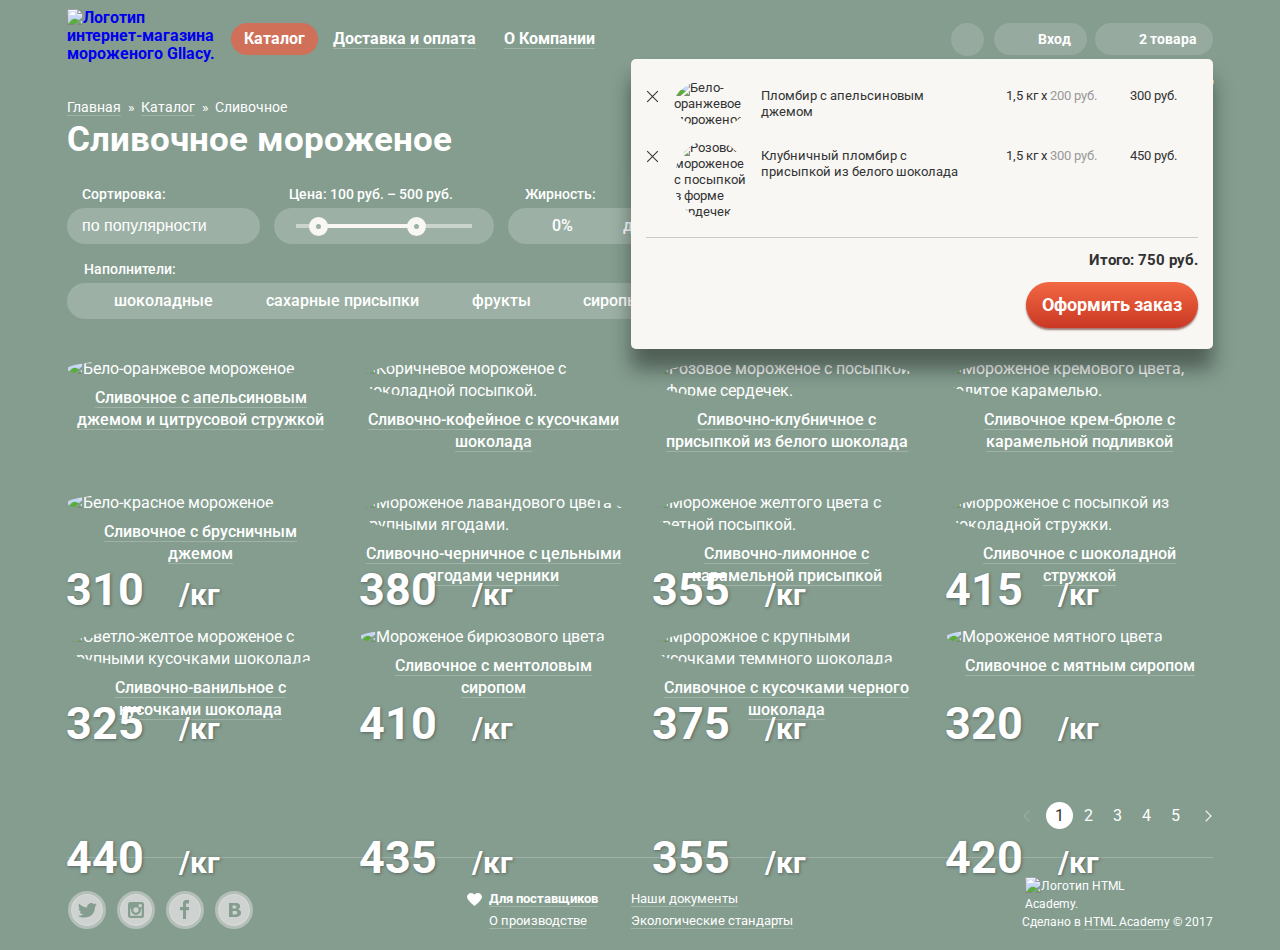
==== commit 76f4cb34: "Добавила лейблам класс и скрытие dislay:none по классу" ====
--- a/inner.html
+++ b/inner.html
@@ -4,7 +4,7 @@
     <meta charset="utf-8">
     <title>Сливочное мороженое | Gllacy</title>
     <link href="https://fonts.googleapis.com/css?family=Roboto:400,500,700&amp;subset=cyrillic" rel="stylesheet">
-    <link rel="stylesheet" href="css/normalize.css">
+    <link rel="stylesheet" href="css/normalize.min.css">
     <link rel="stylesheet" href="css/style.min.css">
   </head>
 
@@ -13,7 +13,7 @@
       <nav class="main-navigation">
         <a class="main-header-logo" href="index.html"><img src="img/logo.svg" alt="Логотип интернет-магазина мороженого Gllacy." width="154" height="64"></a>
         <ul class="site-navigation">
-          <li class="site-navigation-item"><a class="site-navigation-link site-navigation-current" href="catalog.html"><span>Каталог</span></a>
+          <li class="site-navigation-item"><a class="link site-navigation-link site-navigation-current" href="catalog.html"><span class="site-navigation-title">Каталог</span></a>
             <ul class="site-navigation-sub">
               <li class="site-navigation-sub-item"><a class="site-navigation-sub-link" href="new.html"><span class="important">Новинки</span></a></li>
               <li class="site-navigation-sub-item"><a class="site-navigation-sub-link site-navigation-sub-current" href="inner.html" aria-current="page">Сливочное</a></li>
@@ -22,43 +22,43 @@
               <li class="site-navigation-sub-item"><a class="site-navigation-sub-link" href="mellorine.html">Мелорин</a></li>
             </ul>
           </li>
-          <li class="site-navigation-item"><a class="site-navigation-link" href="delivery-and-payment.html"><span>Доставка и оплата</span></a></li>
-          <li class="site-navigation-item"><a class="site-navigation-link" href="about.html"><span>О Компании</span></a></li>
+          <li class="site-navigation-item"><a class="link site-navigation-link" href="delivery-and-payment.html"><span class="site-navigation-title">Доставка и оплата</span></a></li>
+          <li class="site-navigation-item"><a class="link site-navigation-link" href="about.html"><span class="site-navigation-title">О Компании</span></a></li>
         </ul>
         <ul class="user-navigation">
-          <li class="user-navigation-item"><a class="user-navigation-link search" href="search.html"><span class="visually-hidden">Поиск</span></a>
+          <li class="user-navigation-item"><a class="link user-navigation-link search" href="search.html"><span class="visually-hidden">Поиск</span></a>
             <ul class="modal theme-light user-navigation-search-popup popup">
               <li>
                 <form class="search-form" action="https://echo.htmlacademy.ru" method="get">
-                  <label class="visually-hidden" for="search-field">Поиск</label>
-                  <input id="search-field" type="search" name="search" placeholder="Что ищем?" size="30">
+                  <label class="label label-hidden visually-hidden" for="search-field">Поиск</label>
+                  <input class="input" id="search-field" type="search" name="search" placeholder="Что ищем?" size="30">
                 </form>
               </li>
             </ul>
           </li>
-          <li class="user-navigation-item"><a class="user-navigation-link login" href="login.html">Вход</a>
+          <li class="user-navigation-item"><a class="link user-navigation-link login" href="login.html">Вход</a>
             <ul class="modal theme-light user-navigation-login-popup popup">
               <li>
                 <form class="login-form" method="post" action="https://echo.htmlacademy.ru">
                   <h2 class="visually-hidden">Форма авторизации</h2>
                   <p>
-                    <label class="visually-hidden" for="login-email">Ваша электронная почта</label>
-                    <input id="login-email" type="email" name="email" placeholder="Электронная почта">
+                    <label class="label label-hidden visually-hidden" for="login-email">Ваша электронная почта</label>
+                    <input class="input" id="login-email" type="email" name="email" placeholder="Электронная почта">
                   </p>
                   <p>
-                    <label class="visually-hidden" for="login-password">Ваш пароль</label>
-                    <input id="login-password" type="password" name="password" placeholder="Пароль">
+                    <label class="label label-hidden visually-hidden" for="login-password">Ваш пароль</label>
+                    <input class="input" id="login-password" type="password" name="password" placeholder="Пароль">
                   </p>
                   <button class="button" type="submit">Войти</button>
                   <p class="login-additional">
-                    <a href="#">Забыли пароль?</a>
-                    <a href="#">Новая регистрация</a>
+                    <a class="link" href="#">Забыли пароль?</a>
+                    <a class="link" href="#">Новая регистрация</a>
                   </p>
                 </form>
               </li>
             </ul>
           </li>
-          <li class="user-navigation-item"><a class="user-navigation-link basket basket-full" href="basket.html">2 товара</a>
+          <li class="user-navigation-item"><a class="link user-navigation-link basket basket-full" href="basket.html">2 товара</a>
             <ul class="modal theme-light user-navigation-basket-popup popup">
               <li>
                 <h2 class="visually-hidden">Содержимое корзины</h2>
@@ -83,14 +83,14 @@
         </ul>
       </nav>
       <p class="main-header-schedule">С 10 до 20, ежедневно
-          <span class="main-header-phone-number"><a href="tel:+78124502525">8&nbsp;812&nbsp;450-25-25</a></span></p>
+        <span class="main-header-phone-number"><a class="link" href="tel:+78124502525">8&nbsp;812&nbsp;450-25-25</a></span></p>
     </header>
 
     <main class="wrapper">
 
       <ul class="breadcrumbs">
-        <li><a class="breadcrumbs-link" href="index.html">Главная</a></li>
-        <li><a class="breadcrumbs-link" href="catalog.html">Каталог</a></li>
+        <li><a class="link breadcrumbs-link" href="index.html">Главная</a></li>
+        <li><a class="link breadcrumbs-link" href="catalog.html">Каталог</a></li>
         <li class="breadcrumbs-current">Сливочное</li>
       </ul>
 
@@ -99,14 +99,13 @@
       <form class="filter" action="https://echo.htmlacademy.ru" method="get">
 
         <div class="filter-item filter-item-sorting">
-          <label>Сортировка:</label>
-            <select name="sorting" id="filter-sorting">
-              <option value="popular">по популярности</option>
-              <option value="low-price">сначала недорогие</option>
-              <option value="high-price">сначала дорогие</option>
-              <option value="fat-content">по жирности</option>
-            </select>
-          <!-- </label> -->
+          <label class="label">Сортировка:</label>
+          <select name="sorting" id="filter-sorting">
+            <option value="popular">по популярности</option>
+            <option value="low-price">сначала недорогие</option>
+            <option value="high-price">сначала дорогие</option>
+            <option value="fat-content">по жирности</option>
+          </select>
         </div>
 
         <div class="filter-item filter-item-price">
@@ -125,20 +124,20 @@
           <div class="container">
             <ul>
               <li class="filter-option">
-                <input class="visually-hidden filter-input filter-input-radio" type="radio" name="fat-content" value="0" id="filter-0">
-                <label for="filter-0">0%</label>
-              </li>
-              <li class="filter-option">
-                <input class="visually-hidden filter-input filter-input-radio" type="radio" name="fat-content" value="0-9" id="filter-0-9" checked>
-                <label for="filter-0-9">до 10%</label>
-              </li>
-              <li class="filter-option">
-                <input class="visually-hidden filter-input filter-input-radio" type="radio" name="fat-content" value="0-29" id="filter-0-29">
-                <label for="filter-0-29">до 30%</label>
-              </li>
-              <li class="filter-option">
-                <input class="visually-hidden filter-input filter-input-radio" type="radio" name="fat-content" value="30-100" id="filter-30-100">
-                <label for="filter-30-100">выше 30%</label>
+                <input class="input visually-hidden filter-input filter-input-radio" type="radio" name="fat-content" value="0" id="filter-0">
+                <label class="label" for="filter-0">0%</label>
+              </li>
+              <li class="filter-option">
+                <input class="input visually-hidden filter-input filter-input-radio" type="radio" name="fat-content" value="0-9" id="filter-0-9" checked>
+                <label class="label" for="filter-0-9">до 10%</label>
+              </li>
+              <li class="filter-option">
+                <input class="input visually-hidden filter-input filter-input-radio" type="radio" name="fat-content" value="0-29" id="filter-0-29">
+                <label class="label" for="filter-0-29">до 30%</label>
+              </li>
+              <li class="filter-option">
+                <input class="input visually-hidden filter-input filter-input-radio" type="radio" name="fat-content" value="30-100" id="filter-30-100">
+                <label class="label" for="filter-30-100">выше 30%</label>
               </li>
             </ul>
           </div>
@@ -149,24 +148,24 @@
           <div class="container">
             <ul>
               <li class="filter-option">
-                <input class="visually-hidden filter-input filter-input-checkbox" type="checkbox" name="chocolate" id="filter-chocolate" checked>
-                <label for="filter-chocolate">шоколадные</label>
-              </li>
-              <li class="filter-option">
-                <input class="visually-hidden filter-input filter-input-checkbox" type="checkbox" name="sugar" id="filter-sugar" checked>
-                <label for="filter-sugar">сахарные присыпки</label>
-              </li>
-              <li class="filter-option">
-                <input class="visually-hidden filter-input filter-input-checkbox" type="checkbox" name="fruits" id="filter-fruits">
-                <label for="filter-fruits">фрукты</label>
-              </li>
-              <li class="filter-option">
-                <input class="visually-hidden filter-input filter-input-checkbox" type="checkbox" name="syrup" id="filter-syrup">
-                <label for="filter-syrup">сиропы</label>
-              </li>
-              <li class="filter-option">
-                <input class="visually-hidden filter-input filter-input-checkbox" type="checkbox" name="jam" id="filter-jam">
-                <label for="filter-jam">джемы</label>
+                <input class="input visually-hidden filter-input filter-input-checkbox" type="checkbox" name="chocolate" id="filter-chocolate" checked>
+                <label class="label" for="filter-chocolate">шоколадные</label>
+              </li>
+              <li class="filter-option">
+                <input class="input visually-hidden filter-input filter-input-checkbox" type="checkbox" name="sugar" id="filter-sugar" checked>
+                <label class="label" for="filter-sugar">сахарные присыпки</label>
+              </li>
+              <li class="filter-option">
+                <input class="input visually-hidden filter-input filter-input-checkbox" type="checkbox" name="fruits" id="filter-fruits">
+                <label class="label" for="filter-fruits">фрукты</label>
+              </li>
+              <li class="filter-option">
+                <input class="input visually-hidden filter-input filter-input-checkbox" type="checkbox" name="syrup" id="filter-syrup">
+                <label class="label" for="filter-syrup">сиропы</label>
+              </li>
+              <li class="filter-option">
+                <input class="input visually-hidden filter-input filter-input-checkbox" type="checkbox" name="jam" id="filter-jam">
+                <label class="label" for="filter-jam">джемы</label>
               </li>
             </ul>
           </div>
@@ -181,84 +180,84 @@
           <li class="catalog-item">
             <img class="catalog-item-img" src="img/cream_orange-jam-ciron-flakes.jpg" alt="Бело-оранжевое мороженое." width="267" height="267">
             <p class="catalog-item-price"><span class="catalog-item-price-value">310</span> <span class="visually-hidden">₽</span><span class="catalog-item-price-weight">/кг</span></p>
-            <h3><a href="#">Сливочное с апельсиновым джемом и цитрусовой стружкой</a></h3>
-            <div class="container"><button class="button сatalog-button" type="button">Быстрый просмотр</button></div>
+            <h3><a class="link" href="#">Сливочное с апельсиновым джемом и цитрусовой стружкой</a></h3>
+            <div class="container"><a class="button сatalog-button">Быстрый просмотр</a></div>
           </li>
           <li class="catalog-item">
             <img class="catalog-item-img" src="img/cream-coffe_chocolate-pieces.jpg" alt="Коричневое мороженое с шоколадной посыпкой." width="267" height="267">
             <p class="catalog-item-price"><span class="catalog-item-price-value">380</span> <span class="visually-hidden">₽</span><span class="catalog-item-price-weight">/кг</span></p>
-            <h3><a href="#">Сливочно-кофейное с кусочками шоколада</a></h3>
-            <div class="container"><button class="button сatalog-button" type="button">Быстрый просмотр</button></div>
+            <h3><a class="link" href="#">Сливочно-кофейное с кусочками шоколада</a></h3>
+            <div class="container"><a class="button сatalog-button">Быстрый просмотр</a></div>
           </li>
           <li class="catalog-item">
             <img class="catalog-item-img" src="img/cream-strawberry_white-chocolate-topping.jpg" alt="Розовое мороженое с посыпкой в форме сердечек." width="267" height="267">
             <p class="catalog-item-price"><span class="catalog-item-price-value">355</span> <span class="visually-hidden">₽</span><span class="catalog-item-price-weight">/кг</span></p>
-            <h3><a href="#">Сливочно-клубничное с присыпкой из белого шоколад</a></h3>
-            <div class="container"><button class="button сatalog-button" type="button">Быстрый просмотр</button></div>
+            <h3><a class="link" href="#">Сливочно-клубничное с присыпкой из белого шоколада</a></h3>
+            <div class="container"><a class="button сatalog-button">Быстрый просмотр</a></div>
           </li>
           <li class="catalog-item">
             <img class="catalog-item-img" src="img/cream-brulee_caramel-sauce.jpg" alt="Мороженое кремового цвета, политое карамелью." width="267" height="267">
             <p class="catalog-item-price"><span class="catalog-item-price-value">415</span> <span class="visually-hidden">₽</span><span class="catalog-item-price-weight">/кг</span></p>
-            <h3><a href="#">Сливочное крем-брюле с карамельной подливкой</a></h3>
-            <div class="container"><button class="button сatalog-button" type="button">Быстрый просмотр</button></div>
+            <h3><a class="link" href="#">Сливочное крем-брюле с карамельной подливкой</a></h3>
+            <div class="container"><a class="button сatalog-button">Быстрый просмотр</a></div>
           </li>
           <li class="catalog-item">
             <img class="catalog-item-img" src="img/cream_lingonberry-jam.jpg" alt="Бело-красное мороженое." width="267" height="267">
             <p class="catalog-item-price"><span class="catalog-item-price-value">325</span> <span class="visually-hidden">₽</span><span class="catalog-item-price-weight">/кг</span></p>
-            <h3><a href="#">Сливочное с брусничным джемом</a></h3>
-            <div class="container"><button class="button сatalog-button" type="button">Быстрый просмотр</button></div>
+            <h3><a class="link" href="#">Сливочное с брусничным джемом</a></h3>
+            <div class="container"><a class="button сatalog-button">Быстрый просмотр</a></div>
           </li>
           <li class="catalog-item">
             <img class="catalog-item-img" src="img/cream-blackberry_blackberry-berries.jpg" alt="Мороженое лавандового цвета с крупными ягодами." width="267" height="267">
             <p class="catalog-item-price"><span class="catalog-item-price-value">410</span> <span class="visually-hidden">₽</span><span class="catalog-item-price-weight">/кг</span></p>
-            <h3><a href="#">Сливочно-черничное с цельными ягодами черники</a></h3>
-            <div class="container"><button class="button сatalog-button" type="button">Быстрый просмотр</button></div>
+            <h3><a class="link" href="#">Сливочно-черничное с цельными ягодами черники</a></h3>
+            <div class="container"><a class="button сatalog-button">Быстрый просмотр</a></div>
           </li>
           <li class="catalog-item">
             <img class="catalog-item-img" src="img/cream-citron_caramel-topping.jpg" alt="Мороженое желтого цвета с цветной посыпкой." width="267" height="267">
             <p class="catalog-item-price"><span class="catalog-item-price-value">375</span> <span class="visually-hidden">₽</span><span class="catalog-item-price-weight">/кг</span></p>
-            <h3><a href="#">Сливочно-лимонное с карамельной присыпкой</a></h3>
-            <div class="container"><button class="button сatalog-button" type="button">Быстрый просмотр</button></div>
+            <h3><a class="link" href="#">Сливочно-лимонное с карамельной присыпкой</a></h3>
+            <div class="container"><a class="button сatalog-button">Быстрый просмотр</a></div>
           </li>
           <li class="catalog-item">
             <img class="catalog-item-img" src="img/cream_chocolate-flakes.jpg" alt="Морроженое с посыпкой из шоколадной стружки." width="267" height="267">
             <p class="catalog-item-price"><span class="catalog-item-price-value">320</span> <span class="visually-hidden">₽</span><span class="catalog-item-price-weight">/кг</span></p>
-            <h3><a href="#">Сливочное с шоколадной стружкой</a></h3>
-            <div class="container"><button class="button сatalog-button" type="button">Быстрый просмотр</button></div>
+            <h3><a class="link" href="#">Сливочное с шоколадной стружкой</a></h3>
+            <div class="container"><a class="button сatalog-button">Быстрый просмотр</a></div>
           </li>
           <li class="catalog-item">
             <img class="catalog-item-img" src="img/cream-vanilla_chocolate-pieces.jpg" alt="Светло-желтое мороженое с крупными кусочками шоколада." width="267" height="267">
             <p class="catalog-item-price"><span class="catalog-item-price-value">440</span> <span class="visually-hidden">₽</span><span class="catalog-item-price-weight">/кг</span></p>
-            <h3><a href="#">Сливочно-ванильное с кусочками шоколада</a></h3>
-            <div class="container"><button class="button сatalog-button" type="button">Быстрый просмотр</button></div>
+            <h3><a class="link" href="#">Сливочно-ванильное с кусочками шоколада</a></h3>
+            <div class="container"><a class="button сatalog-button">Быстрый просмотр</a></div>
           </li>
           <li class="catalog-item">
             <img class="catalog-item-img" src="img/cream_menthol-sauce.jpg" alt="Мороженое бирюзового цвета." width="267" height="267">
             <p class="catalog-item-price"><span class="catalog-item-price-value">435</span> <span class="visually-hidden">₽</span><span class="catalog-item-price-weight">/кг</span></p>
-            <h3><a href="#">Сливочное с ментоловым сиропом</a></h3>
-            <div class="container"><button class="button сatalog-button" type="button">Быстрый просмотр</button></div>
+            <h3><a class="link" href="#">Сливочное с ментоловым сиропом</a></h3>
+            <div class="container"><a class="button сatalog-button">Быстрый просмотр</a></div>
           </li>
           <li class="catalog-item">
             <img class="catalog-item-img" src="img/cream_black-chocolate-pieces.jpg" alt="Мророжное с крупными кусочками теммного шоколада." width="267" height="267">
             <p class="catalog-item-price"><span class="catalog-item-price-value">355</span> <span class="visually-hidden">₽</span><span class="catalog-item-price-weight">/кг</span></p>
-            <h3><a href="#">Сливочное с кусочками черного шоколада </a></h3>
-            <div class="container"><button class="button сatalog-button" type="button">Быстрый просмотр</button></div>
+            <h3><a class="link" href="#">Сливочное с кусочками черного шоколада </a></h3>
+            <div class="container"><a class="button сatalog-button">Быстрый просмотр</a></div>
           </li>
           <li class="catalog-item">
             <img class="catalog-item-img" src="img/cream_mint-sauce.jpg" alt="Мороженое мятного цвета." width="267" height="267">
             <p class="catalog-item-price"><span class="catalog-item-price-value">420</span> <span class="visually-hidden">₽</span><span class="catalog-item-price-weight">/кг</span></p>
-            <h3><a href="#">Сливочное с мятным сиропом</a></h3>
-            <div class="container"><button class="button сatalog-button" type="button">Быстрый просмотр</button></div>
+            <h3><a class="link" href="#">Сливочное с мятным сиропом</a></h3>
+            <div class="container"><a class="button сatalog-button">Быстрый просмотр</a></div>
           </li>
         </ul>
         <ul class="pagination">
-          <li class="pagination-link pagination-back"><a class="disabled"><span class="visually-hidden">Назад</span></a></li>
-          <li class="pagination-link"><a class="current">1</a></li>
-          <li class="pagination-link"><a href="#">2</a></li>
-          <li class="pagination-link"><a href="#">3</a></li>
-          <li class="pagination-link"><a href="#">4</a></li>
-          <li class="pagination-link"><a href="#">5</a></li>
-          <li class="pagination-link pagination-forward"><a href="#"><span class="visually-hidden">Вперед</span></a></li>
+          <li class="pagination-link pagination-back"><a class="link disabled"><span class="visually-hidden">Назад</span></a></li>
+          <li class="pagination-link"><a class="link current">1</a></li>
+          <li class="pagination-link"><a class="link" href="#">2</a></li>
+          <li class="pagination-link"><a class="link" href="#">3</a></li>
+          <li class="pagination-link"><a class="link" href="#">4</a></li>
+          <li class="pagination-link"><a class="link" href="#">5</a></li>
+          <li class="pagination-link pagination-forward"><a class="link" href="#"><span class="visually-hidden">Вперед</span></a></li>
         </ul>
       </section>
     </main>
@@ -268,22 +267,22 @@
         <section class="footer-socials">
           <h2 class="visually-hidden">Мы в социальных сетях</h2>
           <ul>
-            <li><a class="social-button twitter" href="https://twitter.com/"><span class="visually-hidden">Твиттер</span>
+            <li><a class="link social-button twitter" href="https://twitter.com/"><span class="visually-hidden">Твиттер</span>
               <svg xmlns="http://www.w3.org/2000/svg" width="32" height="32" viewBox="0 0 32 32">
                 <path fill="#FFF" d="M16 0C7.164 0 0 7.164 0 16c0 8.837 7.164 16 16 16 8.837 0 16-7.163 16-16 0-8.836-7.163-16-16-16zm7.944 12.809c-.251 6.516-3.463 10.832-10.992 10.702h-.486c-.447 0-4.543-.443-5.344-1.823 2.479.19 4.247-.406 5.12-1.136-1.048-.289-2.923-.461-3.251-2.848.384.104.618.221 1.299.113-1.307-.824-2.758-1.519-2.679-3.643.311.317 1.164.518 1.46.457-.768-.233-2.149-3.244-.974-4.781 1.984 1.79 4.075 3.482 7.804 3.643.227-2.214 1.24-3.699 3.168-4.325 1.84-.479 3.255.26 3.901 1.138.737-.224 1.453-.466 2.193-.685-.004.833-.569 1.463-.935 1.709.747.165 1.423-.475 1.423-.475-.184.963-1.094 1.725-1.707 1.954z"/>
               </svg>
             </a></li>
-            <li><a class="social-button instagram" href="https://www.instagram.com/"><span class="visually-hidden">Инстаграм</span>
+            <li><a class="link social-button instagram" href="https://www.instagram.com/"><span class="visually-hidden">Инстаграм</span>
               <svg xmlns="http://www.w3.org/2000/svg" width="32" height="32" viewBox="0 0 32 32"><g fill="#FFF">
                 <path d="M20.916 16a4.938 4.938 0 1 1-9.877 0c0-.394.051-.773.138-1.14h-.897v6.838h11.396V14.86h-.897c.086.367.137.746.137 1.14z"/><path d="M15.978 18.659c1.466 0 2.659-1.193 2.659-2.659s-1.193-2.659-2.659-2.659c-1.466 0-2.659 1.193-2.659 2.659s1.192 2.659 2.659 2.659zM18.637 10.302h3.039v3.039h-3.039z"/><path d="M16 0C7.164 0 0 7.164 0 16c0 8.837 7.164 16 16 16 8.837 0 16-7.163 16-16 0-8.836-7.163-16-16-16zm7.955 21.698a2.285 2.285 0 0 1-2.279 2.279H10.279A2.285 2.285 0 0 1 8 21.698V10.302a2.286 2.286 0 0 1 2.279-2.279h11.396a2.286 2.286 0 0 1 2.279 2.279v11.396z"/></g>
               </svg>
             </a></li>
-            <li><a class="social-button facebook" href="https://www.facebook.com/"><span class="visually-hidden">Фейсбук</span>
+            <li><a class="link social-button facebook" href="https://www.facebook.com/"><span class="visually-hidden">Фейсбук</span>
               <svg xmlns="http://www.w3.org/2000/svg" width="32" height="32" viewBox="0 0 32 32">
                 <path fill="#FFF" d="M16 0C7.164 0 0 7.163 0 16s7.164 16 16 16c8.837 0 16-7.164 16-16S24.837 0 16 0zm4.062 9.455h-3.021v3.444h3.021v3.445h-3.021v8.61H14.02v-8.61H11v-3.445h3.021V9.455c0-1.902 1.353-3.445 3.021-3.445h3.021v3.445z"/>
               </svg>
             </a></li>
-            <li><a class="social-button vk" href="https://vk.com/"><span class="visually-hidden">ВКонтакте</span>
+            <li><a class="link social-button vk" href="https://vk.com/"><span class="visually-hidden">ВКонтакте</span>
               <svg xmlns="http://www.w3.org/2000/svg" width="32" height="32" viewBox="0 0 32 32"><g fill="#FFF">
                 <path d="M16.637 14.495c.402-.019.719-.082.951-.188.326-.145.54-.33.641-.559.101-.229.15-.496.15-.797 0-.232-.058-.465-.174-.697-.116-.232-.322-.405-.617-.517-.264-.1-.592-.155-.984-.165a76.242 76.242 0 0 0-1.652-.014h-.339v2.965h.565c.571 0 1.057-.009 1.459-.028zM18.118 17.084c-.282-.081-.672-.125-1.166-.132a127.97 127.97 0 0 0-1.55-.009h-.79v3.493h.264c1.014 0 1.74-.003 2.18-.009a3.2 3.2 0 0 0 1.212-.245c.377-.157.633-.364.774-.625s.214-.562.214-.9c0-.446-.088-.788-.261-1.03-.17-.241-.464-.423-.877-.543z"/><path d="M16 0C7.164 0 0 7.164 0 16c0 8.837 7.164 16 16 16 8.837 0 16-7.163 16-16 0-8.836-7.163-16-16-16zm6.602 20.531a3.73 3.73 0 0 1-1.124 1.327c-.552.415-1.161.71-1.823.886s-1.501.264-2.519.264h-6.121V8.987h5.443c1.13 0 1.957.038 2.48.113a5.126 5.126 0 0 1 1.561.5c.533.27.929.632 1.189 1.087.26.455.392.975.392 1.558 0 .678-.179 1.278-.536 1.795-.358.518-.863.92-1.517 1.208v.075c.917.182 1.642.559 2.179 1.13.537.571.807 1.325.807 2.261 0 .678-.138 1.283-.411 1.817z"/></g>
               </svg>
@@ -299,16 +298,16 @@
                   <svg xmlns="http://www.w3.org/2000/svg" width="15" height="13" viewBox="0 0 15 13"><path fill="#FFF" d="M10.799 0c-1.35 0-2.551.65-3.3 1.661A4.097 4.097 0 0 0 4.199 0C1.875 0 0 1.806 0 4.044 0 7.223 7.499 13 7.499 13s7.499-5.777 7.499-8.956C14.998 1.806 13.123 0 10.799 0z"/>
                   </svg>
                 </span>
-                <a href="for-suppliers.html">Для поставщиков</a></li>
-              <li class="footer-navigation-link" ><a href="documents.html">Наши документы</a></li>
-              <li class="footer-navigation-link"><a href="manufactoring.html">О производстве</a></li>
-              <li class="footer-navigation-link"><a href="eco.html">Экологические стандарты</a></li>
+                <a class="link" href="for-suppliers.html">Для поставщиков</a></li>
+              <li class="footer-navigation-link" ><a class="link" href="documents.html">Наши документы</a></li>
+              <li class="footer-navigation-link"><a class="link" href="manufactoring.html">О производстве</a></li>
+              <li class="footer-navigation-link"><a class="link" href="eco.html">Экологические стандарты</a></li>
             </ul>
           </nav>
         </section>
         <p class="footer-copyright">
-          <a href="https://htmlacademy.ru/intensive/htmlcss" target="_blank"><img src="img/logo-htmlacademy.svg" alt="Логотип HTML Academy." width="108" height="37"></a>
-          Сделано в <a href="https://htmlacademy.ru/intensive/htmlcss" target="_blank">HTML Academy</a> © 2017
+          <a class="link" href="https://htmlacademy.ru/intensive/htmlcss" target="_blank"><img src="img/logo-htmlacademy.svg" alt="Логотип HTML Academy." width="108" height="37"></a>
+          Сделано в <a class="link" href="https://htmlacademy.ru/intensive/htmlcss" target="_blank">HTML Academy</a> © 2017
         </p>
       </div>
     </footer>
--- a/css/style.min.css
+++ b/css/style.min.css
@@ -1 +1 @@
-@-webkit-keyframes bounce{0%{-webkit-transform:translate(-50%,-2000px);transform:translate(-50%,-2000px)}70%{-webkit-transform:translate(-50%,-20%);transform:translate(-50%,-20%)}90%{-webkit-transform:translate(-50%,-60%);transform:translate(-50%,-60%)}to{-webkit-transform:translate(-50%,-50%);transform:translate(-50%,-50%)}}@keyframes bounce{0%{-webkit-transform:translate(-50%,-2000px);transform:translate(-50%,-2000px)}70%{-webkit-transform:translate(-50%,-20%);transform:translate(-50%,-20%)}90%{-webkit-transform:translate(-50%,-60%);transform:translate(-50%,-60%)}to{-webkit-transform:translate(-50%,-50%);transform:translate(-50%,-50%)}}@-webkit-keyframes shake{0%,to{-webkit-transform:translate(-50%,-50%);transform:translate(-50%,-50%)}10%,30%,50%,70%,90%{-webkit-transform:translate(-51%,-50%);transform:translate(-51%,-50%)}20%,40%,60%,80%{-webkit-transform:translate(-49%,-50%);transform:translate(-49%,-50%)}}@keyframes shake{0%,to{-webkit-transform:translate(-50%,-50%);transform:translate(-50%,-50%)}10%,30%,50%,70%,90%{-webkit-transform:translate(-51%,-50%);transform:translate(-51%,-50%)}20%,40%,60%,80%{-webkit-transform:translate(-49%,-50%);transform:translate(-49%,-50%)}}body{margin:0;padding:0;font-family:'Roboto',Arial,sans-serif;font-size:16px;line-height:22px;color:#fff;background-color:#849d8f}:focus{outline:0}a{color:#fff;text-decoration:none;border-bottom:1px solid rgba(225,225,225,.3)}a:active,a:focus,a:hover{color:#ffbc9e;border-bottom-color:#ffbc9e}img{max-width:100%;height:auto}.theme-light{color:#323232;background-color:#f8f7f4}.theme-light a{color:#323232;border-bottom-color:rgba(0,0,0,.3)}.theme-light a:active,.theme-light a:focus,.theme-light a:hover{color:#e84d37;border-bottom-color:rgba(232,77,55,.3)}.button{display:inline-block;padding:11px 24px 11px 22px;font:inherit;font-size:18px;line-height:24px;font-weight:700;text-align:center;vertical-align:middle;color:#fff;background-image:-webkit-gradient(linear,left bottom,left top,from(#ca3824),to(#f26843));background-image:-webkit-linear-gradient(bottom,#ca3824,#f26843);background-image:-o-linear-gradient(bottom,#ca3824,#f26843);background-image:linear-gradient(to top,#ca3824,#f26843);border:0;border-radius:50px;-webkit-box-shadow:0 2px 2px 0 rgba(85,8,0,.54);box-shadow:0 2px 2px 0 rgba(85,8,0,.54)}.button:focus,.button:hover{color:#fefefe;background-image:-webkit-gradient(linear,left top,left bottom,from(#f58669),to(#ec6f5e));background-image:-webkit-linear-gradient(#f58669,#ec6f5e);background-image:-o-linear-gradient(#f58669,#ec6f5e);background-image:linear-gradient(#f58669,#ec6f5e);-webkit-box-shadow:0 1px 2px 0 #ac1000;box-shadow:0 1px 2px 0 #ac1000}.button:active{color:#fceeec;background-image:-webkit-gradient(linear,left top,left bottom,from(#e74a35),to(#f26843)),-webkit-gradient(linear,left top,left bottom,from(rgba(0,0,0,.07)),to(rgba(0,0,0,.07)));background-image:-webkit-linear-gradient(top,#e74a35,#f26843),-webkit-linear-gradient(rgba(0,0,0,.07),rgba(0,0,0,.07));background-image:-o-linear-gradient(top,#e74a35,#f26843),-o-linear-gradient(rgba(0,0,0,.07),rgba(0,0,0,.07));background-image:linear-gradient(to bottom,#e74a35,#f26843),linear-gradient(rgba(0,0,0,.07),rgba(0,0,0,.07));-webkit-box-shadow:inset 0 2px 2px 0 #942718;box-shadow:inset 0 2px 2px 0 #942718}.site-wrapper::after,.site-wrapper::before{content:"";visibility:hidden}.site-wrapper::before{background-image:url(../img/slider-2.png)}.site-wrapper::after{background-image:url(../img/slider-3.png)}.site-wrapper{min-width:1200px;padding-top:9px;background-color:#849d8f;background-image:url(../img/slider-1.png);background-repeat:no-repeat;background-position:top center}.wrapper{width:1200px;margin:0 auto;padding:0 27px;-webkit-box-sizing:border-box;box-sizing:border-box}.visually-hidden:not(:focus):not(:active),input[type=checkbox].visually-hidden,input[type=radio].visually-hidden{position:absolute;width:1px;height:1px;margin:-1px;padding:0;border:0;white-space:nowrap;-webkit-clip-path:inset(100%);clip-path:inset(100%);clip:rect(0 0 0 0);overflow:hidden}.main-header{position:relative}.inner-page .main-header{margin-top:9px;margin-bottom:26px}.main-header-logo{width:154px;height:64px;margin-right:10px;border:0}.main-navigation{display:-webkit-box;display:-ms-flexbox;display:flex;-webkit-box-align:center;-ms-flex-align:center;align-items:center;font-weight:700;line-height:18px}.site-navigation,.site-navigation-sub{margin:0;padding:0 0 5px;list-style:none}.modal,.user-navigation{padding:0 0 5px;list-style:none}.modal{margin:0}.site-navigation{display:-webkit-box;display:-ms-flexbox;display:flex;-ms-flex-wrap:wrap;flex-wrap:wrap;max-width:550px}.site-navigation a{border:0}.site-navigation-item{position:relative;max-width:550px;margin-right:2px}.site-navigation-link span{border-bottom:1px solid rgba(225,225,225,.3)}.site-navigation-link,.site-navigation-sub-link,.user-navigation-link>a{display:block}.site-navigation-link{padding:7px 13px}.site-navigation-item:focus-within>.site-navigation-link,.site-navigation-item:focus>.site-navigation-link,.site-navigation-item:hover>.site-navigation-link{color:#333;background-color:#f7f6f3;border-radius:20px 20px}.site-navigation-current span,.site-navigation-item:focus span,.site-navigation-item:focus-within>span,.site-navigation-item:hover span{border-bottom:none}.site-navigation-item:focus .site-navigation-sub,.site-navigation-item:hover,.site-navigation-item:hover .site-navigation-sub{display:block}.site-navigation-item:focus .site-navigation-sub:after,.site-navigation-item:focus-within .site-navigation-sub:after,.site-navigation-item:hover .site-navigation-sub:after{content:"";position:absolute;top:-5px;width:100%;height:5px}.site-navigation-link:active{background-color:#ededed;-webkit-box-shadow:inset 0 2px 1px 0 #696969;box-shadow:inset 0 2px 1px 0 #696969}.site-navigation-current{color:#fff;background-color:#d07058;border-radius:20px 20px}.site-navigation-sub{position:absolute;top:37px;left:-7px;display:none;padding-bottom:0;border-radius:5px;background-color:#f8f7f4;z-index:100}.modal,.site-navigation-sub{-webkit-box-shadow:0 20px 20px 0 rgba(0,0,0,.4);box-shadow:0 20px 20px 0 rgba(0,0,0,.4)}.site-navigation-sub a{max-width:550px;padding:8px 21px 8px 20px;font-size:14px;line-height:16px;font-weight:400;color:#323232;white-space:nowrap;overflow:hidden}.site-navigation-sub-link:focus,.site-navigation-sub-link:hover{background-color:#fbded7}.site-navigation-sub-link:active{background-color:#f6b5a5}.site-navigation-sub-item:first-child .site-navigation-sub-link,.site-navigation-sub-item:last-child .site-navigation-sub-link{padding-bottom:12px}.site-navigation-sub-item:first-child .site-navigation-sub-link{position:relative;font-weight:700;padding-top:11px;border-radius:5px 5px 0 0}.site-navigation-sub-item:first-child .site-navigation-sub-link:after{content:"";position:absolute;bottom:0;left:4%;height:1px;width:89%;background-color:rgba(50,50,50,.2)}.site-navigation-sub-item:last-child .site-navigation-sub-link{border-radius:0 0 5px 5px}.site-navigation-sub-current{color:#fff;background-color:#d07058}.site-navigation-sub-current:focus,.site-navigation-sub-current:hover{color:#000}.user-navigation{display:-webkit-box;display:-ms-flexbox;display:flex;-ms-flex-wrap:wrap;flex-wrap:wrap;max-width:420px;margin:0 0 0 auto;padding-bottom:0}.user-navigation-item{position:relative}.user-navigation-item:focus .popup,.user-navigation-item:hover .popup{display:block}.user-navigation-link{position:relative;font-size:14px;line-height:16px;display:inline-block;padding:8px 16px 8px 44px;margin-left:10px;vertical-align:center;background-color:rgba(225,225,225,.2);border-bottom:none;border-radius:20px}.user-navigation-link.search{width:15px;height:15px;padding:9px;border-radius:50%}.user-navigation-link.basket-full{margin-left:8px}.user-navigation-link::before{content:"";position:absolute;top:6px;left:16px;width:21px;height:19px;background-repeat:no-repeat;background-position:0 0}.user-navigation-link.search::before{top:7px;left:8px;width:17px;height:17px;background-image:url(../img/loupe.svg)}.user-navigation-item:hover .user-navigation-link.search::before,.user-navigation-link.search:focus::before,.user-navigation-link.search:hover::before{background-image:url(../img/loupe-black.svg)}.user-navigation-link.login::before{width:21px;height:19px;background-image:url(../img/entrance.svg)}.user-navigation-item:hover .user-navigation-link.login::before,.user-navigation-link.login:focus::before,.user-navigation-link.login:hover::before{background-image:url(../img/entrance-black.svg)}.user-navigation-link.basket::before{width:21px;height:20px;background-image:url(../img/basket.svg)}.user-navigation-item:hover .user-navigation-link.basket::before,.user-navigation-link.basket:focus::before,.user-navigation-link.basket:hover::before{background-image:url(../img/basket-black.svg)}.user-navigation-item:hover .user-navigation-link.basket-full::before,.user-navigation-link.basket-full::before,.user-navigation-link.basket-full:focus::before,.user-navigation-link.basket-full:hover::before{background-image:url(../img/basket-red.svg)}.user-navigation-item:focus>.user-navigation-link,.user-navigation-item:hover>.user-navigation-link{color:#323232;background-color:#f8f7f4}.main-header-schedule{position:absolute;bottom:0;right:26px;-webkit-transform:translateY(100%);-ms-transform:translateY(100%);transform:translateY(100%);min-width:200px;margin:0;font-size:14px;font-weight:700;line-height:16px;text-align:right;z-index:20}.main-header-phone-number{display:block}.main-header-phone-number a{font-size:22px;line-height:34px;border-bottom:none}.modal{font-size:13px;line-height:16px;font-weight:400;border-radius:5px}.modal a,input,textarea{line-height:24px}input,textarea{-webkit-box-sizing:border-box;box-sizing:border-box;width:100%;padding:9px 14px;font-size:14px;vertical-align:middle;font-weight:700;color:#323232;background-color:#fff;border:solid 1px #d3d3d2;border-radius:5px}input:hover,textarea:hover{-webkit-box-shadow:0 0 0 2px rgba(154,154,154,.52) inset;box-shadow:0 0 0 2px rgba(154,154,154,.52) inset;border-color:transparent}input:active,input:focus,textarea:active,textarea:focus{font-weight:700;-webkit-box-shadow:0 0 0 2px rgba(46,136,228,.52) inset;box-shadow:0 0 0 2px rgba(46,136,228,.52) inset;border-color:transparent}input::-webkit-input-placeholder,textarea::-webkit-input-placeholder{font-weight:400;color:#999}input:-ms-input-placeholder,input::-ms-input-placeholder,textarea:-ms-input-placeholder,textarea::-ms-input-placeholder{font-weight:400;color:#999}input::placeholder,textarea::placeholder{font-weight:400;color:#999}.close-button{position:relative;background-color:transparent;padding:0;border:0;cursor:pointer}.close-button::after,.close-button::before{content:"";position:absolute;background-color:#323232}.close-button::before{-webkit-transform:rotate(45deg);-ms-transform:rotate(45deg);transform:rotate(45deg)}.close-button::after{-webkit-transform:rotate(-45deg);-ms-transform:rotate(-45deg);transform:rotate(-45deg)}.close-button.modal-close{position:relative;float:right;margin:-3px -8px 0 0;width:20px;height:20px}.close-button.modal-close::after,.close-button.modal-close::before{top:10px;left:2px;width:21px;height:2px}.close-button.basket-delete{width:12px;height:12px}.close-button.basket-delete::after,.close-button.basket-delete::before{top:8px;right:0;width:15px;height:1px}.popup{position:absolute;top:36px;right:0;display:none;z-index:150}.user-navigation-search-popup{width:310px;padding:20px 15px}.user-navigation-login-popup{width:240px;padding:20px 17px 22px 19px}.user-navigation-login-popup p{margin:0}.user-navigation-login-popup p:not(:last-child){margin-bottom:20px}.user-navigation-login-popup .login-additional{padding-left:120px}.login-additional a{max-width:150px;line-height:22px}.user-navigation-login-popup .button{position:absolute;bottom:22px;padding-right:26px;padding-left:24px}.user-navigation-basket-popup{min-width:510px;padding:19px 15px 21px;text-align:right}.user-navigation-basket-popup table{padding-bottom:5px;border-bottom:1px solid #cacac7}.basket-content td{padding:8px 17px 10px 12px;text-align:left;vertical-align:top}.basket-content td:first-child{padding:0}.basket-content td:nth-child(2){padding-top:0;padding-right:0;padding-left:12px}.basket-content img{width:33px;height:33px;border-radius:50%}.basket-item-img{width:33px}.basket-item-title{width:214px}.basket-item-price{width:93px}.basket-item-sum{width:49px}.user-navigation-basket-popup .price{color:#999}.inner-page h1,.user-navigation-basket-popup .sum{font-size:15px;line-height:18px;font-weight:700}.user-navigation-basket-popup .button{padding-right:16px;padding-left:16px}.breadcrumbs{display:-webkit-box;display:-ms-flexbox;display:flex;-ms-flex-wrap:wrap;flex-wrap:wrap;max-width:855px;margin:0 0 4px;padding:0;font-size:14px;line-height:16px;list-style:none}.breadcrumbs-link{position:relative;margin-right:20px}.breadcrumbs-link::after{position:absolute;right:-14px;content:"»"}.inner-page h1{margin:0 0 26px;font-size:35px;line-height:41px}.slider{position:relative;padding-top:319px;text-align:center;color:#fff}.slider-list{margin:0;padding:0;list-style:none}.slider-item{display:none}.slider-item-title{width:700px;margin:0 auto 30px;font-size:60px;line-height:60px;font-weight:700}.slider .slider-button{padding:9px 41px 10px;font-size:32px;line-height:44px;text-shadow:0 2px 5px rgba(160,32,11,.76);background-image:-webkit-gradient(linear,left bottom,left top,from(#e74a35),to(#f26843));background-image:-webkit-linear-gradient(bottom,#e74a35,#f26843);background-image:-o-linear-gradient(bottom,#e74a35,#f26843);background-image:linear-gradient(to top,#e74a35,#f26843);-webkit-box-shadow:0 2px 2px 0 rgba(172,16,0,.64);box-shadow:0 2px 2px 0 rgba(172,16,0,.64)}.slider .slider-button:focus,.slider .slider-button:hover{color:#fff;background:-webkit-gradient(linear,left top,left bottom,from(#f58669),to(#ec6f5e));background:-webkit-linear-gradient(top,#f58669 0%,#ec6f5e 100%);background:-o-linear-gradient(top,#f58669 0%,#ec6f5e 100%);background:linear-gradient(to bottom,#f58669 0%,#ec6f5e 100%);-webkit-box-shadow:0 2px 2px 0 #ac1000;box-shadow:0 2px 2px 0 #ac1000}.slider .slider-button:active{color:#fceeec;-webkit-box-shadow:inset 0 2px 2px 0 #942718;box-shadow:inset 0 2px 2px 0 #942718}.slider-controls{position:absolute;bottom:20px;left:27px;z-index:20;font-size:0}.slider-controls label{display:inline-block;width:17px;height:17px;margin-right:8px;vertical-align:top;background-color:transparent;border:2px solid #fff;border-radius:50%;cursor:pointer}#product-1:checked~.site-wrapper{background-color:#849d8f;background-image:url(../img/slider-1.png)}#product-2:checked~.site-wrapper{background-color:#8996a6;background-image:url(../img/slider-2.png)}#product-3:checked~.site-wrapper{background-color:#9d8b84;background-image:url(../img/slider-3.png)}#product-1:checked~.site-wrapper #slide1,#product-2:checked~.site-wrapper #slide2,#product-3:checked~.site-wrapper #slide3{display:block}#product-1:checked~.site-wrapper label[for=product-1],#product-2:checked~.site-wrapper label[for=product-2],#product-3:checked~.site-wrapper label[for=product-3]{background-color:#fff}#product-1:hover~.site-wrapper label[for=product-1],#product-2:hover~.site-wrapper label[for=product-2],#product-3:hover~.site-wrapper label[for=product-3]{background-color:rgba(248,247,244,.4)}.special-offers{margin:42px auto 40px}.special-offers-blocks{display:-webkit-box;display:-ms-flexbox;display:flex;-webkit-box-pack:justify;-ms-flex-pack:justify;justify-content:space-between}.special-offers-block{position:relative;width:560px;min-height:229px;padding:16px 21px 80px 19px;-webkit-box-sizing:border-box;box-sizing:border-box;font-size:18px;line-height:22px;font-weight:700;color:#fff;background-color:#000;background-position:0 0;background-repeat:no-repeat;background-size:cover;border-radius:15px}.special-offers-block p{margin-top:15px}.special-offer-title{margin:0;font-size:35px;line-height:41px}.special-offers-button{position:absolute;bottom:23px;right:21px}.raspberry{background-color:#9d8b84;background-image:url(../img/offer-background-1.jpg)}.chocolate{background-color:#5b5447;background-image:url(../img/offer-background-2.jpg)}.catalog-list{display:-webkit-box;display:-ms-flexbox;display:flex;-ms-flex-wrap:wrap;flex-wrap:wrap;margin:0;padding:0;list-style:none}.catalog-item{position:relative;width:267px;margin-right:26px;margin-bottom:29px}.catalog-item:nth-child(4n){margin-right:0}.catalog-item:focus,.catalog-item:hover{z-index:50}.catalog-item:focus .container,.catalog-item:focus::after,.catalog-item:hover .container,.catalog-item:hover::after{display:block}.catalog-item::after{display:none;position:absolute;top:-6px;left:-13px;content:"";width:293px;height:calc(100% + 72px);border-radius:5px;background-color:rgba(225,225,225,.2);-webkit-box-shadow:0 20px 20px 0 rgba(0,0,0,.4);box-shadow:0 20px 20px 0 rgba(0,0,0,.4);z-index:-10}.catalog-item-bestseller::before{position:absolute;content:"";width:61px;height:61px;border-radius:50%;background-color:#fff;background-image:url(../img/hit.svg)}.catalog-item-img{width:267px;height:267px;border-radius:50%}.catalog-item-price{position:absolute;left:-1px;top:164px;font-size:45px;line-height:45px;font-weight:700;text-shadow:.5px .9px 3px rgba(49,50,53,.5)}.catalog-item-price-weight{padding-left:24px;font-size:30px}.catalog-item-price-weight::before{position:absolute;top:6px;left:81px;content:"";width:31px;height:36px;background-image:url(../img/ruble.svg)}.catalog-item h3{max-width:255px;margin-top:6px;margin-bottom:10px;font-size:inherit;line-height:22px;font-weight:500;text-align:center}.catalog-item .container{display:none;position:absolute;left:-13px;width:293px;text-align:center;z-index:10}.сatalog-button{padding-right:18px;padding-left:18px;margin-bottom:20px}.features{margin-bottom:40px}.features .container{margin:0;padding:25px 20px 15px;background-color:#e9dcc2;background-image:url(../img/features-background-pattern.jpg);background-repeat:repeat;border-radius:15px}.features-lead{margin:0 0 8px;font-size:24px;line-height:30px;font-weight:500}.features-list{display:-webkit-box;display:-ms-flexbox;display:flex;-webkit-box-pack:justify;-ms-flex-pack:justify;justify-content:space-between;-ms-flex-wrap:wrap;flex-wrap:wrap;margin:0;padding:0;list-style:none}.feature-item{width:485px;padding-left:56px;overflow:hidden}.feature-item.source,.feature-item.tech{background-image:url(../img/ice-cream.svg);background-repeat:no-repeat}.feature-item.source{background-image:url(../img/cow.svg)}.feature-item.milk,.feature-item.pack{background-image:url(../img/eco.svg);background-repeat:no-repeat}.feature-item.pack{background-image:url(../img/thermometer.svg)}.feature-item p{margin-top:12px;margin-bottom:10px}.new{display:-webkit-box;display:-ms-flexbox;display:flex;-webkit-box-pack:justify;-ms-flex-pack:justify;justify-content:space-between;margin-bottom:20px}.blog-news{width:560px;padding:10px 20px;-webkit-box-sizing:border-box;box-sizing:border-box;overflow:hidden;background-color:#fff;background-image:url(../img/news.jpg);background-position:0 0;background-size:cover;background-repeat:no-repeat;border-radius:15px}.blog-news-main-title{margin-bottom:4px;font:inherit}.blog-news-item-title{margin:0}.blog-news-item-title a{font-size:24px;line-height:30px;font-weight:700;border-color:#323232;border-width:2px}.blog-news-item-title a:active,.blog-news-item-title a:focus,.blog-news-item-title a:hover{border-width:2px}.subscription,.subscription .container{-webkit-box-sizing:border-box;box-sizing:border-box;border-radius:15px}.subscription{width:560px;color:#5a5a5a;background-image:url(../img/bg-post.svg);background-position:0 0;background-repeat:no-repeat;background-size:cover;padding:5px}.subscription .container{position:relative;height:100%;padding:13px 20px 99px;background-color:#f8f7f4}.subscription input{position:absolute;bottom:35px;left:20px;width:368px}.subscription button{position:absolute;bottom:36px;right:21px;padding:10px 20px}.contacts{position:relative;display:block;width:100%;height:428px;margin:40px auto 0;overflow:hidden}.contaсts-map{display:block;margin:0 auto;border:0;background-image:url(../img/map.png);background-position:0 0;background-repeat:no-repeat;background-size:1200px 430px}.contacts .container{display:-webkit-box;display:-ms-flexbox;display:flex;-webkit-box-pack:end;-ms-flex-pack:end;justify-content:flex-end;font-size:14px;line-height:20px;background-color:#fff}.contacts-info{position:absolute;-webkit-transform:translateY(-50%);-ms-transform:translateY(-50%);transform:translateY(-50%);top:50%;max-width:500px;max-height:350px;margin:0;padding:29px 25px;overflow:hidden;border-radius:15px}.contacts-info .address,.contacts-info .phone-number{display:block;font-size:18px;line-height:24px;font-weight:700}.contacts-info .phone-number{margin-top:3px;margin-bottom:-18px}.contacts-info button{margin-top:24px;padding-right:29px;padding-left:29px}.contacts a{line-height:22px;border:0}.filter{display:-webkit-box;display:-ms-flexbox;display:flex;-ms-flex-wrap:wrap;flex-wrap:wrap;-webkit-box-pack:start;-ms-flex-pack:start;justify-content:flex-start;-webkit-box-align:end;-ms-flex-align:end;align-items:flex-end;margin-bottom:23px;font-size:14px;line-height:16px;font-weight:500}.filter fieldset{padding:0;border:0}.filter-item{margin-left:0;margin-right:16px;margin-bottom:17px}.filter-item>label,.filter-item>legend,.filter-item>p{display:block;margin-left:15px;margin-bottom:5px}.filter-item>p{margin-top:0}.filter .container,.filter select{background-color:rgba(255,255,255,.2);border-radius:20px}.filter .container{font-size:16px;line-height:18px}.filter select{position:relative;min-width:162px;padding:10px 50px 10px 15px;font:inherit;color:#fff;background-image:url(../img/select-arrow.svg);background-size:11px 10px;background-repeat:no-repeat;background-position:168px 50%;border:0;-webkit-appearance:none;-moz-appearance:none;appearance:none}.filter select:focus,.filter select:hover{color:#323232;background-image:url(../img/icon-down-dir.svg);background-size:9px 5px;background-position:170px 50%}.filter-item-price{min-width:220px}.range-controls{position:relative;padding:16px 22px}.range-controls .scale{position:relative;width:176px;height:4px;background-color:rgba(248,247,244,.5)}.range-controls .bar{position:absolute;left:31px;width:50%;height:4px;background-color:#f8f7f4}.range-controls .toggle{position:absolute;top:9px;width:5px;height:5px;padding:0;border:7px solid #f8f7f4;background-color:#9bb1a5;border-radius:50%;cursor:pointer}.range-controls .toggle-min{left:35px}.range-controls .toggle-max{left:133px}.filter ul{display:-webkit-box;display:-ms-flexbox;display:flex;-webkit-box-pack:justify;-ms-flex-pack:justify;justify-content:space-between;margin:0;padding:9px 16px 9px 14px;list-style:none}.filter-item-topping ul{min-width:703px;-webkit-box-sizing:border-box;box-sizing:border-box;padding-right:20px;padding-left:17px}.filter-option label{position:relative;padding-left:30px}.filter-option:not(:last-child){margin-right:20px}.filter-input-radio~label::before{top:-2px}.filter-input-checkbox~label::before,.filter-input-radio~label::before{content:"";position:absolute;left:-1px;width:22px;height:24px;background-repeat:no-repeat;opacity:.8}.filter-input-radio~label::before{background-image:url(../img/radio-off.svg);background-size:22px 22px}.filter-input-checkbox~label::before{top:-1px;background-image:url(../img/checkbox-off.svg);background-size:20px 20px}.filter-input-radio:checked~label::before{background-image:url(../img/radio-on.svg)}.filter-input-checkbox:checked~label::before{background-image:url(../img/checkbox-on.svg);background-size:24px 20px}.filter-input-checkbox:focus~label::before,.filter-input-checkbox:hover~label::before,.filter-input-radio:focus~label::before,.filter-input-radio:hover~label::before{opacity:1}.filter-input-checkbox:disabled~label::before,.filter-input-radio:disabled~label::before{opacity:.4}.filter-button{font:inherit;margin-bottom:17px;padding:10px 34px;background-color:rgba(255,255,255,.2);background-image:none;-webkit-box-shadow:inset 0 0 0 2px #fff;box-shadow:inset 0 0 0 2px #fff}.filter-button:focus,.filter-button:hover{color:#323232;background-image:none;background-color:#fff;-webkit-box-shadow:none;box-shadow:none}.filter-button:active{background-color:#ededed;background-image:none;-webkit-box-shadow:inset 0 2px 1px 0 #696969;box-shadow:inset 0 2px 1px 0 #696969}.pagination{display:-webkit-box;display:-ms-flexbox;display:flex;-webkit-box-pack:end;-ms-flex-pack:end;justify-content:flex-end;list-style:none;margin-top:43px;margin-right:-11px;margin-bottom:30px}.pagination-link:first-child{margin-right:3px}.pagination-link:last-child{margin-left:2px;margin-right:2px}.pagination-link a{display:block;width:21px;height:21px;padding:3px;margin-right:2px;text-align:center;border:0;border-radius:50%}.pagination-link a:focus,.pagination-link a:hover{color:#fff;background-color:rgba(255,255,255,.2)}.pagination-link a:active{color:#000;background-color:#fff}.pagination-link:first-child a,.pagination-link:last-child a{position:relative}.pagination-link:first-child a::before,.pagination-link:last-child a::before{position:absolute;top:10px;right:8px;content:"";width:7px;height:7px;background-color:transparent;border-right:1px solid #fff;border-bottom:1px solid #fff;-webkit-transform:rotate(-225deg);-ms-transform:rotate(-225deg);transform:rotate(-225deg)}.pagination-link:last-child a::before{top:10px;right:10px;-webkit-transform:rotate(-45deg);-ms-transform:rotate(-45deg);transform:rotate(-45deg)}.pagination-link:first-child a:active::before,.pagination-link:last-child a:active::before{border-color:#000}.pagination-link .current{color:#323232;background-color:#fff}.pagination-link .disabled,.pagination-link .disabled:focus,.pagination-link .disabled:hover{opacity:.2;background-color:transparent}.pagination-link a.disabled:active::before{border-color:#fff}.footer-container,.footer-socials .social-button{display:-webkit-box;display:-ms-flexbox;display:flex;-webkit-box-align:center;-ms-flex-align:center;align-items:center}.footer-container{padding-top:7px;padding-bottom:7px;font-size:13px;line-height:18px;-webkit-box-pack:justify;-ms-flex-pack:justify;justify-content:space-between}.inner-page .footer-container{border-top:1px solid rgba(225,225,225,.3)}.footer-navigation ul,.footer-socials ul{display:-webkit-box;display:-ms-flexbox;display:flex;-ms-flex-wrap:wrap;flex-wrap:wrap;padding:0;list-style:none}.footer-navigation ul{margin:8px 0 0}.footer-socials ul{max-width:350px;margin:8px 26px 0 1px;padding-top:4px}.footer-socials .social-button{-webkit-box-pack:center;-ms-flex-pack:center;justify-content:center;width:32px;height:32px;margin-right:11px;border:3px solid rgba(225,225,225,.5);border-radius:50%;-webkit-box-shadow:0 0 1px 1px rgba(225,225,225,.5) inset;box-shadow:0 0 1px 1px rgba(225,225,225,.5) inset}.social-button path{fill:rgba(225,225,225,.8)}.social-button:focus path,.social-button:hover path{fill:#e1e1e1}.footer-navigation{max-width:350px;padding-left:30px;padding-right:14px}.footer-navigation-link{min-width:130px;margin-right:12px;margin-top:4px}.footer-navigation .heart{position:absolute;top:3px;left:-22px}.footer-navigation-link-suppliers{position:relative;font-weight:700}.footer-navigation-link-suppliers:focus path,.footer-navigation-link-suppliers:hover path{fill:#ffbc9e}.footer-copyright{font-size:12px}.footer-copyright>a:first-child{display:block;width:108px;border:0}.footer-copyright img{margin-left:3px}.modal-feedback{position:fixed;top:50%;left:50%;-webkit-transform:translate(-50%,-50%);-ms-transform:translate(-50%,-50%);transform:translate(-50%,-50%);display:none;width:428px;padding:16px 25px 25px 24px;border-radius:10px;-webkit-box-shadow:none;box-shadow:none;z-index:250}.modal-feedback .important{font-size:24px;line-height:28px;font-weight:500}.modal-feedback input,.modal-feedback textarea{font-size:16px}.modal-feedback input{width:267px}.modal-feedback textarea{max-width:428px;min-height:155px}.feedback-item{margin-top:20px}.feedback-form-user-message{margin-bottom:24px}.modal-feedback .button{margin-left:290px;padding-left:24px}.modal-feedback-show{display:block;-webkit-animation:bounce .6s;animation:bounce .6s}.modal-error{-webkit-animation:shake .6s;animation:shake .6s}.overlay{position:fixed;display:none;width:100%;height:100%;top:0;left:0;right:0;bottom:0;background-color:rgba(0,0,0,.5);z-index:200}.overlay-show{display:block}
+@-webkit-keyframes bounce{0%{-webkit-transform:translate(-50%,-2000px);transform:translate(-50%,-2000px)}70%{-webkit-transform:translate(-50%,-20%);transform:translate(-50%,-20%)}90%{-webkit-transform:translate(-50%,-60%);transform:translate(-50%,-60%)}to{-webkit-transform:translate(-50%,-50%);transform:translate(-50%,-50%)}}@keyframes bounce{0%{-webkit-transform:translate(-50%,-2000px);transform:translate(-50%,-2000px)}70%{-webkit-transform:translate(-50%,-20%);transform:translate(-50%,-20%)}90%{-webkit-transform:translate(-50%,-60%);transform:translate(-50%,-60%)}to{-webkit-transform:translate(-50%,-50%);transform:translate(-50%,-50%)}}@-webkit-keyframes shake{0%,to{-webkit-transform:translate(-50%,-50%);transform:translate(-50%,-50%)}10%,30%,50%,70%,90%{-webkit-transform:translate(-51%,-50%);transform:translate(-51%,-50%)}20%,40%,60%,80%{-webkit-transform:translate(-49%,-50%);transform:translate(-49%,-50%)}}@keyframes shake{0%,to{-webkit-transform:translate(-50%,-50%);transform:translate(-50%,-50%)}10%,30%,50%,70%,90%{-webkit-transform:translate(-51%,-50%);transform:translate(-51%,-50%)}20%,40%,60%,80%{-webkit-transform:translate(-49%,-50%);transform:translate(-49%,-50%)}}body{margin:0;padding:0;font-family:'Roboto',Arial,sans-serif;font-size:16px;line-height:22px;color:#fff;background-color:#849d8f}:focus{outline:0}.link,a{text-decoration:none}.link{color:#fff;border-bottom:1px solid rgba(225,225,225,.3)}.link:active,.link:focus,.link:hover{color:#ffbc9e;border-bottom-color:#ffbc9e}img{max-width:100%;height:auto}.theme-light{color:#323232;background-color:#f8f7f4}.theme-light .link{color:#323232;border-bottom-color:rgba(0,0,0,.3)}.theme-light .link:active,.theme-light .link:focus,.theme-light .link:hover{color:#e84d37;border-bottom-color:rgba(232,77,55,.3)}.button{display:inline-block;padding:11px 24px 11px 22px;font:inherit;font-size:18px;line-height:24px;font-weight:700;text-align:center;vertical-align:middle;color:#fff;background-image:-webkit-gradient(linear,left bottom,left top,from(#ca3824),to(#f26843));background-image:-webkit-linear-gradient(bottom,#ca3824,#f26843);background-image:-o-linear-gradient(bottom,#ca3824,#f26843);background-image:linear-gradient(to top,#ca3824,#f26843);border:0;border-radius:50px;-webkit-box-shadow:0 2px 2px 0 rgba(85,8,0,.54);box-shadow:0 2px 2px 0 rgba(85,8,0,.54)}.button:focus,.button:hover{color:#fefefe;background-image:-webkit-gradient(linear,left top,left bottom,from(#f58669),to(#ec6f5e));background-image:-webkit-linear-gradient(#f58669,#ec6f5e);background-image:-o-linear-gradient(#f58669,#ec6f5e);background-image:linear-gradient(#f58669,#ec6f5e);-webkit-box-shadow:0 1px 2px 0 #ac1000;box-shadow:0 1px 2px 0 #ac1000}.button:active{color:#fceeec;background-image:-webkit-gradient(linear,left top,left bottom,from(#e74a35),to(#f26843)),-webkit-gradient(linear,left top,left bottom,from(rgba(0,0,0,.07)),to(rgba(0,0,0,.07)));background-image:-webkit-linear-gradient(top,#e74a35,#f26843),-webkit-linear-gradient(rgba(0,0,0,.07),rgba(0,0,0,.07));background-image:-o-linear-gradient(top,#e74a35,#f26843),-o-linear-gradient(rgba(0,0,0,.07),rgba(0,0,0,.07));background-image:linear-gradient(to bottom,#e74a35,#f26843),linear-gradient(rgba(0,0,0,.07),rgba(0,0,0,.07));-webkit-box-shadow:inset 0 2px 2px 0 #942718;box-shadow:inset 0 2px 2px 0 #942718}.site-wrapper::after,.site-wrapper::before{content:"";visibility:hidden}.site-wrapper::before{background-image:url(../img/slider-2.png)}.site-wrapper::after{background-image:url(../img/slider-3.png)}.site-wrapper{min-width:1200px;padding-top:9px;background-color:#849d8f;background-image:url(../img/slider-1.png);background-repeat:no-repeat;background-position:top center}.wrapper{display:block;width:1200px;margin:0 auto;padding:0 27px;-webkit-box-sizing:border-box;box-sizing:border-box}.input[type=checkbox].visually-hidden,.input[type=radio].visually-hidden,.visually-hidden:not(:focus):not(:active){position:absolute;width:1px;height:1px;margin:-1px;padding:0;border:0;white-space:nowrap;-webkit-clip-path:inset(100%);clip-path:inset(100%);clip:rect(0 0 0 0);overflow:hidden}.main-header{position:relative}.inner-page .main-header{margin-top:9px;margin-bottom:26px}.main-header-logo{width:154px;height:64px;margin-right:10px;border:0}.main-navigation{display:-webkit-box;display:-ms-flexbox;display:flex;-webkit-box-align:center;-ms-flex-align:center;align-items:center;font-weight:700;line-height:18px}.site-navigation,.site-navigation-sub{margin:0;padding:0 0 5px;list-style:none}.modal,.user-navigation{padding:0 0 5px;list-style:none}.modal{margin:0}.site-navigation{display:-webkit-box;display:-ms-flexbox;display:flex;-ms-flex-wrap:wrap;flex-wrap:wrap;max-width:550px}.site-navigation-link,.site-navigation-sub-link{border:0}.site-navigation-item{position:relative;max-width:550px;margin-right:2px}.site-navigation-title{border-bottom:1px solid rgba(225,225,225,.3)}.site-navigation-link,.site-navigation-sub-link,.user-navigation-link .link{display:block}.site-navigation-link{padding:7px 13px}.site-navigation-item:focus,.site-navigation-item:focus-within .site-navigation-link,.site-navigation-item:hover .site-navigation-link{color:#333;background-color:#f7f6f3;border-radius:20px 20px}.site-navigation-item:focus .site-navigation-title,.site-navigation-item:focus-within .site-navigation-title,.site-navigation-item:hover .site-navigation-title{border-bottom:none}.site-navigation-current .site-navigation-title{border-bottom:none}.site-navigation-item:focus-within .site-navigation-sub,.site-navigation-item:hover .site-navigation-sub,.site-navigation-link:focus~.site-navigation-sub{display:block}.site-navigation-item:focus-within .site-navigation-sub:after,.site-navigation-item:hover .site-navigation-sub:after,.site-navigation-link:focus .site-navigation-sub:after{content:"";position:absolute;top:-5px;width:100%;height:5px}.site-navigation-link:active{background-color:#ededed;-webkit-box-shadow:inset 0 2px 1px 0 #696969;box-shadow:inset 0 2px 1px 0 #696969}.site-navigation-current{color:#fff;background-color:#d07058;border-radius:20px 20px}.site-navigation-sub{position:absolute;top:37px;left:-7px;display:none;padding-bottom:0;border-radius:5px;background-color:#f8f7f4;z-index:100}.modal,.site-navigation-sub{-webkit-box-shadow:0 20px 20px 0 rgba(0,0,0,.4);box-shadow:0 20px 20px 0 rgba(0,0,0,.4)}.site-navigation-sub-link{max-width:550px;padding:8px 21px 8px 20px;font-size:14px;line-height:16px;font-weight:400;color:#323232;white-space:nowrap;overflow:hidden}.site-navigation-sub-link:focus,.site-navigation-sub-link:hover{background-color:#fbded7}.site-navigation-sub-link:active{background-color:#f6b5a5}.site-navigation-sub-item:first-child .site-navigation-sub-link,.site-navigation-sub-item:last-child .site-navigation-sub-link{padding-bottom:12px}.site-navigation-sub-item:first-child .site-navigation-sub-link{position:relative;font-weight:700;padding-top:11px;border-radius:5px 5px 0 0}.site-navigation-sub-item:first-child .site-navigation-sub-link:after{content:"";position:absolute;bottom:0;left:4%;height:1px;width:89%;background-color:rgba(50,50,50,.2)}.site-navigation-sub-item:last-child .site-navigation-sub-link{border-radius:0 0 5px 5px}.site-navigation-sub-current{color:#fff;background-color:#d07058}.site-navigation-sub-current:focus,.site-navigation-sub-current:hover{color:#000}.user-navigation{display:-webkit-box;display:-ms-flexbox;display:flex;-ms-flex-wrap:wrap;flex-wrap:wrap;max-width:420px;margin:0 0 0 auto;padding-bottom:0}.user-navigation-item{position:relative}.user-navigation-item:focus-within .popup,.user-navigation-item:hover .popup,.user-navigation-link:focus~.popup{display:block}.user-navigation-link{position:relative;font-size:14px;line-height:16px;display:inline-block;padding:8px 16px 8px 44px;margin-left:10px;vertical-align:center;background-color:rgba(225,225,225,.2);border-bottom:none;border-radius:20px}.user-navigation-item:focus-within .user-navigation-link,.user-navigation-item:hover .user-navigation-link,.user-navigation-link:focus{color:#323232;background-color:#f8f7f4}.user-navigation-link.search{width:15px;height:15px;padding:9px;border-radius:50%}.user-navigation-link.basket-full{margin-left:8px}.user-navigation-link::before{content:"";position:absolute;top:6px;left:16px;width:21px;height:19px;background-repeat:no-repeat;background-position:0 0}.user-navigation-link.search::before{top:7px;left:8px;width:17px;height:17px;background-image:url(../img/loupe.svg)}.user-navigation-item:focus-within .user-navigation-link.search::before,.user-navigation-item:hover .user-navigation-link.search::before,.user-navigation-link.search:focus::before{background-image:url(../img/loupe-black.svg)}.user-navigation-link.login::before{width:21px;height:19px;background-image:url(../img/entrance.svg)}.user-navigation-item:focus-within .user-navigation-link.login::before,.user-navigation-item:hover .user-navigation-link.login::before,.user-navigation-link.login:focus::before{background-image:url(../img/entrance-black.svg)}.user-navigation-link.basket::before{width:21px;height:20px;background-image:url(../img/basket.svg)}.user-navigation-item:focus-within .user-navigation-link.basket::before,.user-navigation-item:hover .user-navigation-link.basket::before,.user-navigation-link.basket:focus::before{background-image:url(../img/basket-black.svg)}.user-navigation-item:focus-within .user-navigation-link.basket-full::before,.user-navigation-item:hover .user-navigation-link.basket-full::before,.user-navigation-link.basket-full::before,.user-navigation-link.basket-full:focus::before{background-image:url(../img/basket-red.svg)}.main-header-schedule{position:absolute;bottom:0;right:26px;-webkit-transform:translateY(100%);-ms-transform:translateY(100%);transform:translateY(100%);min-width:200px;margin:0;font-size:14px;font-weight:700;line-height:16px;text-align:right;z-index:20}.main-header-phone-number{display:block}.main-header-phone-number .link{font-size:22px;line-height:34px;border-bottom:none}.input,.modal,.textarea{font-size:13px;line-height:16px;font-weight:400;border-radius:5px}.modal .link{line-height:24px}.input,.textarea{-webkit-box-sizing:border-box;box-sizing:border-box;width:100%;padding:9px 14px;font-size:14px;line-height:24px;vertical-align:middle;font-weight:700;color:#323232;background-color:#fff;border:solid 1px #d3d3d2}.input:hover,.textarea:hover{-webkit-box-shadow:0 0 0 2px rgba(154,154,154,.52) inset;box-shadow:0 0 0 2px rgba(154,154,154,.52) inset;border-color:transparent}.input:active,.input:focus,.textarea:active,.textarea:focus{font-weight:700;-webkit-box-shadow:0 0 0 2px rgba(46,136,228,.52) inset;box-shadow:0 0 0 2px rgba(46,136,228,.52) inset;border-color:transparent}.input::-webkit-input-placeholder,.textarea::-webkit-input-placeholder{font-weight:400;color:#999}.input:-ms-input-placeholder,.input::-ms-input-placeholder,.textarea:-ms-input-placeholder,.textarea::-ms-input-placeholder{font-weight:400;color:#999}.input::placeholder,.textarea::placeholder{font-weight:400;color:#999}.label-hidden{display:none}.close-button{position:relative;background-color:transparent;padding:0;border:0;cursor:pointer}.close-button::after,.close-button::before{content:"";position:absolute;background-color:#323232}.close-button::before{-webkit-transform:rotate(45deg);-ms-transform:rotate(45deg);transform:rotate(45deg)}.close-button::after{-webkit-transform:rotate(-45deg);-ms-transform:rotate(-45deg);transform:rotate(-45deg)}.close-button.modal-close{position:relative;float:right;margin:-3px -8px 0 0;width:20px;height:20px}.close-button.modal-close::after,.close-button.modal-close::before{top:10px;left:2px;width:21px;height:2px}.close-button.basket-delete{width:12px;height:12px}.close-button.basket-delete::after,.close-button.basket-delete::before{top:8px;right:0;width:15px;height:1px}.popup{position:absolute;top:36px;right:0;display:block;z-index:150}.user-navigation-search-popup{width:310px;padding:20px 15px}.user-navigation-login-popup{width:240px;padding:20px 17px 26px 19px}.user-navigation-login-popup p{margin:0}.user-navigation-login-popup p:not(:last-child){margin-bottom:20px}.user-navigation-login-popup .login-additional{padding-left:120px}.login-additional .link{max-width:150px;line-height:20px}.user-navigation-login-popup .button{position:absolute;bottom:22px;padding-right:26px;padding-left:24px}.user-navigation-basket-popup{min-width:510px;padding:19px 15px 21px;text-align:right}.user-navigation-basket-popup table{padding-bottom:5px;border-bottom:1px solid #cacac7}.basket-content td{padding:8px 17px 10px 12px;text-align:left;vertical-align:top}.basket-content td:first-child{padding:8px 0 0}.basket-content td:nth-child(2){padding-top:0;padding-right:0;padding-left:12px}.basket-content img{width:33px;height:33px;border-radius:50%}.basket-item-img{width:33px}.basket-item-title{min-width:214px}.basket-item-price{min-width:93px}.basket-item-sum{min-width:49px}.user-navigation-basket-popup .price{color:#999}.inner-page h1,.user-navigation-basket-popup .sum{font-size:15px;line-height:18px;font-weight:700}.user-navigation-basket-popup .button{padding-right:16px;padding-left:16px}.breadcrumbs{display:-webkit-box;display:-ms-flexbox;display:flex;-ms-flex-wrap:wrap;flex-wrap:wrap;max-width:855px;margin:0 0 4px;padding:0;font-size:14px;line-height:16px;list-style:none}.breadcrumbs-link{position:relative;margin-right:20px}.breadcrumbs-link::after{position:absolute;right:-14px;content:"»"}.inner-page h1{margin:0 0 26px;font-size:35px;line-height:41px}.slider{position:relative;padding-top:319px;text-align:center;color:#fff}.slider-list{margin:0;padding:0;list-style:none}.slider-item{display:none}.slider-item-title{width:700px;margin:0 auto 30px;font-size:60px;line-height:60px;font-weight:700}.slider .slider-button{padding:9px 41px 10px;font-size:32px;line-height:44px;text-shadow:0 2px 5px rgba(160,32,11,.76);background-image:-webkit-gradient(linear,left bottom,left top,from(#e74a35),to(#f26843));background-image:-webkit-linear-gradient(bottom,#e74a35,#f26843);background-image:-o-linear-gradient(bottom,#e74a35,#f26843);background-image:linear-gradient(to top,#e74a35,#f26843);-webkit-box-shadow:0 2px 2px 0 rgba(172,16,0,.64);box-shadow:0 2px 2px 0 rgba(172,16,0,.64)}.slider .slider-button:focus,.slider .slider-button:hover{color:#fff;background:-webkit-gradient(linear,left top,left bottom,from(#f58669),to(#ec6f5e));background:-webkit-linear-gradient(top,#f58669 0%,#ec6f5e 100%);background:-o-linear-gradient(top,#f58669 0%,#ec6f5e 100%);background:linear-gradient(to bottom,#f58669 0%,#ec6f5e 100%);-webkit-box-shadow:0 2px 2px 0 #ac1000;box-shadow:0 2px 2px 0 #ac1000}.slider .slider-button:active{color:#fceeec;-webkit-box-shadow:inset 0 2px 2px 0 #942718;box-shadow:inset 0 2px 2px 0 #942718}.slider-controls{position:absolute;bottom:20px;left:27px;z-index:20;font-size:0}.slider-controls .label{display:inline-block;width:17px;height:17px;margin-right:8px;vertical-align:top;background-color:transparent;border:2px solid #fff;border-radius:50%;cursor:pointer}#product-1:checked~.site-wrapper{background-color:#849d8f;background-image:url(../img/slider-1.png)}#product-2:checked~.site-wrapper{background-color:#8996a6;background-image:url(../img/slider-2.png)}#product-3:checked~.site-wrapper{background-color:#9d8b84;background-image:url(../img/slider-3.png)}#product-1:checked~.site-wrapper #slide1,#product-2:checked~.site-wrapper #slide2,#product-3:checked~.site-wrapper #slide3{display:block}#product-1:checked~.site-wrapper .label[for=product-1],#product-2:checked~.site-wrapper .label[for=product-2],#product-3:checked~.site-wrapper .label[for=product-3]{background-color:#fff}#product-1:hover~.site-wrapper .label[for=product-1],#product-2:hover~.site-wrapper .label[for=product-2],#product-3:hover~.site-wrapper .label[for=product-3]{background-color:rgba(248,247,244,.4)}.special-offers{margin:42px auto 40px}.special-offers-blocks{display:-webkit-box;display:-ms-flexbox;display:flex;-webkit-box-pack:justify;-ms-flex-pack:justify;justify-content:space-between}.special-offers-block{position:relative;width:560px;min-height:229px;padding:16px 21px 80px 19px;-webkit-box-sizing:border-box;box-sizing:border-box;font-size:18px;line-height:22px;font-weight:700;color:#fff;background-color:#000;background-position:0 0;background-repeat:no-repeat;background-size:cover;border-radius:15px}.special-offers-block p{margin-top:15px}.special-offer-title{margin:0;font-size:35px;line-height:41px}.special-offers-button{position:absolute;bottom:23px;right:21px}.raspberry{background-color:#9d8b84;background-image:url(../img/offer-background-1.jpg)}.chocolate{background-color:#5b5447;background-image:url(../img/offer-background-2.jpg)}.catalog-list{display:-webkit-box;display:-ms-flexbox;display:flex;-ms-flex-wrap:wrap;flex-wrap:wrap;margin:0;padding:0;list-style:none}.catalog-item{position:relative;width:267px;margin-right:26px;margin-bottom:29px}.catalog-item:nth-child(4n){margin-right:0}.catalog-item:focus,.catalog-item:hover{z-index:50}.catalog-item:focus .container,.catalog-item:focus::after,.catalog-item:hover .container,.catalog-item:hover::after{display:block}.catalog-item::after{display:none;position:absolute;top:-6px;left:-13px;content:"";width:293px;height:calc(100% + 72px);border-radius:5px;background-color:rgba(225,225,225,.2);-webkit-box-shadow:0 20px 20px 0 rgba(0,0,0,.4);box-shadow:0 20px 20px 0 rgba(0,0,0,.4);z-index:-10}.catalog-item-bestseller::before{position:absolute;content:"";width:61px;height:61px;border-radius:50%;background-color:#fff;background-image:url(../img/hit.svg)}.catalog-item-img{width:267px;height:267px;border-radius:50%}.catalog-item-price{position:absolute;left:-1px;top:164px;font-size:45px;line-height:45px;font-weight:700;text-shadow:.5px .9px 3px rgba(49,50,53,.5)}.catalog-item-price-weight{padding-left:24px;font-size:30px}.catalog-item-price-weight::before{position:absolute;top:6px;left:81px;content:"";width:31px;height:36px;background-image:url(../img/ruble.svg)}.catalog-item h3{max-width:256px;margin:7px auto 10px;font-size:inherit;line-height:22px;font-weight:500;text-align:center}.catalog-item .container{display:none;position:absolute;left:-13px;width:293px;text-align:center;z-index:10}.сatalog-button{padding-right:18px;padding-left:18px;margin-bottom:20px}.features{margin-bottom:40px}.features .container{margin:0;padding:25px 20px 15px;background-color:#e9dcc2;background-image:url(../img/features-background-pattern.jpg);background-repeat:repeat;border-radius:15px}.features-lead{margin:0 0 8px;font-size:24px;line-height:30px;font-weight:500}.features-list{display:-webkit-box;display:-ms-flexbox;display:flex;-webkit-box-pack:justify;-ms-flex-pack:justify;justify-content:space-between;-ms-flex-wrap:wrap;flex-wrap:wrap;margin:0;padding:0;list-style:none}.feature-item{width:485px;padding-left:56px;overflow:hidden}.feature-item.tech{background-image:url(../img/ice-cream.svg);background-repeat:no-repeat}.feature-item.milk,.feature-item.source{background-image:url(../img/cow.svg);background-repeat:no-repeat}.feature-item.milk{background-image:url(../img/eco.svg)}.blog-news,.feature-item.pack{background-image:url(../img/thermometer.svg);background-repeat:no-repeat}.feature-item p{margin-top:12px;margin-bottom:10px}.new.wrapper{display:-webkit-box;display:-ms-flexbox;display:flex;-webkit-box-pack:justify;-ms-flex-pack:justify;justify-content:space-between;margin-bottom:20px}.blog-news{width:560px;min-height:220px;padding:10px 20px;-webkit-box-sizing:border-box;box-sizing:border-box;overflow:hidden;background-color:#fff;background-image:url(../img/news.jpg);background-position:0 0;background-size:cover;border-radius:15px}.blog-news-main-title{margin-bottom:4px;font:inherit}.blog-news-item-title{margin:0;max-width:281px}.blog-news-item-title .link{font-size:24px;line-height:30px;font-weight:700;border-color:#323232;border-width:2px}.blog-news-item-title .link:active,.blog-news-item-title .link:focus,.blog-news-item-title .link:hover{border-width:2px}.subscription,.subscription .container{-webkit-box-sizing:border-box;box-sizing:border-box;border-radius:15px}.subscription{width:560px;min-height:220px;color:#5a5a5a;background-image:url(../img/bg-post.svg);background-position:0 0;background-repeat:no-repeat;background-size:cover;padding:5px}.subscription .container{position:relative;height:100%;padding:13px 20px 35px;background-color:#f8f7f4}.subscription-text{margin:14px 0 38px}.subscription-form{display:-webkit-box;display:-ms-flexbox;display:flex;-webkit-box-pack:justify;-ms-flex-pack:justify;justify-content:space-between}.subscription .input{width:368px;font-size:16px;line-height:24px}.subscription button{padding:10px 20px}.contacts{position:relative;display:block;width:100%;height:428px;margin:40px auto 0;overflow:hidden}.contaсts-map{display:block;margin:0 auto;border:0;background-image:url(../img/map.png);background-position:0 0;background-repeat:no-repeat;background-size:1200px 430px}.contacts .container{position:relative;font-size:14px;line-height:20px;background-color:#fff}.contacts-info{position:absolute;-webkit-transform:translateY(-50%);-ms-transform:translateY(-50%);transform:translateY(-50%);top:-214px;right:27px;width:252px;max-height:350px;margin:0;padding:29px 25px;overflow:hidden;border-radius:15px}.contacts-offline{margin-top:0;max-height:300px;overflow:hidden}.contacts-info .address,.contacts-info .phone-number{display:block;font-size:18px;line-height:24px;font-weight:700}.contacts-info .address{margin-bottom:18px}.contacts-info .phone-number{margin-top:5px}.contacts-info .button{margin-top:24px;display:block}.contacts .link{line-height:22px;border:0}.filter{display:-webkit-box;display:-ms-flexbox;display:flex;-ms-flex-wrap:wrap;flex-wrap:wrap;-webkit-box-pack:start;-ms-flex-pack:start;justify-content:flex-start;-webkit-box-align:end;-ms-flex-align:end;align-items:flex-end;margin-bottom:22px;font-size:14px;line-height:16px;font-weight:500}.filter fieldset{padding:0;border:0}.filter-item{margin-left:0;margin-right:14px;margin-bottom:17px}.filter-item>.label,.filter-item>legend,.filter-item>p{display:block;margin-left:15px;margin-bottom:6px}.filter-item>p{margin-top:0}.filter .container,.filter select{font-size:16px;line-height:18px;background-color:rgba(255,255,255,.2);border-radius:20px}.filter select{position:relative;min-width:162px;padding:9px 35px 9px 15px;font-weight:500;color:#fff;background-image:url(../img/select-white.svg);background-size:11px 10px;background-repeat:no-repeat;background-position:168px 50%;border:0;text-indent:.01px;-o-text-overflow:"";text-overflow:"";-webkit-appearance:none;-ms-appearance:none;-moz-appearance:none;appearance:none}select::-ms-expand{display:none}select:-moz-focusring{color:transparent;text-shadow:0 0 0 #000}.input::-webkit-contacts-auto-fill-button{visibility:hidden;display:none;pointer-events:none;position:absolute;right:0}.filter select:focus,.filter select:hover{color:#323232;background-image:url(../img/select-black.svg);background-size:9px 5px;background-position:170px 50%}.filter-item-price{min-width:220px}.range-controls{position:relative;padding:16px 22px}.range-controls .scale{position:relative;width:176px;height:4px;background-color:rgba(248,247,244,.5)}.range-controls .bar{position:absolute;left:31px;width:50%;height:4px;background-color:#f8f7f4}.range-controls .toggle{position:absolute;top:9px;width:5px;height:5px;padding:0;border:7px solid #f8f7f4;background-color:#9bb1a5;border-radius:50%;cursor:pointer}.range-controls .toggle:hover{-webkit-transform:scale(1.1);-ms-transform:scale(1.1);transform:scale(1.1)}.range-controls .toggle-min{left:35px}.range-controls .toggle-max{left:133px}.filter ul{display:-webkit-box;display:-ms-flexbox;display:flex;-webkit-box-pack:justify;-ms-flex-pack:justify;justify-content:space-between;margin:0;padding:9px 16px 9px 14px;list-style:none}.filter-item-topping ul{min-width:703px;-webkit-box-sizing:border-box;box-sizing:border-box;padding-right:20px;padding-left:17px}.filter-option .label{position:relative;padding-left:30px}.filter-option:not(:last-child){margin-right:20px}.filter-input-radio~.label::before{top:-2px}.filter-input-checkbox~.label::before,.filter-input-radio~.label::before{content:"";position:absolute;left:-1px;width:22px;height:24px;background-repeat:no-repeat;opacity:.8}.filter-input-radio~.label::before{background-image:url(../img/radio-off.svg);background-size:22px 22px}.filter-input-checkbox~.label::before{top:-1px;background-image:url(../img/checkbox-off.svg);background-size:20px 20px}.filter-input-radio:checked~.label::before{background-image:url(../img/radio-on.svg)}.filter-input-checkbox:checked~.label::before{background-image:url(../img/checkbox-on.svg);background-size:24px 20px}.filter-input-checkbox:focus~.label::before,.filter-input-checkbox:hover~.label::before,.filter-input-radio:focus~.label::before,.filter-input-radio:hover~.label::before{opacity:1}.filter-input-checkbox:disabled~.label::before,.filter-input-radio:disabled~.label::before{opacity:.4}.filter-button{font:inherit;margin-bottom:17px;padding:10px 34px;background-color:rgba(255,255,255,.2);background-image:none;-webkit-box-shadow:inset 0 0 0 2px #fff;box-shadow:inset 0 0 0 2px #fff}.filter-button:focus,.filter-button:hover{color:#323232;background-image:none;background-color:#fff;-webkit-box-shadow:none;box-shadow:none}.filter-button:active{background-color:#ededed;background-image:none;-webkit-box-shadow:inset 0 2px 1px 0 #696969;box-shadow:inset 0 2px 1px 0 #696969}.pagination{display:-webkit-box;display:-ms-flexbox;display:flex;-webkit-box-pack:end;-ms-flex-pack:end;justify-content:flex-end;list-style:none;margin-top:42px;margin-right:-11px;margin-bottom:28px}.pagination-link:first-child{margin-right:3px}.pagination-link:last-child{margin-left:2px;margin-right:2px}.pagination-link .link{display:block;min-width:21px;height:21px;padding:3px;margin-right:2px;text-align:center;border:0;border-radius:50%}.pagination-link .link:focus,.pagination-link .link:hover{color:#fff;background-color:rgba(255,255,255,.2)}.pagination-link .link:active{color:#000;background-color:#fff}.pagination-link:first-child .link,.pagination-link:last-child .link{position:relative}.pagination-link:first-child .link::before,.pagination-link:last-child .link::before{position:absolute;top:10px;right:8px;content:"";width:7px;height:7px;background-color:transparent;border-right:1px solid #fff;border-bottom:1px solid #fff;-webkit-transform:rotate(-225deg);-ms-transform:rotate(-225deg);transform:rotate(-225deg)}.pagination-link:last-child .link::before{top:10px;right:10px;-webkit-transform:rotate(-45deg);-ms-transform:rotate(-45deg);transform:rotate(-45deg)}.pagination-link:first-child .link:active::before,.pagination-link:last-child .link:active::before{border-color:#000}.pagination-link .current{color:#323232;background-color:#fff}.pagination-link .disabled,.pagination-link .disabled:focus,.pagination-link .disabled:hover{opacity:.2;background-color:transparent}.pagination-link .link.disabled:active::before{border-color:#fff}.footer-container,.footer-socials .social-button{display:-webkit-box;display:-ms-flexbox;display:flex;-webkit-box-align:center;-ms-flex-align:center;align-items:center}.footer-container{padding-top:7px;padding-bottom:7px;font-size:13px;line-height:18px;-webkit-box-pack:justify;-ms-flex-pack:justify;justify-content:space-between}.inner-page .footer-container{border-top:1px solid rgba(225,225,225,.3)}.footer-navigation ul,.footer-socials ul{display:-webkit-box;display:-ms-flexbox;display:flex;-ms-flex-wrap:wrap;flex-wrap:wrap;padding:0;list-style:none}.footer-navigation ul{margin:8px 0 0}.footer-socials ul{max-width:350px;margin:8px 26px 0 1px;padding-top:4px}.footer-socials .social-button{-webkit-box-pack:center;-ms-flex-pack:center;justify-content:center;width:32px;height:32px;margin-right:11px;border:3px solid rgba(225,225,225,.5);border-radius:50%;-webkit-box-shadow:0 0 1px 1px rgba(225,225,225,.5) inset;box-shadow:0 0 1px 1px rgba(225,225,225,.5) inset}.social-button path{fill:rgba(225,225,225,.8)}.social-button:focus path,.social-button:hover path{fill:#e1e1e1}.footer-navigation{max-width:350px;padding-left:30px;padding-right:14px}.footer-navigation-link{min-width:130px;margin-right:12px;margin-top:4px}.footer-navigation .heart{position:absolute;top:3px;left:-22px}.footer-navigation-link-suppliers{position:relative;font-weight:700}.footer-navigation-link-suppliers:focus path,.footer-navigation-link-suppliers:hover path{fill:#ffbc9e}.footer-copyright{font-size:12px}.footer-copyright>.link:first-child{display:block;width:108px;border:0}.footer-copyright img{margin-left:3px}.modal-feedback{position:fixed;top:50%;left:50%;-webkit-transform:translate(-50%,-50%);-ms-transform:translate(-50%,-50%);transform:translate(-50%,-50%);display:none;width:428px;padding:16px 25px 25px 24px;border-radius:10px;-webkit-box-shadow:none;box-shadow:none;z-index:250}.modal-feedback .important{font-size:24px;line-height:28px;font-weight:500}.modal-feedback .input,.modal-feedback .textarea{font-size:16px}.modal-feedback .input{width:267px}.modal-feedback .textarea{max-width:428px;min-height:155px}.feedback-item{margin-top:20px}.feedback-form-user-message{margin-bottom:24px}.modal-feedback .button{margin-left:290px;padding-left:24px}.modal-feedback-show{display:block;-webkit-animation:bounce .6s;animation:bounce .6s}.modal-error{-webkit-animation:shake .6s;animation:shake .6s}.overlay{position:fixed;display:none;width:100%;height:100%;top:0;left:0;right:0;bottom:0;background-color:rgba(0,0,0,.5);z-index:200}.overlay-show{display:block}
